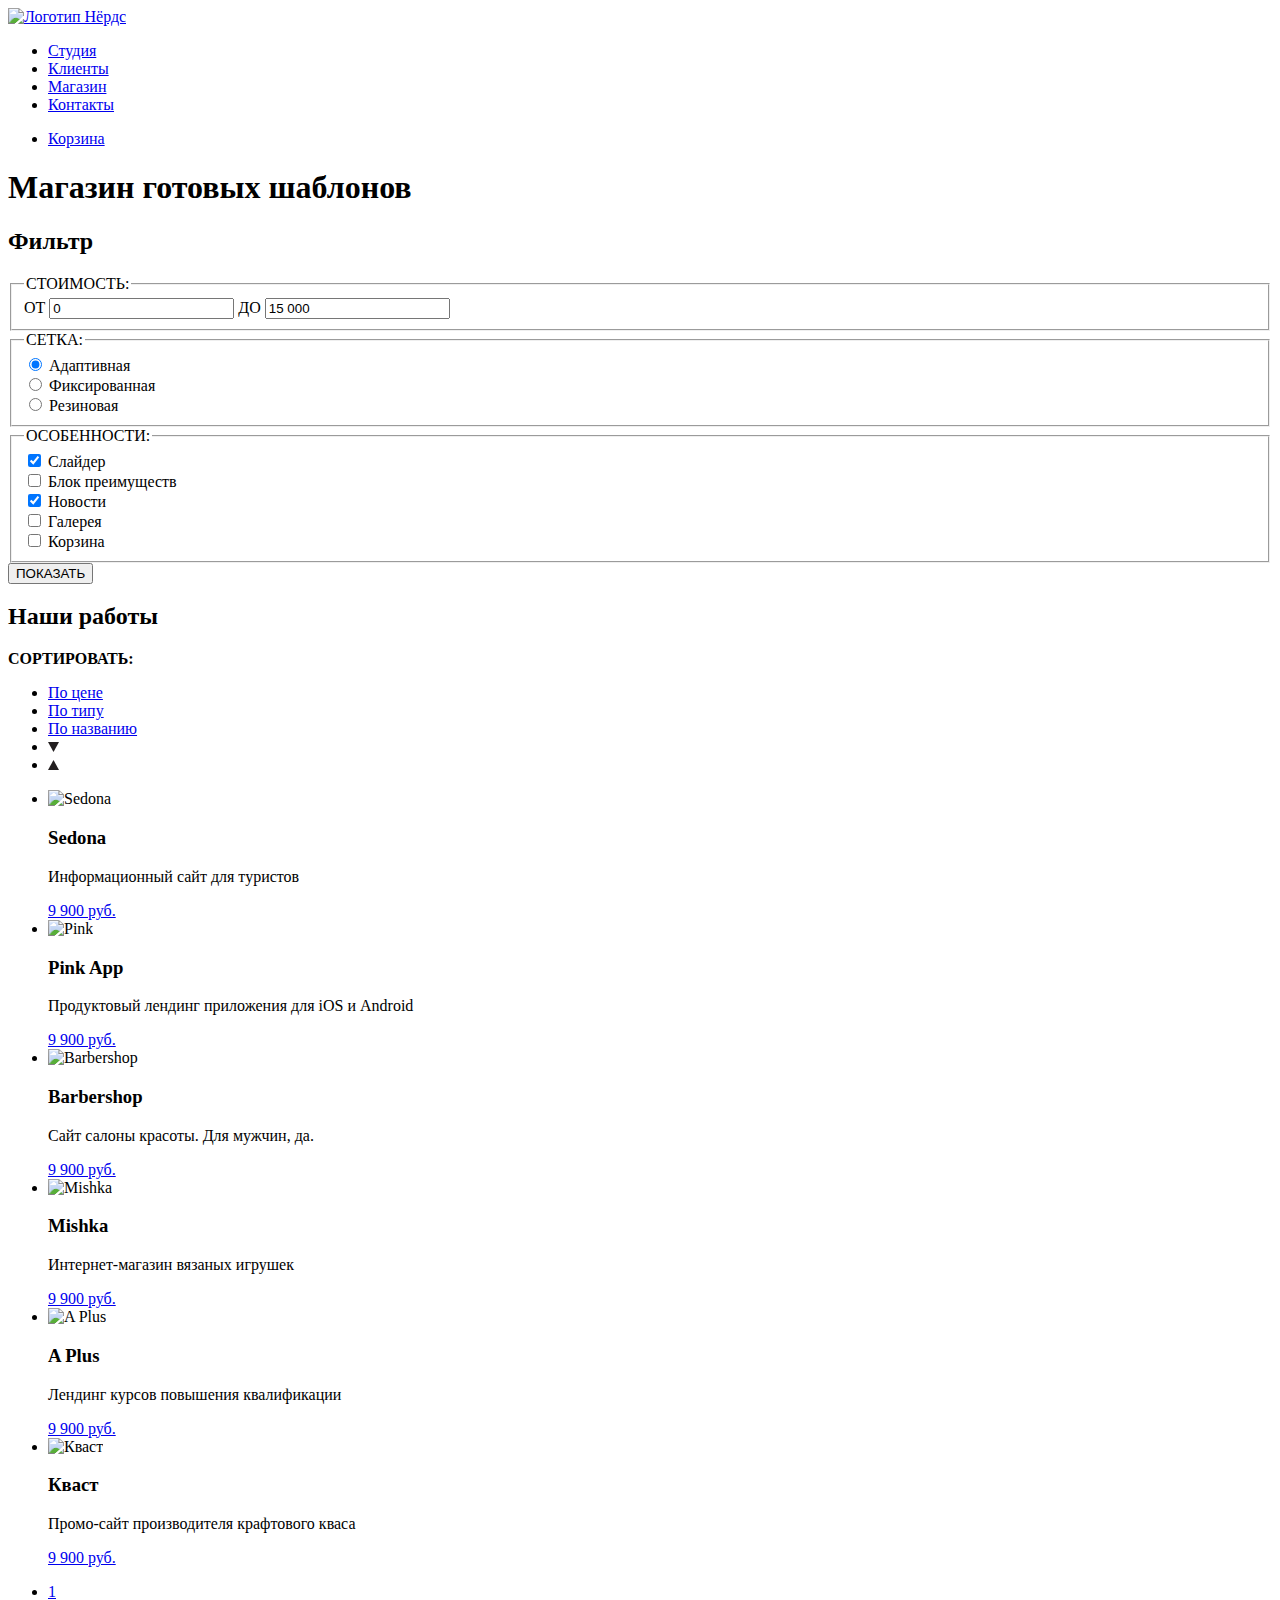
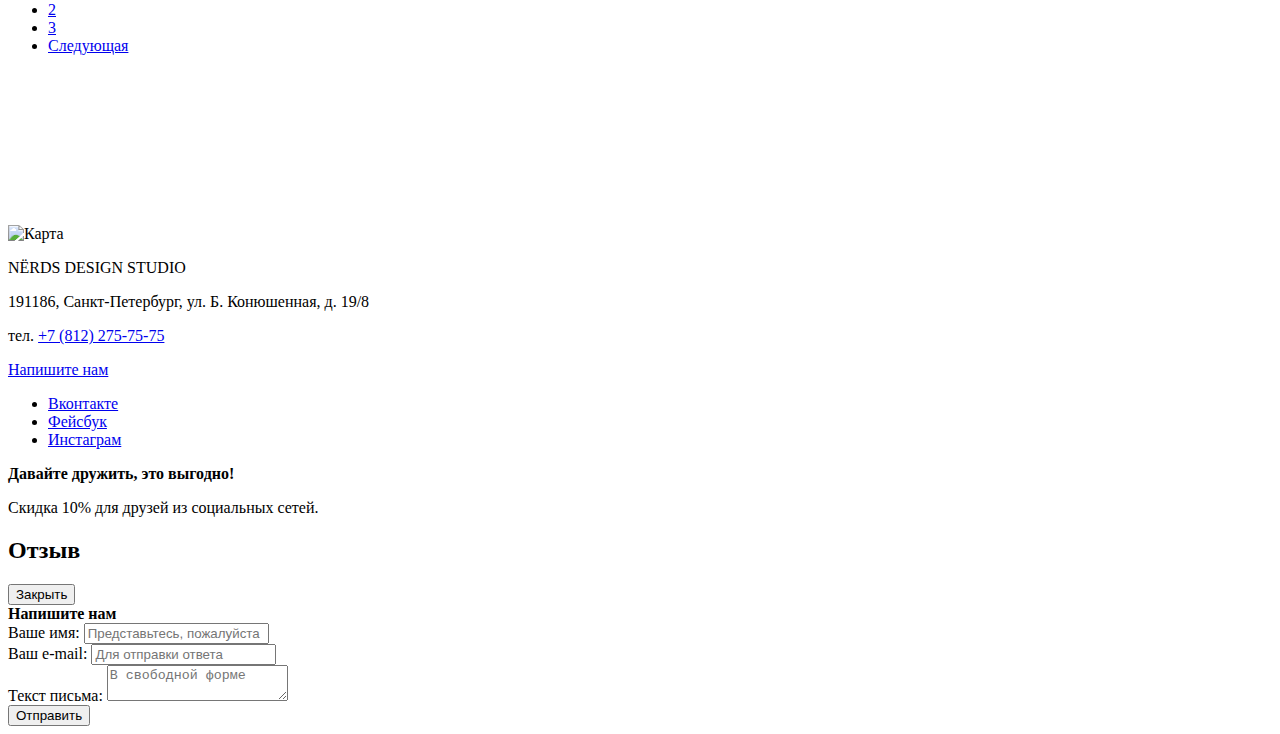
==== catalog.html @ ce2b2deb "Разметка личного проекта" ====
<!DOCTYPE html>
<html lang="ru">
  <head>
    <meta charset="UTF-8">
    <title>HTML Academy: Нёрдс</title>
    <link href="https://fonts.googleapis.com/css?family=Roboto:400,500,700&amp;subset=cyrillic" rel="stylesheet">
    <link href="css/normalize.css" rel="stylesheet">
    <link href="css/style.css" rel="stylesheet">
  </head>
  
  <body>
	
		<header class="main-header main-header__catalog">
			<div class="container">
				<nav class="main-navigation">
					<a class="main-logo" href="index.html">
						<img class="main-logo__img" src="img/nerds-logo.svg" alt="Логотип Нёрдс" width="160" height="65">
					</a>
					<ul class="main-navigation__list">
						<li class="main-navigation__item">
							<a class="main-navigation__link" href="index.html">
								Студия
							</a>
						</li>
						<li class="main-navigation__item">
							<a class="main-navigation__link" href="#">
								Клиенты
							</a>
						</li>
						<li class="main-navigation__item">
							<a class="main-navigation__link main-navigation__link-active" href="catalog.html">
								Магазин
							</a>
						</li>
						<li class="main-navigation__item">
							<a class="main-navigation__link" href="#">
								Контакты
							</a>
						</li>
					</ul>
					<ul class="cart">
						<li class="cart__item">
							<a class="cart__link" href="#">
								Корзина
							</a>
						</li>
					</ul>
				</nav>
				<h1 class="main-header__title">Магазин готовых шаблонов</h1>
			</div>
		</header>
		
		<main class="container main-catalog">
			
			<section class="filter">
				<h2 class="visually-hidden">Фильтр</h2>
				
				<form class="filter-form" action="https://echo.htmlacademy.ru" method="get">
					<fieldset class="filter-range">
						<legend class="filter-range__legend">СТОИМОСТЬ:</legend>
						<div class="filter-range__controls">
							<div class="filter-range__scale">
								<div class="filter-range__bar"></div>
							</div>
							<div class="filter-range__toggle filter-range__toggle-min"></div>
							<div class="filter-range__toggle filter-range__toggle-max"></div>
						</div>
						<div class="filter-range__price">
							<label class="filter-range__price-min" for="price-min">ОТ
								<input type="text" id="price-min" name="price-min" value="0">
							</label>
							<label class="filter-range__price-max" for="price-max">ДО
								<input type="text" id="price-max" name="price-max" value="15 000">
							</label>
						</div>
					</fieldset>
					
					<fieldset class="filter-grid">
						<legend class="filter-grid__legend">СЕТКА:</legend>
						<div class="filter-grid__block">
							<input class="visually-hidden filter-grid__block_radio" type="radio" name="grid" id="adaptive" checked>
							<label class="filter-grid__block_label" for="adaptive">Адаптивная</label>
						</div>
						<div class="filter-grid__block">
							<input class="visually-hidden filter-grid__block_radio" type="radio" name="grid" id="fixed">
							<label class="filter-grid__block_label" for="fixed">Фиксированная</label>
						</div>
						<div class="filter-grid__block">
							<input class="visually-hidden filter-grid__block_radio" type="radio" name="grid" id="rubber">
							<label class="filter-grid__block_label" for="rubber">Резиновая</label>
						</div>
					</fieldset>
					
					<fieldset class="filter-features">
						<legend class="filter-features__legend">ОСОБЕННОСТИ:</legend>
						<div class="filter-features__block">
							<input class="visually-hidden filter-features__block_checkbox" type="checkbox" name="slider" id="slider" checked>
							<label class="filter-features__block_label" for="slider">Слайдер</label>
						</div>
						<div class="filter-features__block">
							<input class="visually-hidden filter-features__block_checkbox" type="checkbox" name="feature" id="feature"> 
							<label class="filter-features__block_label" for="feature">Блок преимуществ</label>
						</div>
						<div class="filter-features__block">
							<input class="visually-hidden filter-features__block_checkbox" type="checkbox" name="news" id="news" checked>
							<label class="filter-features__block_label" for="news">Новости</label>
						</div>
						<div class="filter-features__block">
							<input class="visually-hidden filter-features__block_checkbox" type="checkbox" name="gallery" id="gallery">
							<label class="filter-features__block_label" for="gallery">Галерея</label>
						</div>
						<div class="filter-features__block">
							<input class="visually-hidden filter-features__block_checkbox" type="checkbox" name="basket" id="basket"> 
							<label class="filter-features__block_label" for="basket">Корзина</label>
						</div>
					</fieldset>
					
					<button class="button filter-form__btn" type="submit">ПОКАЗАТЬ</button>
				</form>
			
			</section>
			
			<section class="work">
				<h2 class="visually-hidden">Наши работы</h2>
				
				<div class="work-sort">
					<b class="work-sort__title">СОРТИРОВАТЬ:</b>
					<ul class="work-sort__list">
						<li class="work-sort__item">
							<a class="work-sort__link work-sort__link-active" href="#">По цене</a>
						</li>
						<li class="work-sort__item">
							<a class="work-sort__link" href="#">По типу</a>
						</li>
						<li class="work-sort__item">
							<a class="work-sort__link" href="#">По названию</a>
						</li>
						<li class="work-sort__item">
							<a class="work-sort__link work-sort__link-active work-sort__link-icon-down" href="#">
								<svg xmlns="http://www.w3.org/2000/svg" width="11" height="10" viewBox="0 0 11 10">
									<path fill="#231F20" d="M5.5 10L0 0h11" />
								</svg>
							</a>
						</li>
						<li class="work-sort__item">
							<a class="work-sort__link work-sort__link-icon-up" href="#">
								<svg xmlns="http://www.w3.org/2000/svg" width="11" height="10" viewBox="0 0 11 10">
									<path fill="#231F20" d="M5.5 0L0 10h11z" />
								</svg>
							</a>
						</li>
					</ul>
				</div>
				
				<ul class="work-catalog">
					<li class="work-catalog__item">
						<img class="work-catalog__img" src="img/sedona.jpg" width="358" height="574" alt="Sedona">
						<div class="work-catalog__block">
							<h3 class="work-catalog__title">Sedona</h3>
							<p class="work-catalog__descr work-catalog__descr-sedona">Информационный сайт для туристов</p>
							<a class="button work-catalog__link" href="#">9 900 руб.</a>
						</div>
					</li>
					<li class="work-catalog__item">
						<img class="work-catalog__img" src="img/pink.jpg" width="358" height="574" alt="Pink">
						<div class="work-catalog__block">
							<h3 class="work-catalog__title">Pink App</h3>
							<p class="work-catalog__descr work-catalog__descr-pink">Продуктовый лендинг приложения для iOS и Android</p>
							<a class="button work-catalog__link" href="#">9 900 руб.</a>
						</div>
					</li>
					<li class="work-catalog__item">
						<img class="work-catalog__img" src="img/barbershop.jpg" width="358" height="574" alt="Barbershop">
						<div class="work-catalog__block">
							<h3 class="work-catalog__title">Barbershop</h3>
							<p class="work-catalog__descr work-catalog__descr-barber">Сайт салоны красоты. Для мужчин, да.</p>
							<a class="button work-catalog__link" href="#">9 900 руб.</a>
						</div>
					</li>
					<li class="work-catalog__item">
						<img class="work-catalog__img" src="img/mishka.jpg" width="358" height="574" alt="Mishka">
						<div class="work-catalog__block">
							<h3 class="work-catalog__title">Mishka</h3>
							<p class="work-catalog__descr work-catalog__descr-mishka">Интернет-магазин вязаных игрушек</p>
							<a class="button work-catalog__link" href="#">9 900 руб.</a>
						</div>
					</li>
					<li class="work-catalog__item">
						<img class="work-catalog__img" src="img/aplus.jpg" width="358" height="574" alt="A Plus">
						<div class="work-catalog__block">
							<h3 class="work-catalog__title">A Plus</h3>
							<p class="work-catalog__descr work-catalog__descr-aplus">Лендинг курсов повышения квалификации</p>
							<a class="button work-catalog__link" href="#">9 900 руб.</a>
						</div>
					</li>
					<li class="work-catalog__item">
						<img class="work-catalog__img" src="img/kvast.jpg" width="358" height="574" alt="Кваст">
						<div class="work-catalog__block">
							<h3 class="work-catalog__title">Кваст</h3>
							<p class="work-catalog__descr work-catalog__descr-kvast">Промо-сайт производителя крафтового кваса</p>
							<a class="button work-catalog__link" href="#">9 900 руб.</a>
						</div>
					</li>
				</ul>
				
				<ul class="work-pagination">
					<li class="work-pagination__item">
						<a class="work-pagination__link work-pagination__link-active" href="#">1</a>
					</li>
					<li class="work-pagination__item">
						<a class="work-pagination__link" href="#">2</a>
					</li>
					<li class="work-pagination__item">
						<a class="work-pagination__link" href="#">3</a>
					</li>
					<li class="work-pagination__item">
						<a class="work-pagination__link work-pagination__link-next" href="#">Следующая</a>
					</li>
				</ul>
				
			</section>
			
		</main>
		
		<footer class="main-footer">
			
			<iframe class="footer-map__iframe" src="https://www.google.com/maps/embed?pb=!1m18!1m12!1m3!1d1998.5989424123868!2d30.32089461588742!3d59.938796869048105!2m3!1f0!2f0!3f0!3m2!1i1024!2i768!4f13.1!3m3!1m2!1s0x4696310fca5ba729%3A0xea9c53d4493c879f!2z0JHQvtC70YzRiNCw0Y8g0JrQvtC90Y7RiNC10L3QvdCw0Y8g0YPQuy4sIDE5LCDQodCw0L3QutGCLdCf0LXRgtC10YDQsdGD0YDQsywgMTkxMTg2!5e0!3m2!1sru!2sru!4v1525682351732" frameborder="0" style="border:0" allowfullscreen></iframe>
			<div class="container">
				<div class="footer-map__block">
					<img class="footer-map__img" src="img/map.png" width="1440" height="416" alt="Карта">
					<div class="footer-map__contacts">
						<p class="footer-map__title">NЁRDS DESIGN STUDIO</p>
						<p class="footer-map__adress">191186, Санкт-Петербург, ул. Б. Конюшенная, д. 19/8</p>
						<p class="footer-map__tel">тел. 
							<a class="footer-map__tel-link" href="+7 (812) 275-75-75">+7 (812) 275-75-75</a>
						</p>
						<a class="footer-map__btn button" href="modal.html">Напишите нам</a>
					</div>
				</div>
				
				<div class="footer-social">
					<ul class="footer-social__list">
						<li class="footer-social__item">
							<a class="button footer-social__link footer-social__link-vk" href="#">
								<span class="visually-hidden">Вконтакте</span>
							</a>
						</li>
						<li class="footer-social__item">
							<a class="button footer-social__link footer-social__link-fb" href="#">
								<span class="visually-hidden">Фейсбук</span>
							</a>
						</li>
						<li class="footer-social__item">
							<a class="button footer-social__link footer-social__link-insta" href="#">
								<span class="visually-hidden">Инстаграм</span>
							</a>
						</li>
					</ul>
					<div class="footer-social__slogan">
						<b class="footer-social__title">Давайте дружить, это выгодно!</b>
						<p class="footer-social__text">Скидка 10% для друзей из социальных сетей.</p>
					</div>
				</div>
			</div>
			
		</footer>
		
		<section class="modal">
			<h2 class="visually-hidden">Отзыв</h2>
			<button class="modal-close" type="button"><span class="visually-hidden">Закрыть</span></button>
			<form class="modal-form" action="https://echo.htmlacademy.ru" method="post">
				<b class="modal-form__title">Напишите нам</b>
				<div class="modal-form__block">
					<div class="modal-form__block_name">
						<label for="name">Ваше имя:</label>
						<input type="text" name="name" id="name" placeholder="Представьтесь, пожалуйста">
					</div>
					<div class="modal-form__block_email">
						<label for="email">Ваш e-mail:</label>
						<input type="email" name="email" id="email" placeholder="Для отправки ответа">
					</div>
				</div>
				<div class="modal-form__block_feedback">
					<label for="feedback">Текст письма:</label>
					<textarea name="feedback" id="feedback" placeholder="В свободной форме"></textarea>
				</div>
				<button class="button modal-form__block_btn" type="submit">Отправить</button>
			</form>
		</section>
		<script src="js/main.js"></script>
	</body>
</html>
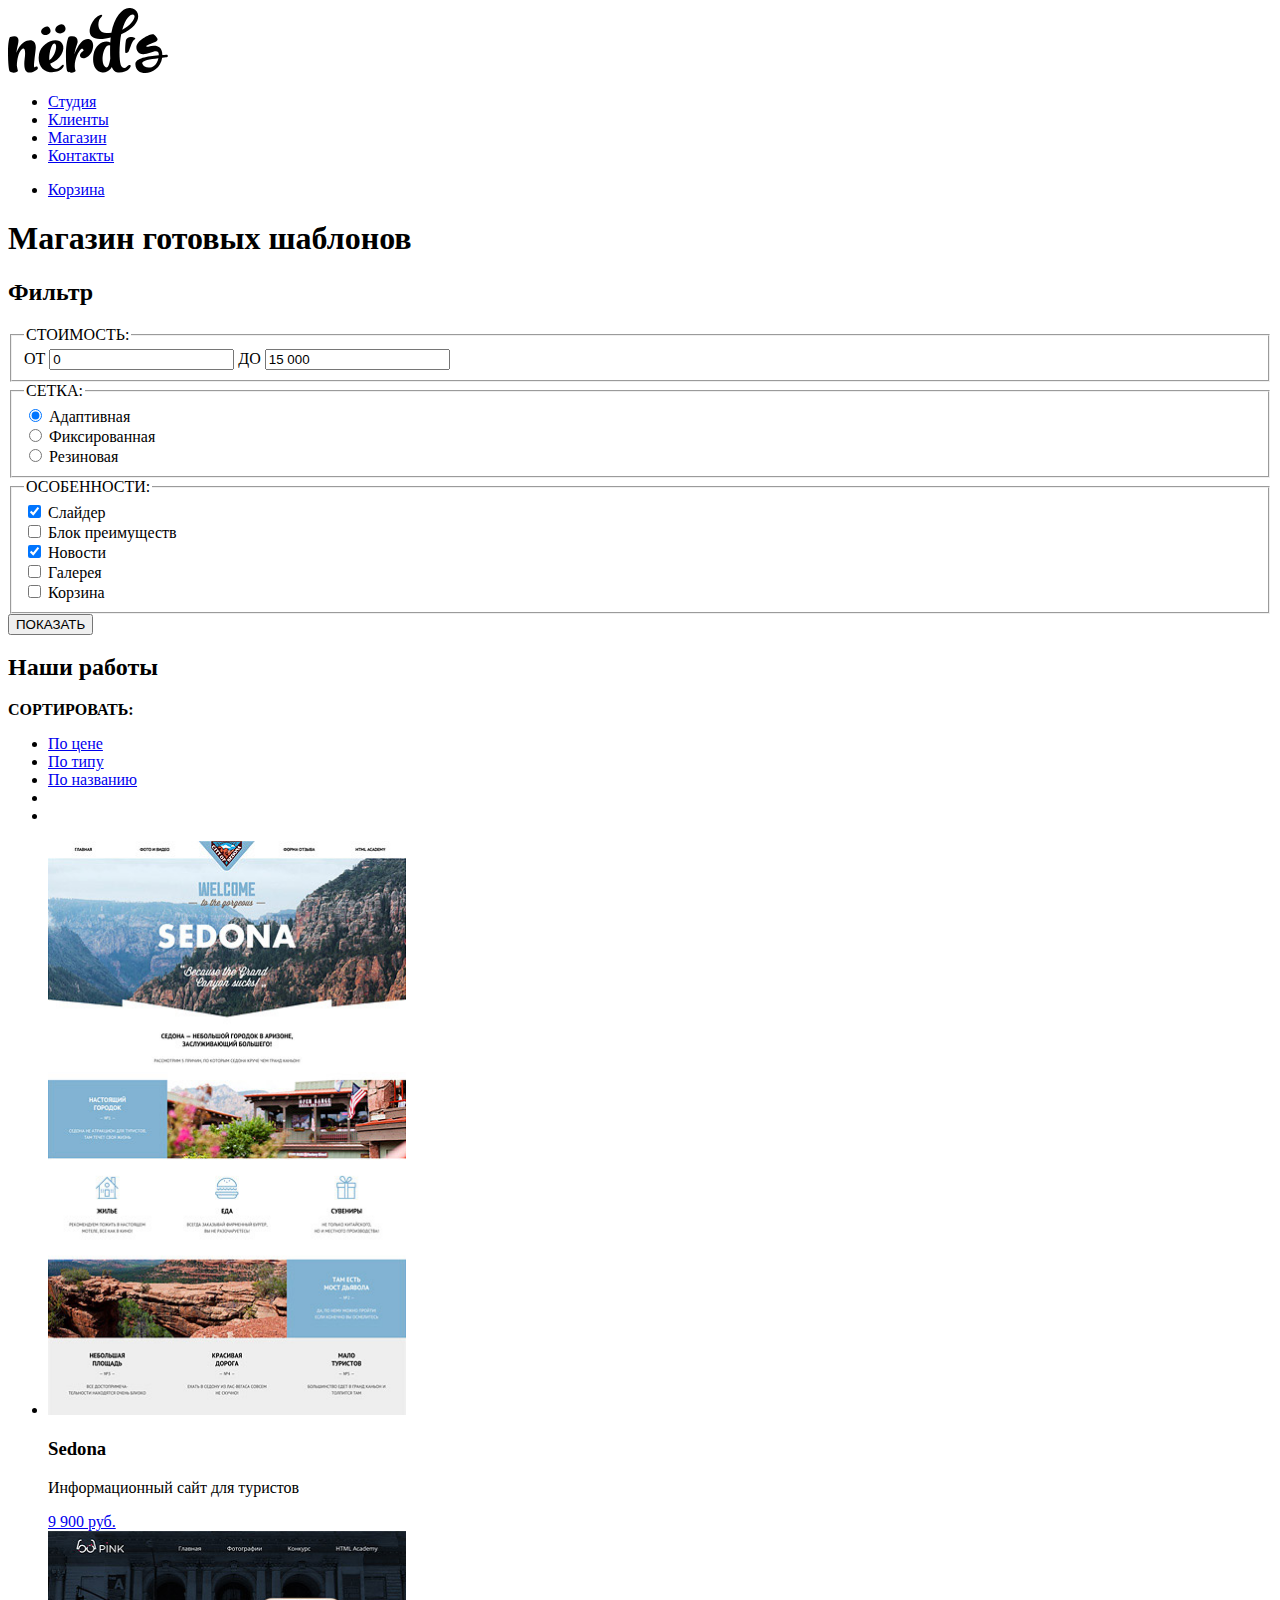
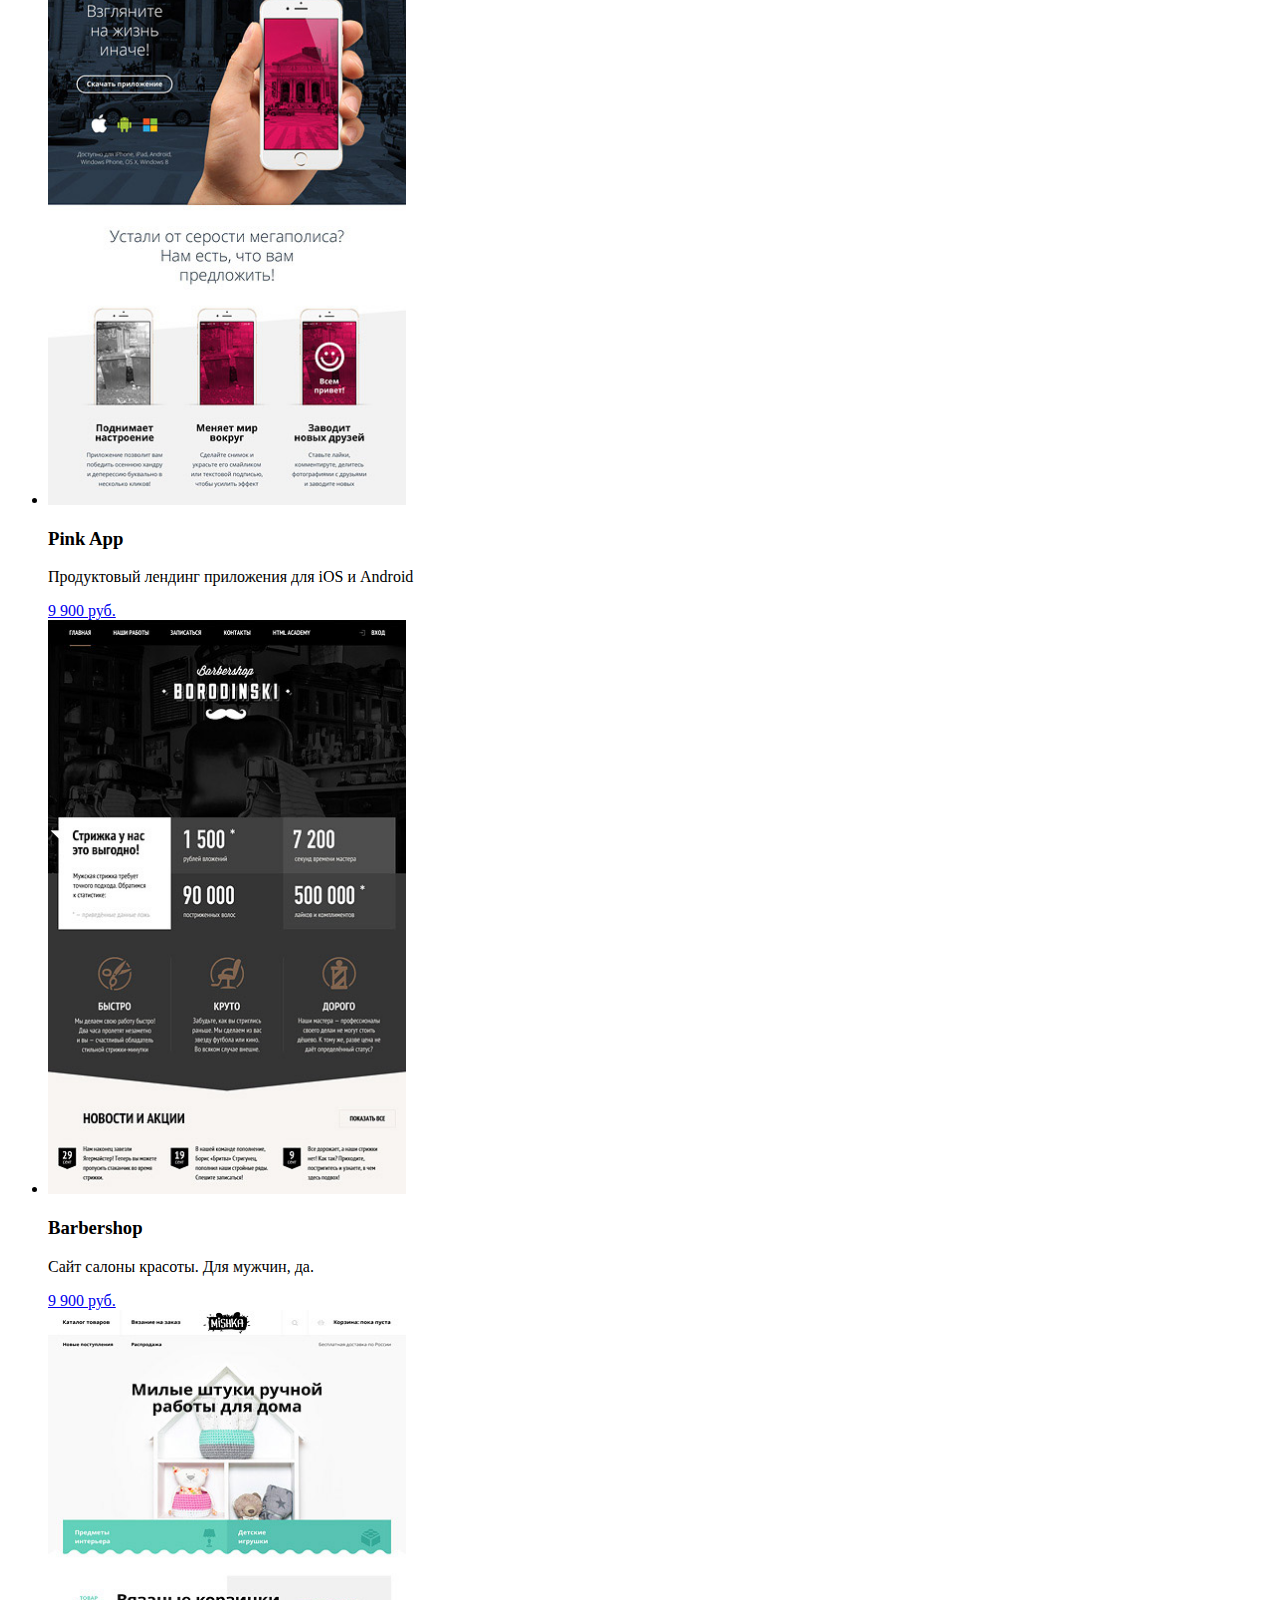
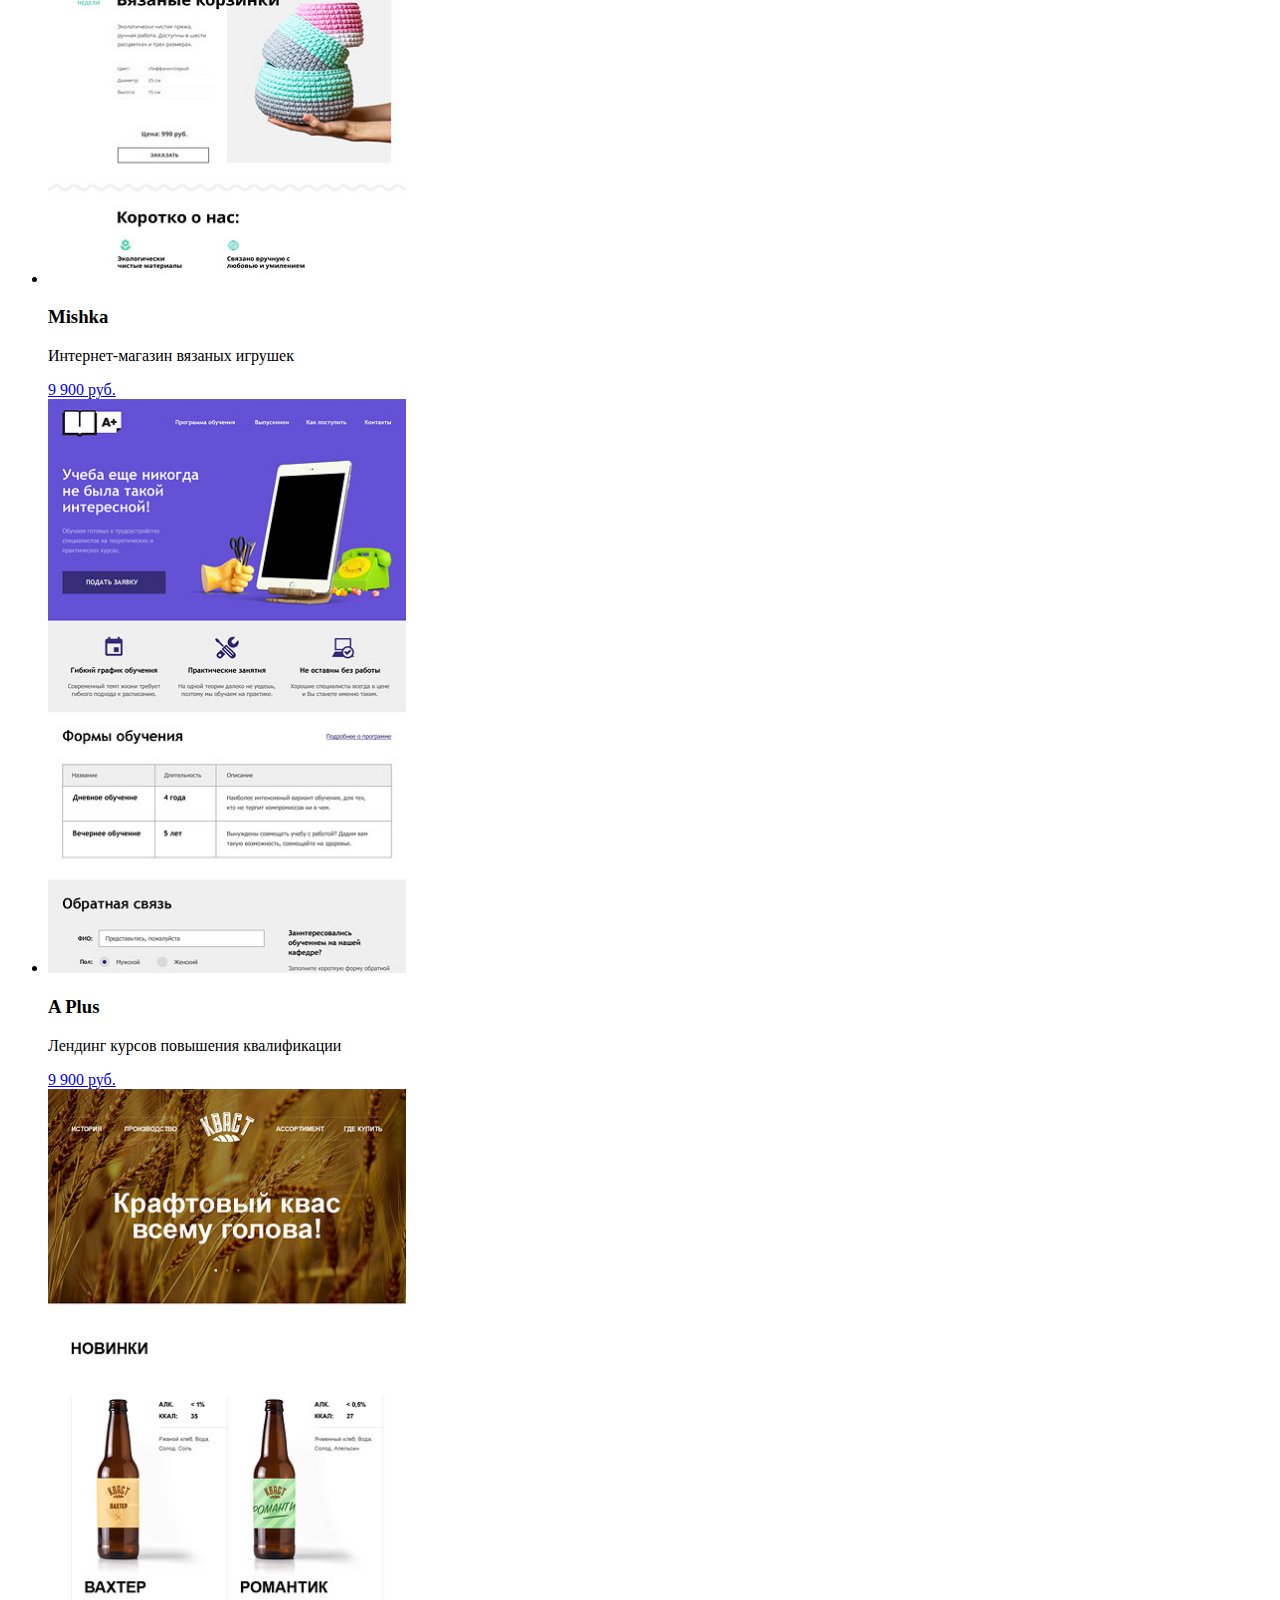
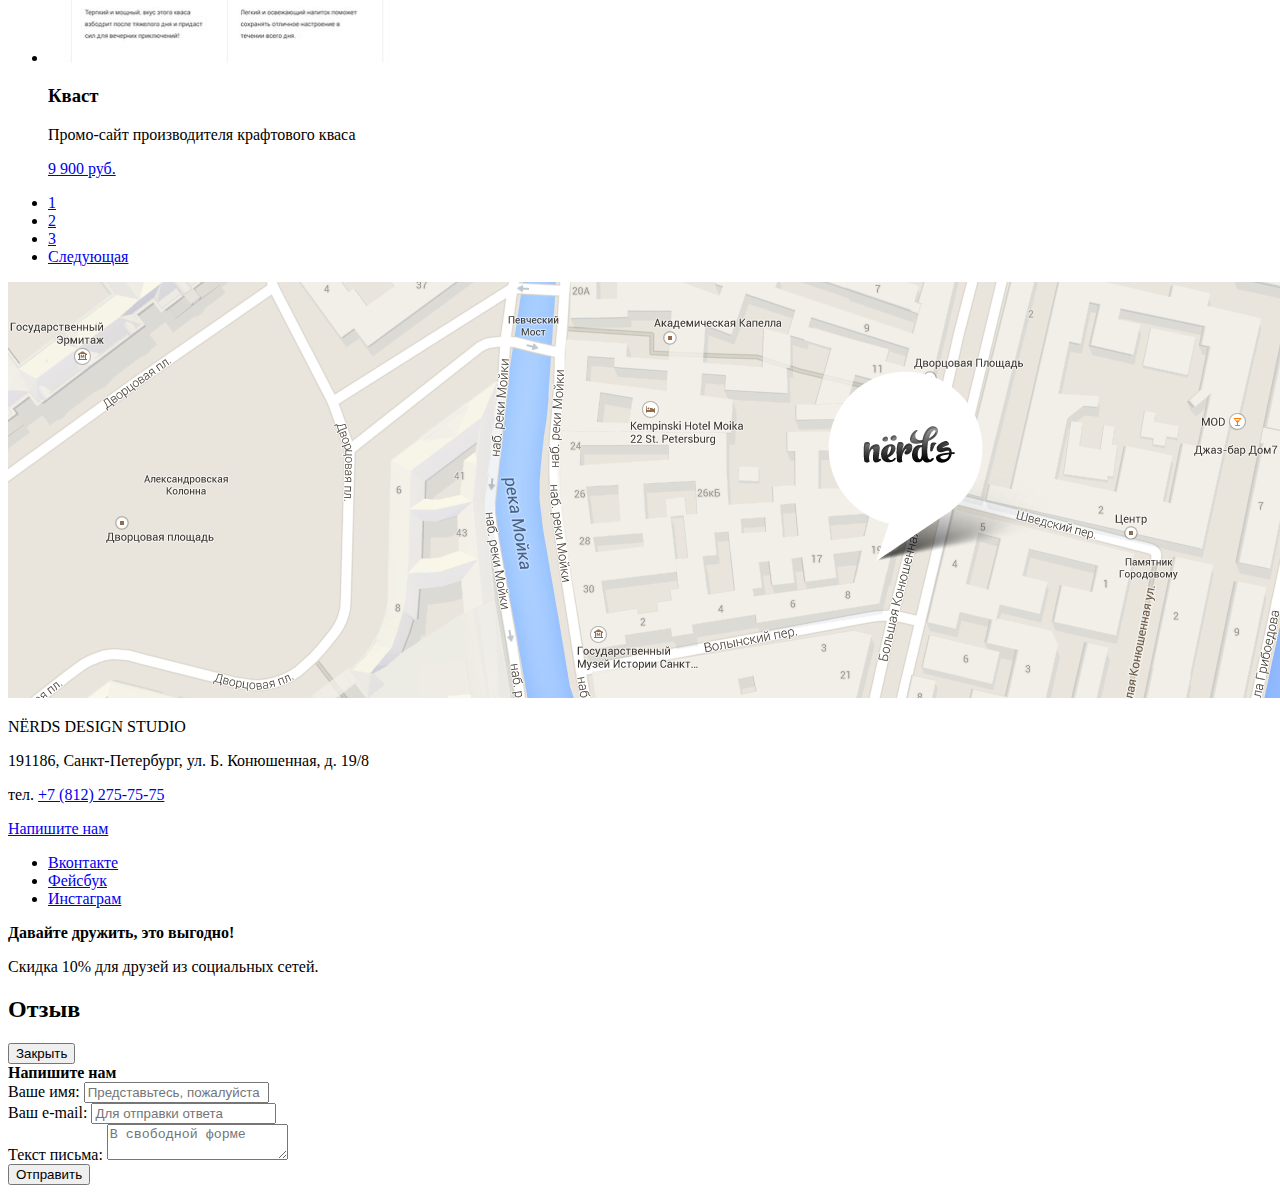
==== commit c4c3f3b8: "Подготовка графики личного проекта" ====
--- a/catalog.html
+++ b/catalog.html
@@ -3,9 +3,9 @@
   <head>
     <meta charset="UTF-8">
     <title>HTML Academy: Нёрдс</title>
-    <link href="https://fonts.googleapis.com/css?family=Roboto:400,500,700&amp;subset=cyrillic" rel="stylesheet">
+    <!-- <link href="https://fonts.googleapis.com/css?family=Roboto:400,500,700&amp;subset=cyrillic" rel="stylesheet">
     <link href="css/normalize.css" rel="stylesheet">
-    <link href="css/style.css" rel="stylesheet">
+    <link href="css/style.css" rel="stylesheet"> -->
   </head>
   
   <body>
@@ -137,16 +137,16 @@
 						</li>
 						<li class="work-sort__item">
 							<a class="work-sort__link work-sort__link-active work-sort__link-icon-down" href="#">
-								<svg xmlns="http://www.w3.org/2000/svg" width="11" height="10" viewBox="0 0 11 10">
-									<path fill="#231F20" d="M5.5 10L0 0h11" />
+								<!-- <svg xmlns="http://www.w3.org/2000/svg" width="11" height="10" viewBox="0 0 11 10">
+									<path fill="#231F20" d="M5.5 10L0 0h11" /> -->
 								</svg>
 							</a>
 						</li>
 						<li class="work-sort__item">
 							<a class="work-sort__link work-sort__link-icon-up" href="#">
-								<svg xmlns="http://www.w3.org/2000/svg" width="11" height="10" viewBox="0 0 11 10">
+								<!-- <svg xmlns="http://www.w3.org/2000/svg" width="11" height="10" viewBox="0 0 11 10">
 									<path fill="#231F20" d="M5.5 0L0 10h11z" />
-								</svg>
+								</svg> -->
 							</a>
 						</li>
 					</ul>
@@ -154,7 +154,7 @@
 				
 				<ul class="work-catalog">
 					<li class="work-catalog__item">
-						<img class="work-catalog__img" src="img/sedona.jpg" width="358" height="574" alt="Sedona">
+						<img class="work-catalog__img" src="img/img-sedona.jpg" width="358" height="574" alt="Sedona">
 						<div class="work-catalog__block">
 							<h3 class="work-catalog__title">Sedona</h3>
 							<p class="work-catalog__descr work-catalog__descr-sedona">Информационный сайт для туристов</p>
@@ -162,7 +162,7 @@
 						</div>
 					</li>
 					<li class="work-catalog__item">
-						<img class="work-catalog__img" src="img/pink.jpg" width="358" height="574" alt="Pink">
+						<img class="work-catalog__img" src="img/img-pink.jpg" width="358" height="574" alt="Pink">
 						<div class="work-catalog__block">
 							<h3 class="work-catalog__title">Pink App</h3>
 							<p class="work-catalog__descr work-catalog__descr-pink">Продуктовый лендинг приложения для iOS и Android</p>
@@ -170,7 +170,7 @@
 						</div>
 					</li>
 					<li class="work-catalog__item">
-						<img class="work-catalog__img" src="img/barbershop.jpg" width="358" height="574" alt="Barbershop">
+						<img class="work-catalog__img" src="img/img-barbershop.jpg" width="358" height="574" alt="Barbershop">
 						<div class="work-catalog__block">
 							<h3 class="work-catalog__title">Barbershop</h3>
 							<p class="work-catalog__descr work-catalog__descr-barber">Сайт салоны красоты. Для мужчин, да.</p>
@@ -178,7 +178,7 @@
 						</div>
 					</li>
 					<li class="work-catalog__item">
-						<img class="work-catalog__img" src="img/mishka.jpg" width="358" height="574" alt="Mishka">
+						<img class="work-catalog__img" src="img/img-mishka.jpg" width="358" height="574" alt="Mishka">
 						<div class="work-catalog__block">
 							<h3 class="work-catalog__title">Mishka</h3>
 							<p class="work-catalog__descr work-catalog__descr-mishka">Интернет-магазин вязаных игрушек</p>
@@ -186,7 +186,7 @@
 						</div>
 					</li>
 					<li class="work-catalog__item">
-						<img class="work-catalog__img" src="img/aplus.jpg" width="358" height="574" alt="A Plus">
+						<img class="work-catalog__img" src="img/img-aplus.jpg" width="358" height="574" alt="A Plus">
 						<div class="work-catalog__block">
 							<h3 class="work-catalog__title">A Plus</h3>
 							<p class="work-catalog__descr work-catalog__descr-aplus">Лендинг курсов повышения квалификации</p>
@@ -194,7 +194,7 @@
 						</div>
 					</li>
 					<li class="work-catalog__item">
-						<img class="work-catalog__img" src="img/kvast.jpg" width="358" height="574" alt="Кваст">
+						<img class="work-catalog__img" src="img/img-kvast.jpg" width="358" height="574" alt="Кваст">
 						<div class="work-catalog__block">
 							<h3 class="work-catalog__title">Кваст</h3>
 							<p class="work-catalog__descr work-catalog__descr-kvast">Промо-сайт производителя крафтового кваса</p>
@@ -224,7 +224,7 @@
 		
 		<footer class="main-footer">
 			
-			<iframe class="footer-map__iframe" src="https://www.google.com/maps/embed?pb=!1m18!1m12!1m3!1d1998.5989424123868!2d30.32089461588742!3d59.938796869048105!2m3!1f0!2f0!3f0!3m2!1i1024!2i768!4f13.1!3m3!1m2!1s0x4696310fca5ba729%3A0xea9c53d4493c879f!2z0JHQvtC70YzRiNCw0Y8g0JrQvtC90Y7RiNC10L3QvdCw0Y8g0YPQuy4sIDE5LCDQodCw0L3QutGCLdCf0LXRgtC10YDQsdGD0YDQsywgMTkxMTg2!5e0!3m2!1sru!2sru!4v1525682351732" frameborder="0" style="border:0" allowfullscreen></iframe>
+			<!-- <iframe class="footer-map__iframe" src="https://www.google.com/maps/embed?pb=!1m18!1m12!1m3!1d1998.5989424123868!2d30.32089461588742!3d59.938796869048105!2m3!1f0!2f0!3f0!3m2!1i1024!2i768!4f13.1!3m3!1m2!1s0x4696310fca5ba729%3A0xea9c53d4493c879f!2z0JHQvtC70YzRiNCw0Y8g0JrQvtC90Y7RiNC10L3QvdCw0Y8g0YPQuy4sIDE5LCDQodCw0L3QutGCLdCf0LXRgtC10YDQsdGD0YDQsywgMTkxMTg2!5e0!3m2!1sru!2sru!4v1525682351732" frameborder="0" style="border:0" allowfullscreen></iframe> -->
 			<div class="container">
 				<div class="footer-map__block">
 					<img class="footer-map__img" src="img/map.png" width="1440" height="416" alt="Карта">
@@ -287,6 +287,6 @@
 				<button class="button modal-form__block_btn" type="submit">Отправить</button>
 			</form>
 		</section>
-		<script src="js/main.js"></script>
+		<!-- <script src="js/main.js"></script> -->
 	</body>
 </html>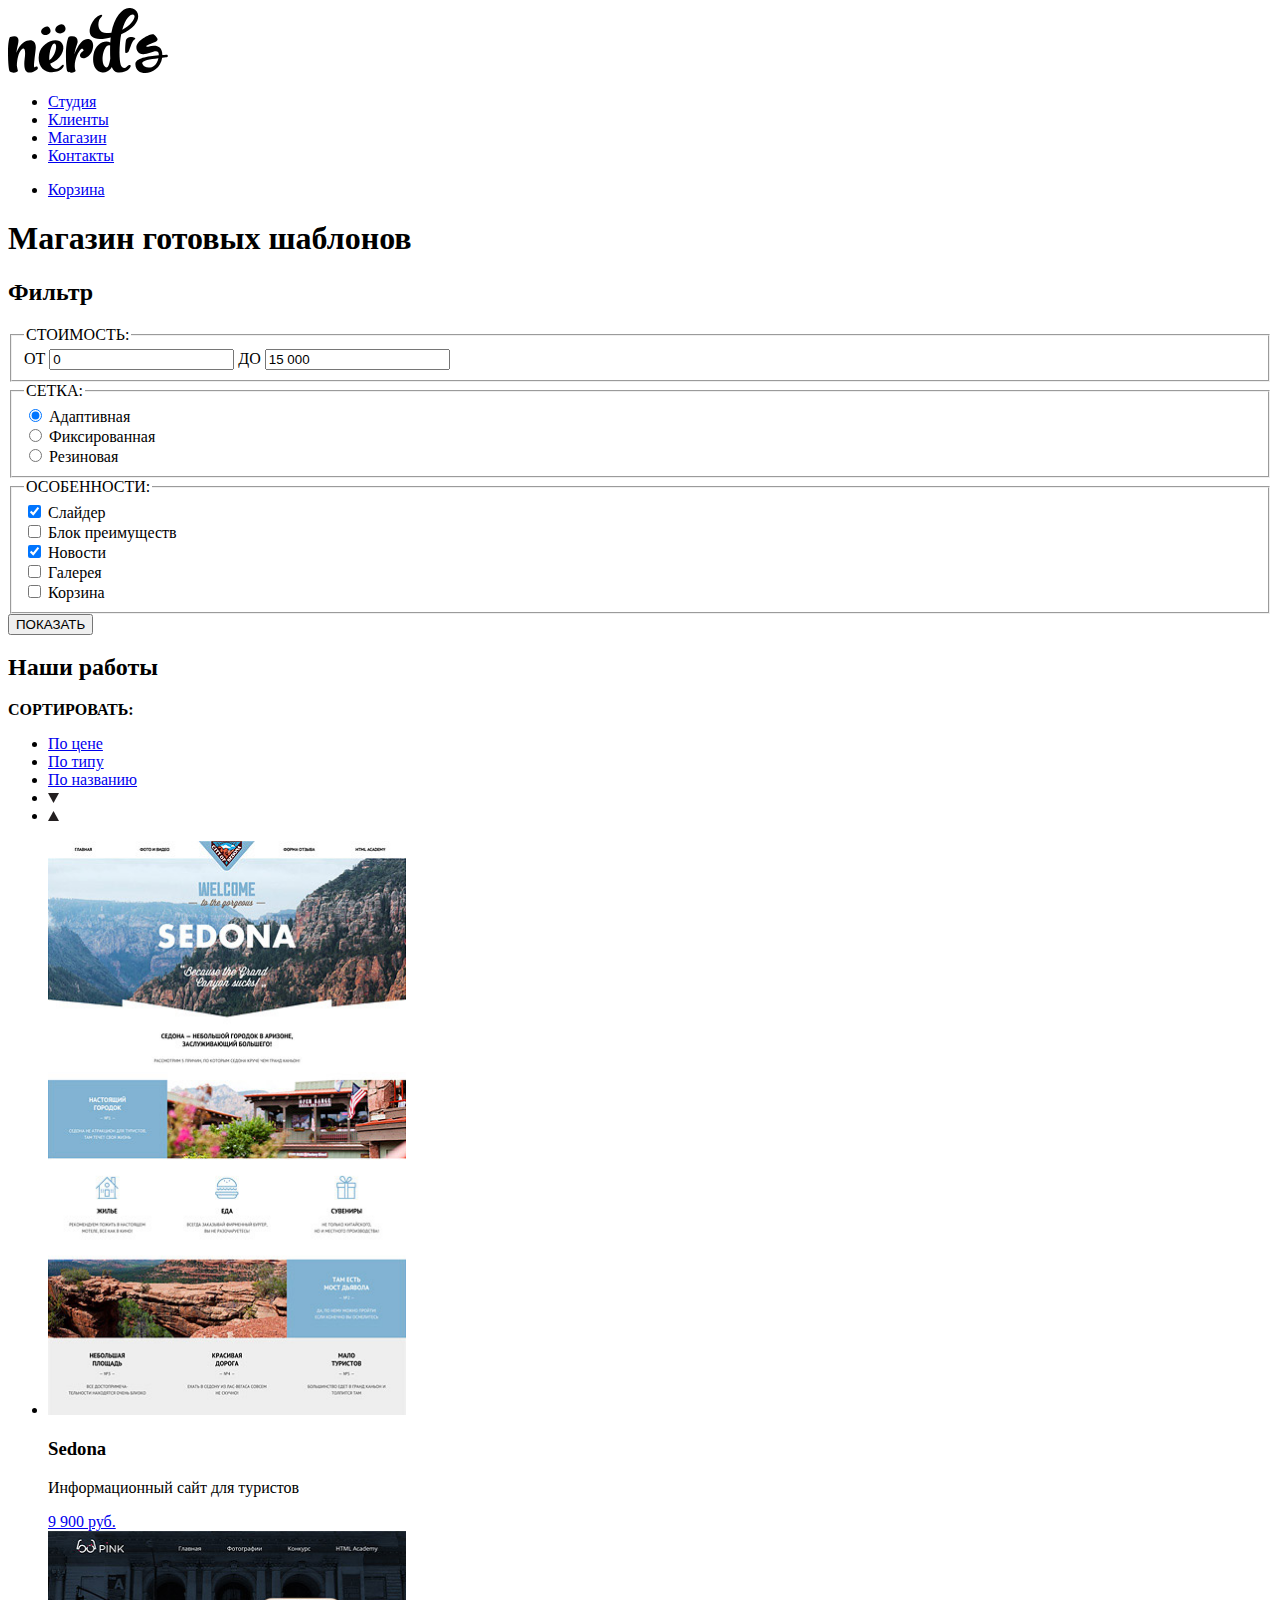
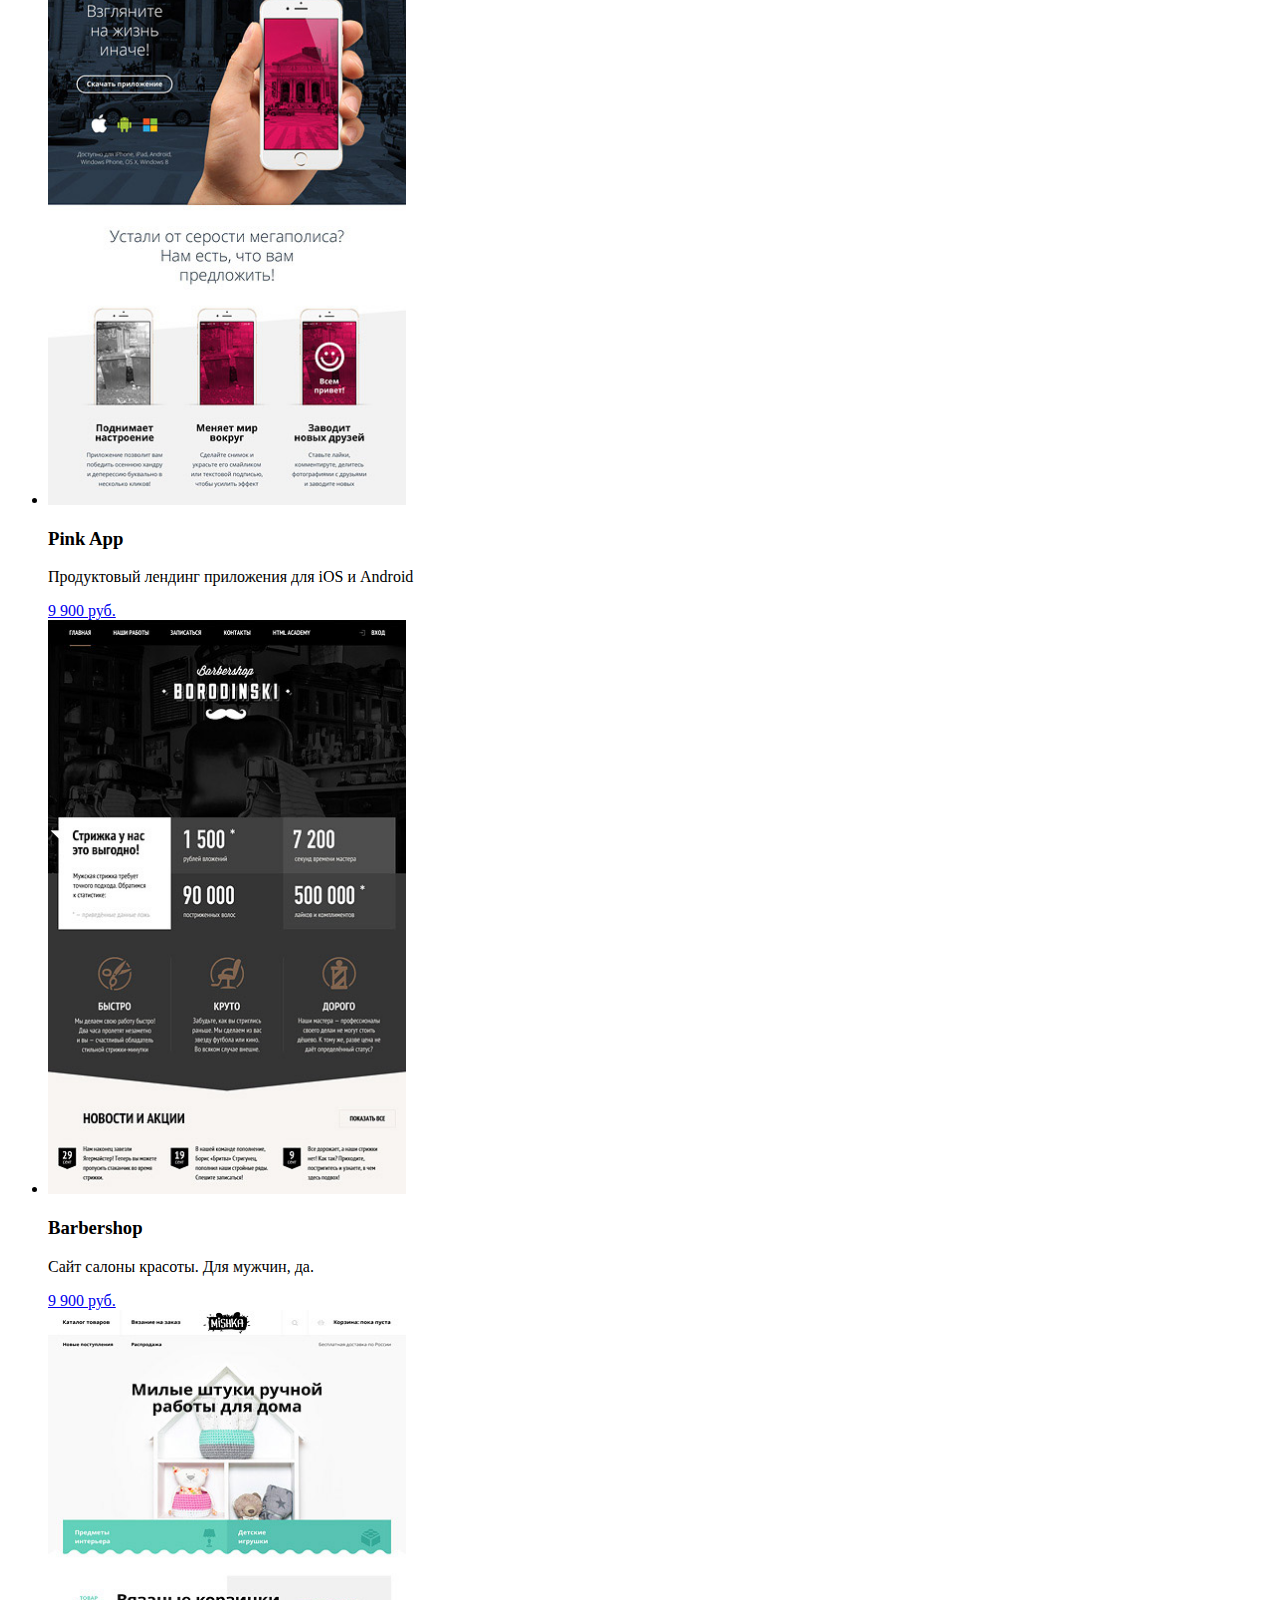
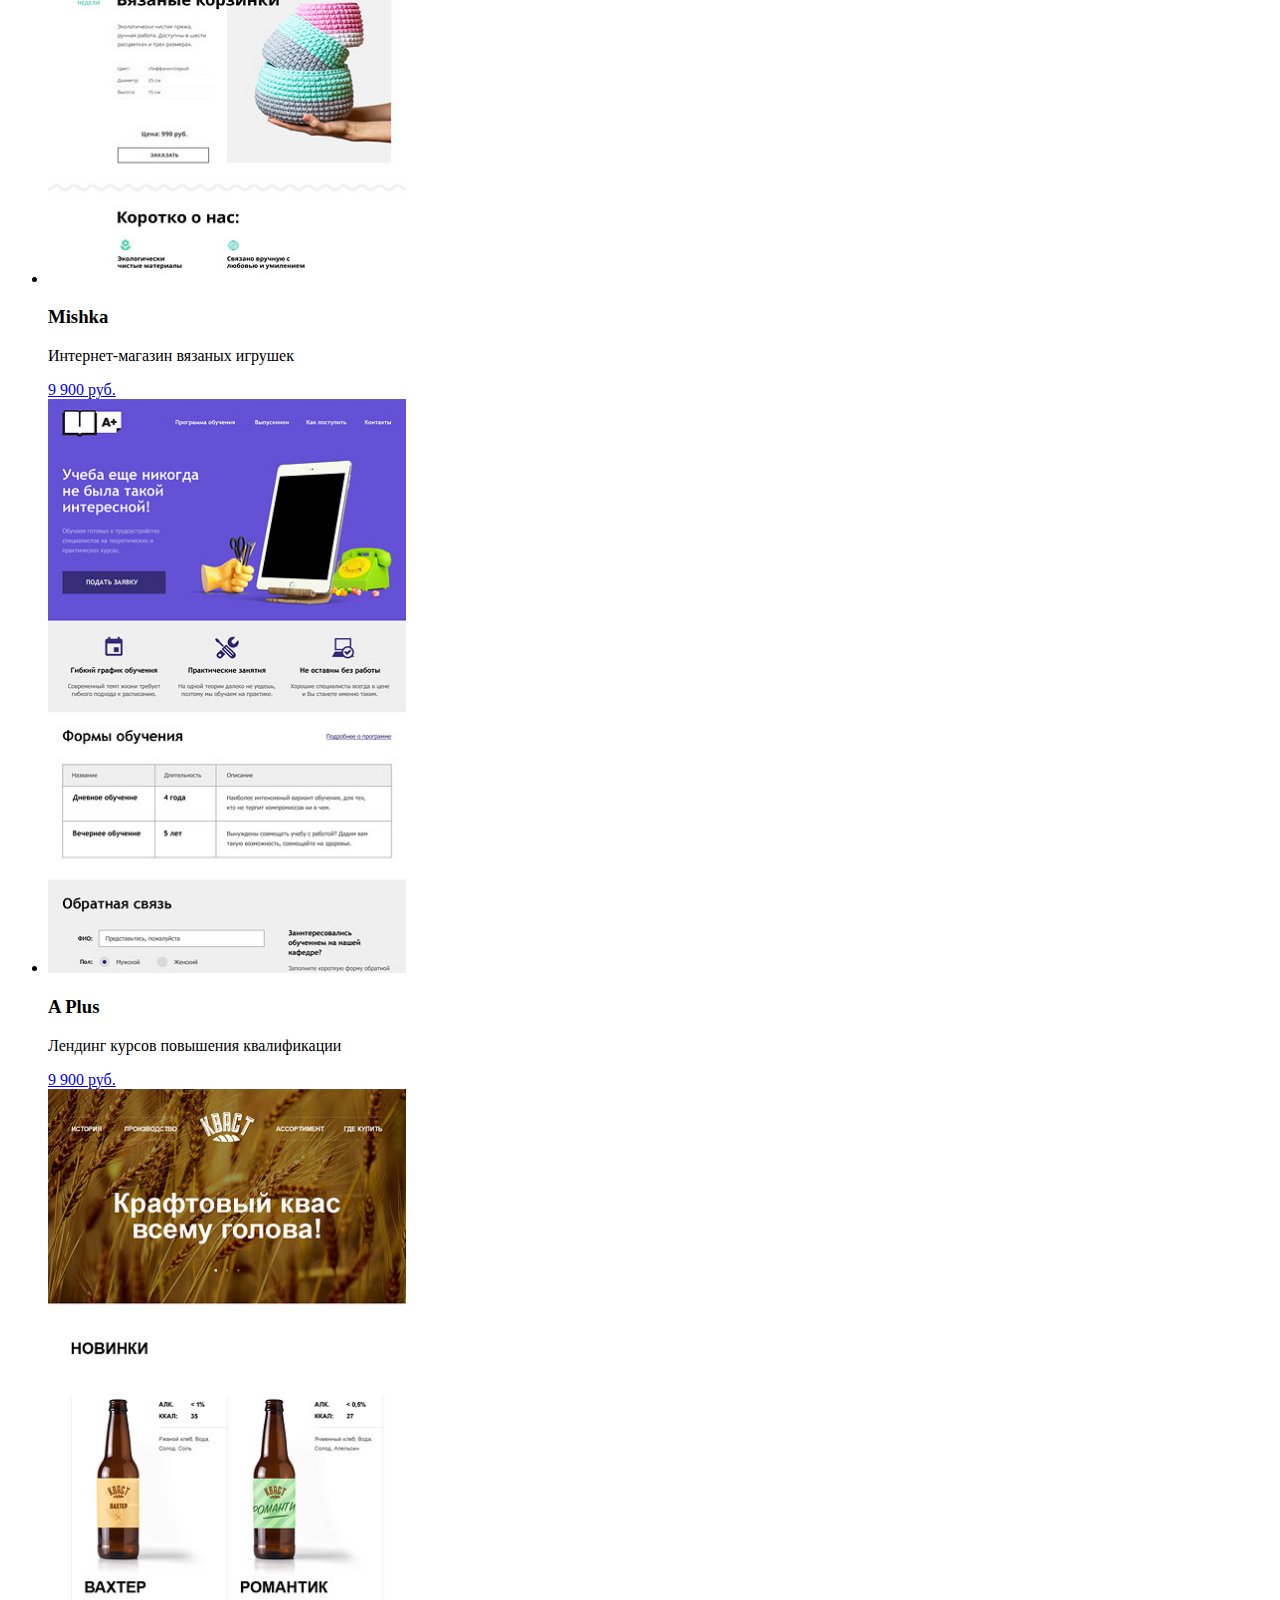
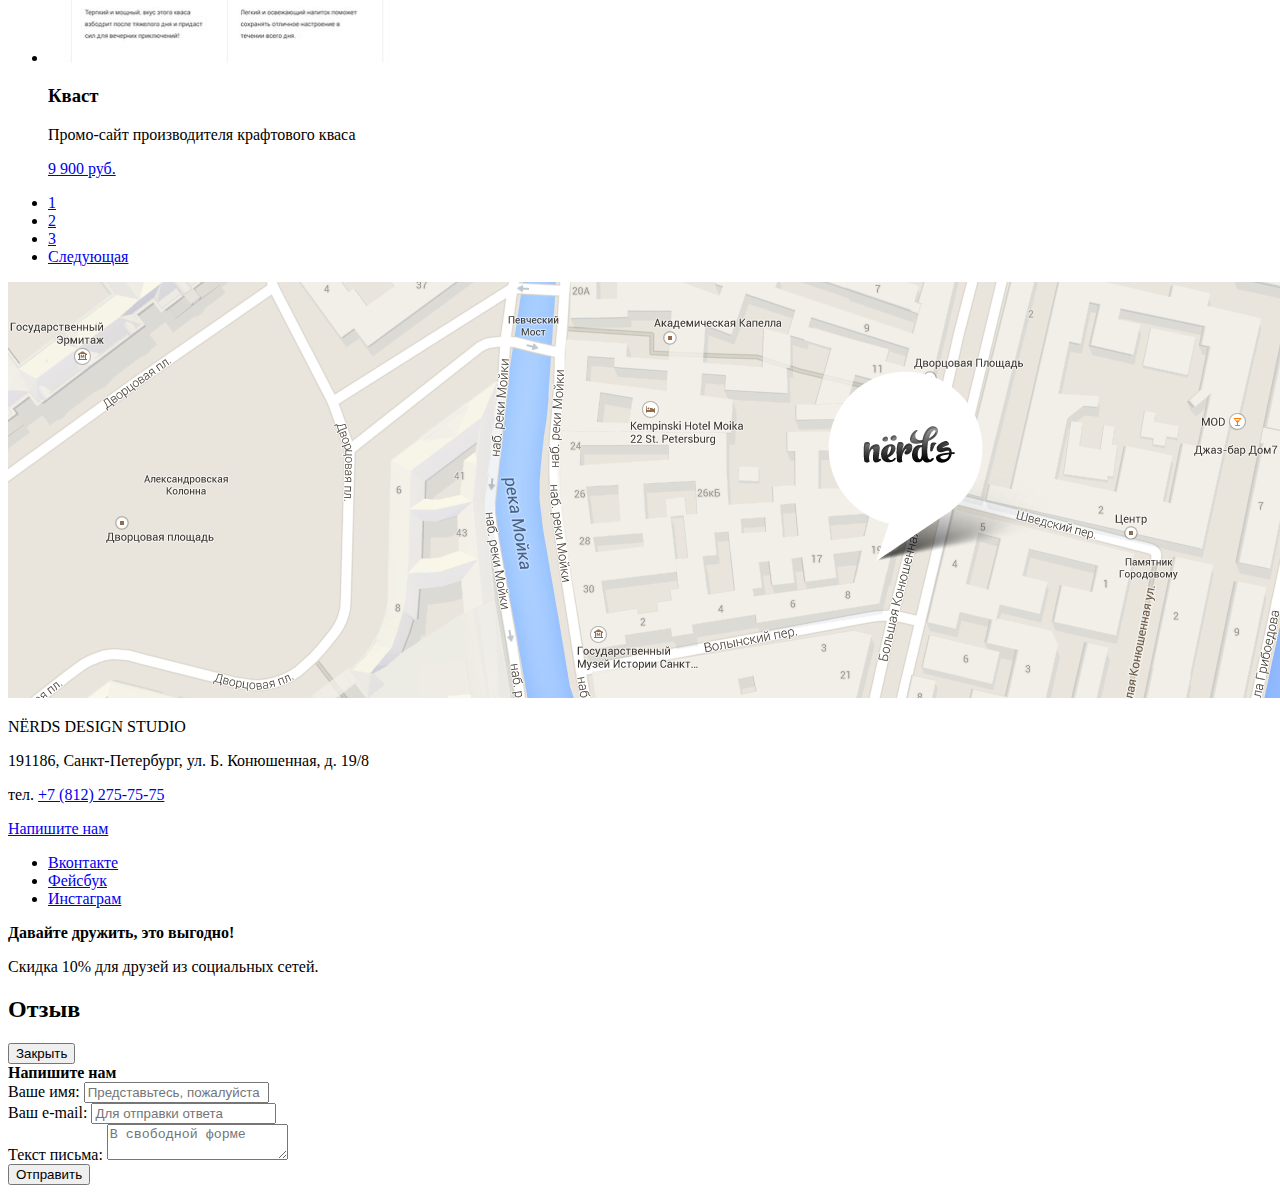
==== commit 331ddc73: "Завершаем разметку личного проекта" ====
--- a/catalog.html
+++ b/catalog.html
@@ -137,16 +137,16 @@
 						</li>
 						<li class="work-sort__item">
 							<a class="work-sort__link work-sort__link-active work-sort__link-icon-down" href="#">
-								<!-- <svg xmlns="http://www.w3.org/2000/svg" width="11" height="10" viewBox="0 0 11 10">
-									<path fill="#231F20" d="M5.5 10L0 0h11" /> -->
+								<svg xmlns="http://www.w3.org/2000/svg" width="11" height="10" viewBox="0 0 11 10">
+									<path fill="#231F20" d="M5.5 10L0 0h11" />
 								</svg>
 							</a>
 						</li>
 						<li class="work-sort__item">
 							<a class="work-sort__link work-sort__link-icon-up" href="#">
-								<!-- <svg xmlns="http://www.w3.org/2000/svg" width="11" height="10" viewBox="0 0 11 10">
+								<svg xmlns="http://www.w3.org/2000/svg" width="11" height="10" viewBox="0 0 11 10">
 									<path fill="#231F20" d="M5.5 0L0 10h11z" />
-								</svg> -->
+								</svg>
 							</a>
 						</li>
 					</ul>
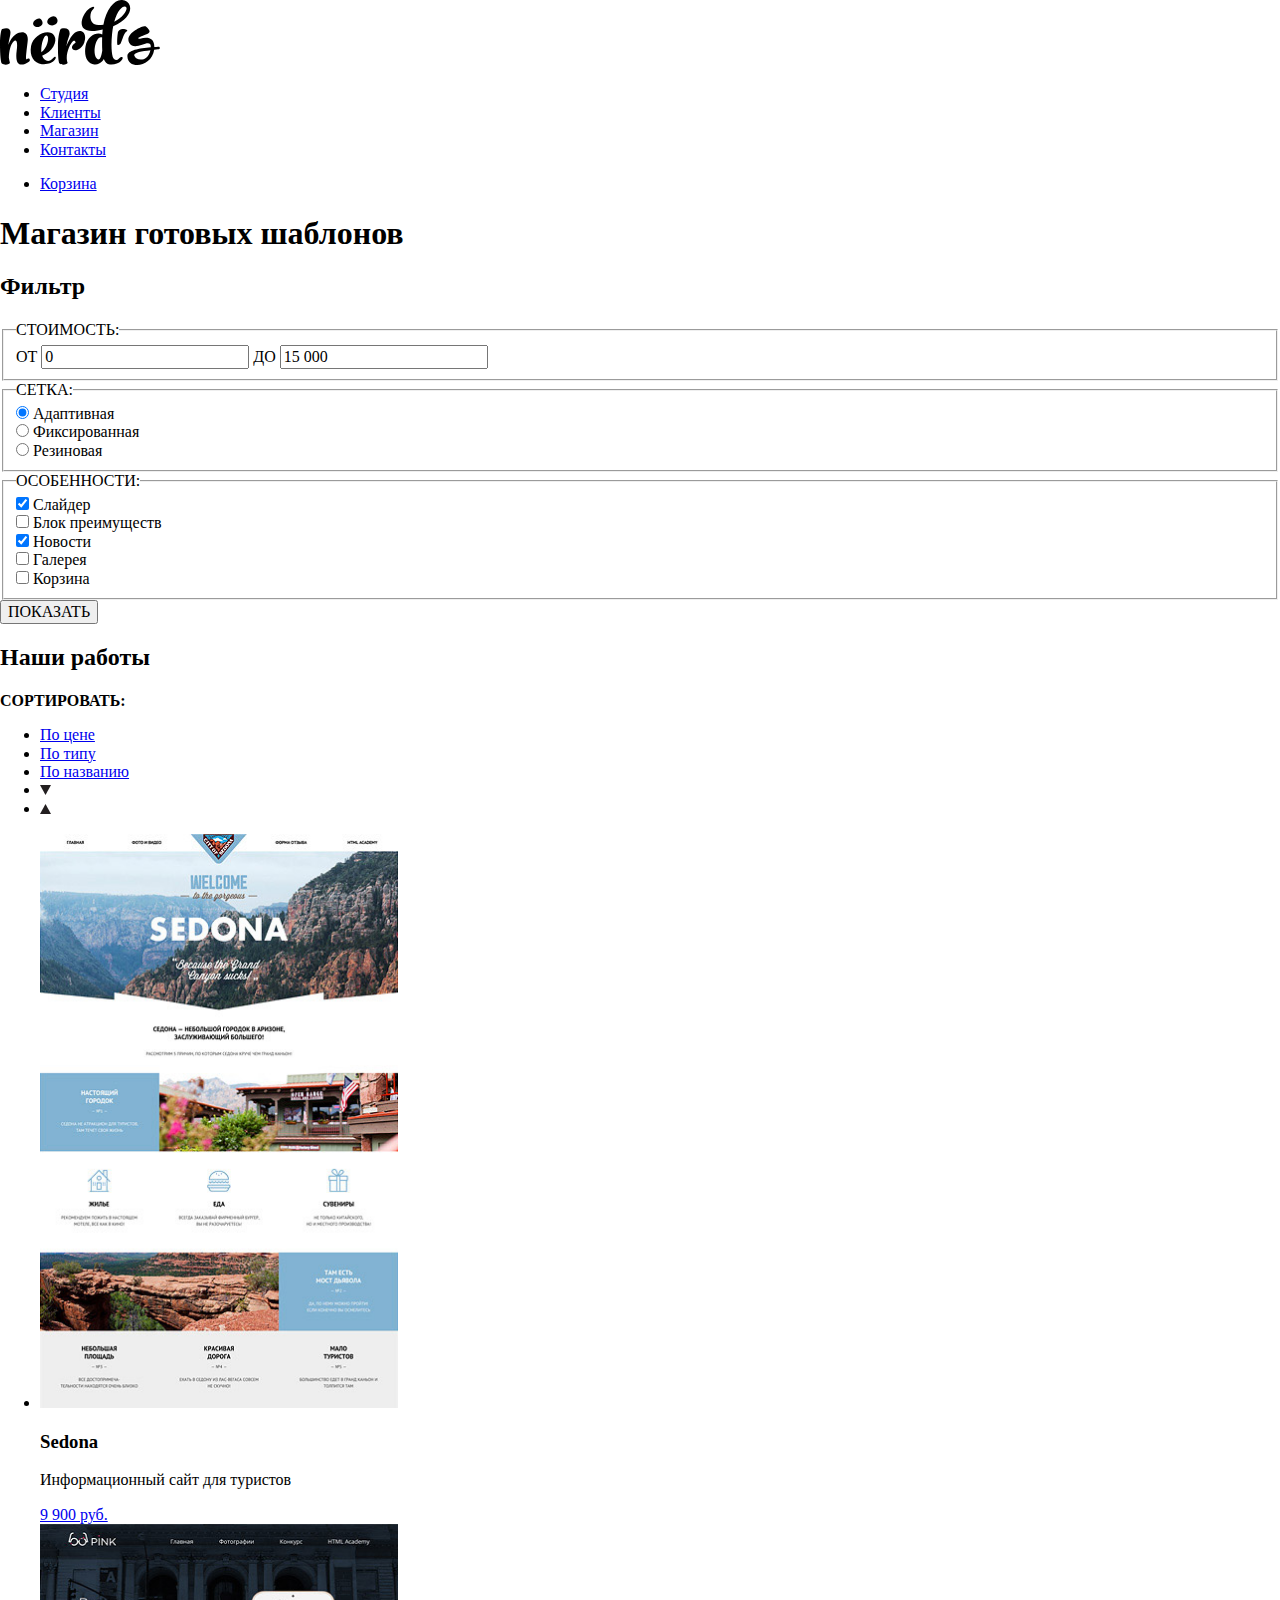
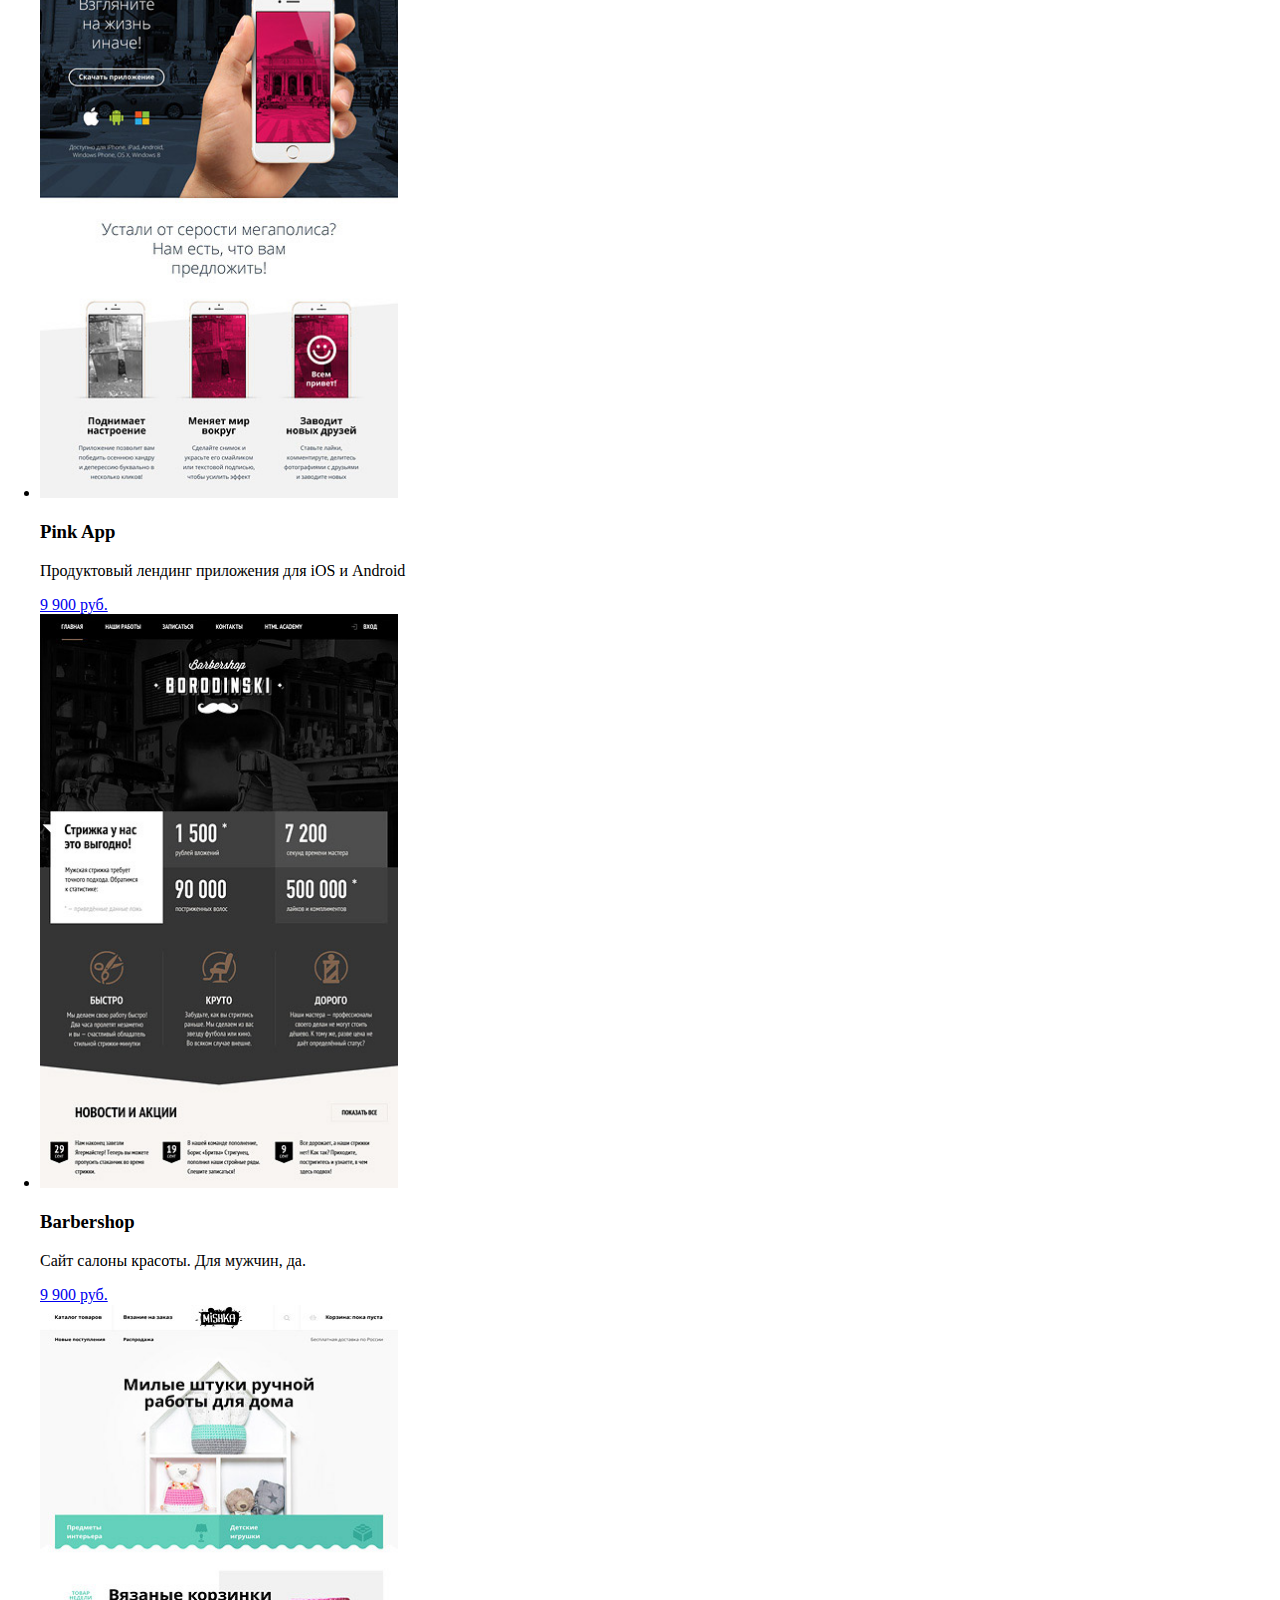
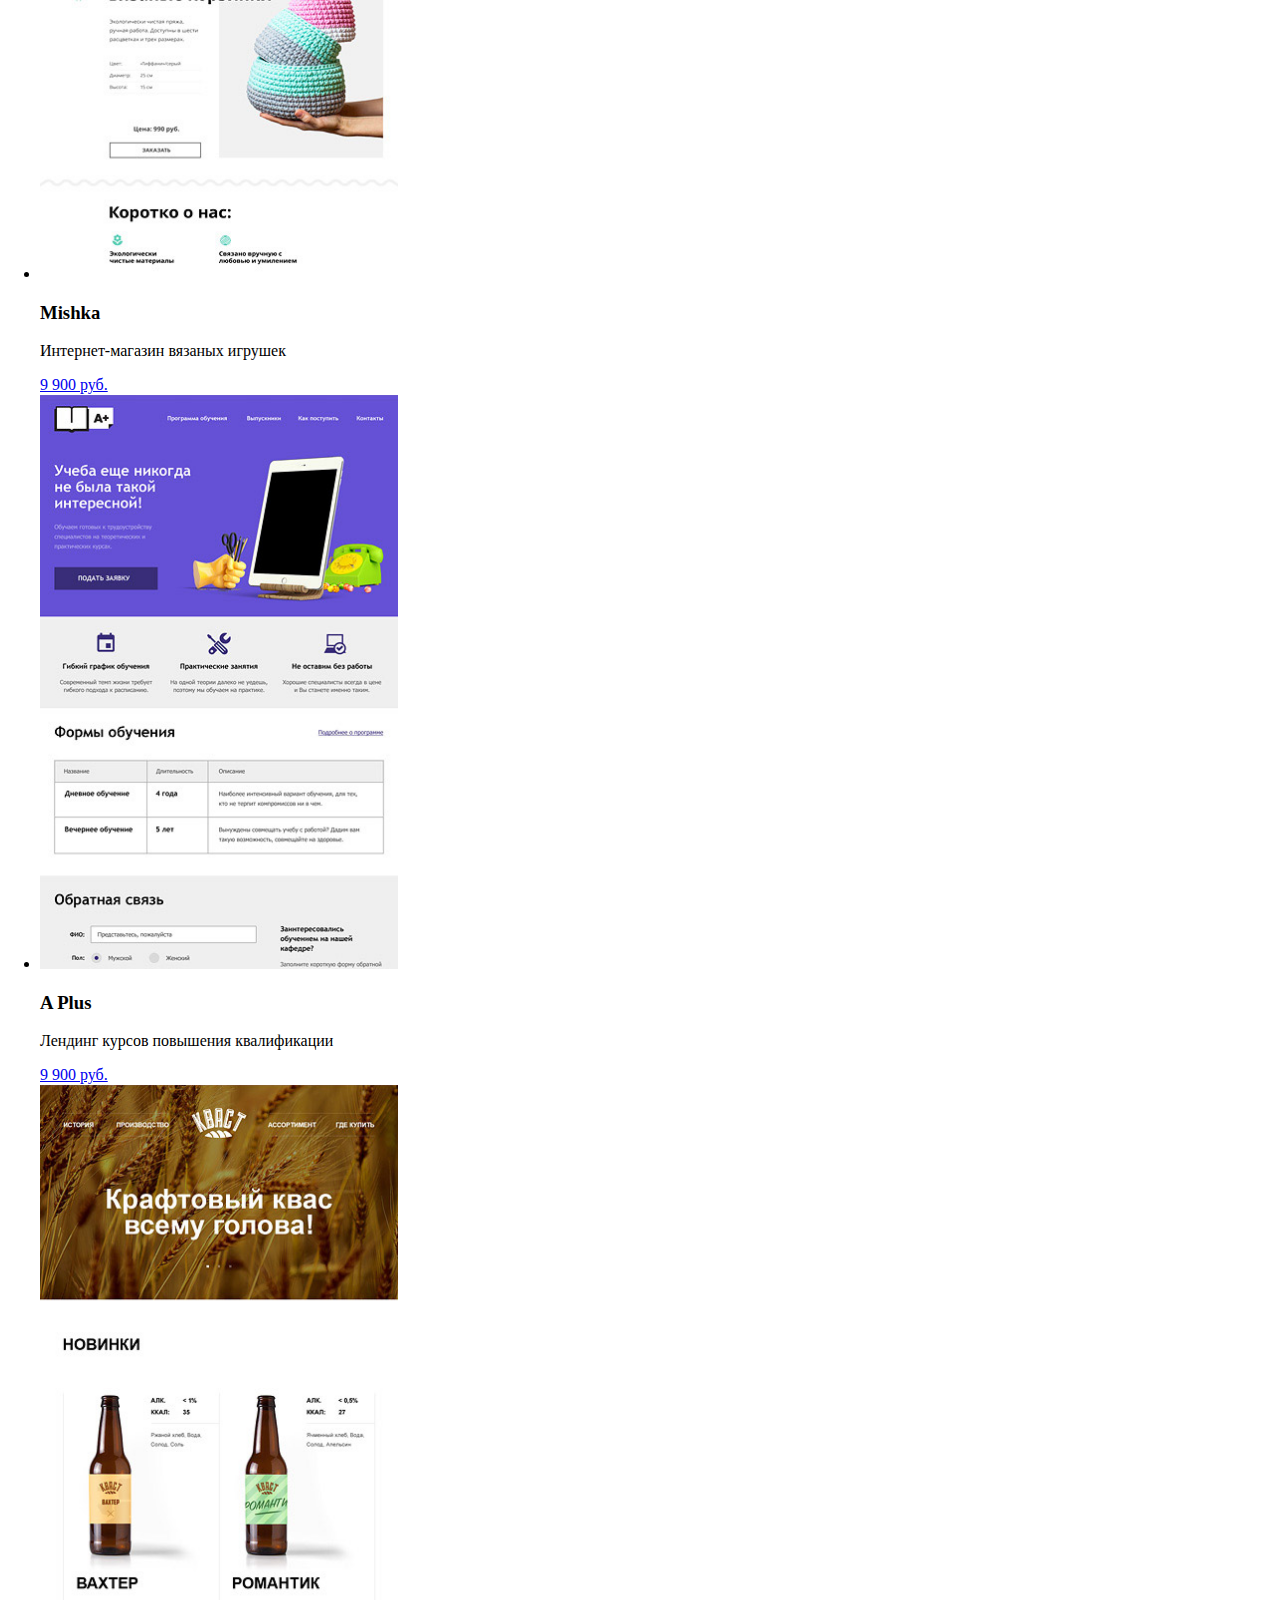
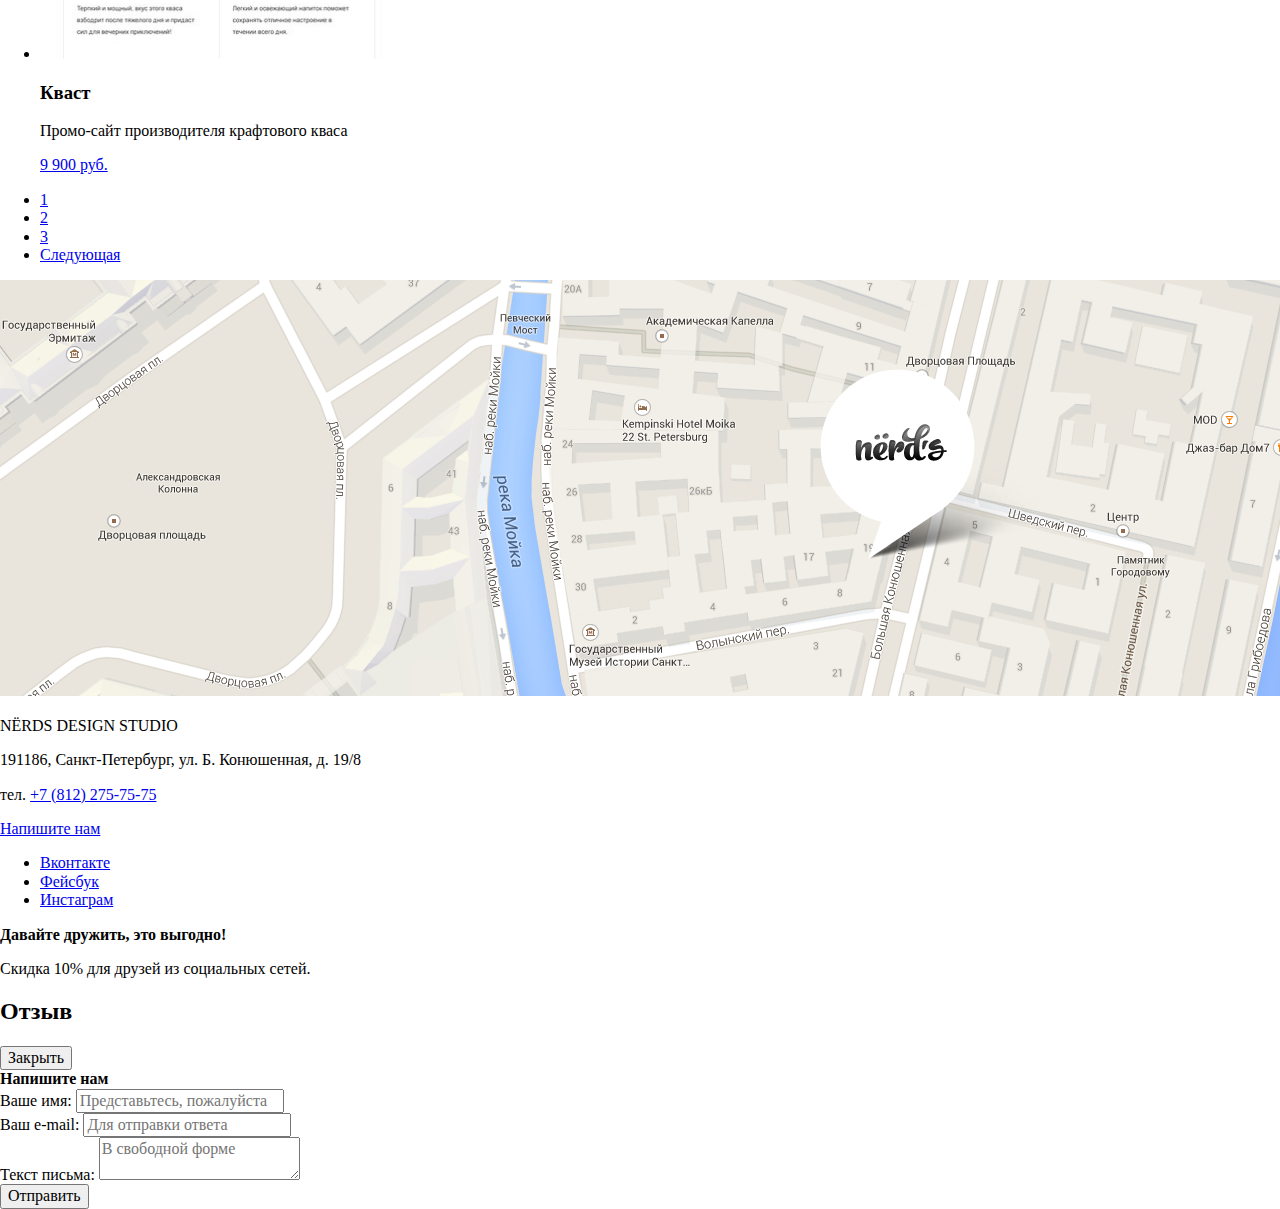
==== commit 92ebb609: "Подключение normailze и шрифтов в catalog.html" ====
--- a/catalog.html
+++ b/catalog.html
@@ -3,9 +3,9 @@
   <head>
     <meta charset="UTF-8">
     <title>HTML Academy: Нёрдс</title>
-    <!-- <link href="https://fonts.googleapis.com/css?family=Roboto:400,500,700&amp;subset=cyrillic" rel="stylesheet">
+    <link href="https://fonts.googleapis.com/css?family=Roboto:400,500,700&amp;subset=cyrillic" rel="stylesheet">
     <link href="css/normalize.css" rel="stylesheet">
-    <link href="css/style.css" rel="stylesheet"> -->
+    <!-- <link href="css/style.css" rel="stylesheet"> -->
   </head>
   
   <body>
@@ -289,4 +289,4 @@
 		</section>
 		<!-- <script src="js/main.js"></script> -->
 	</body>
-</html>+</html>
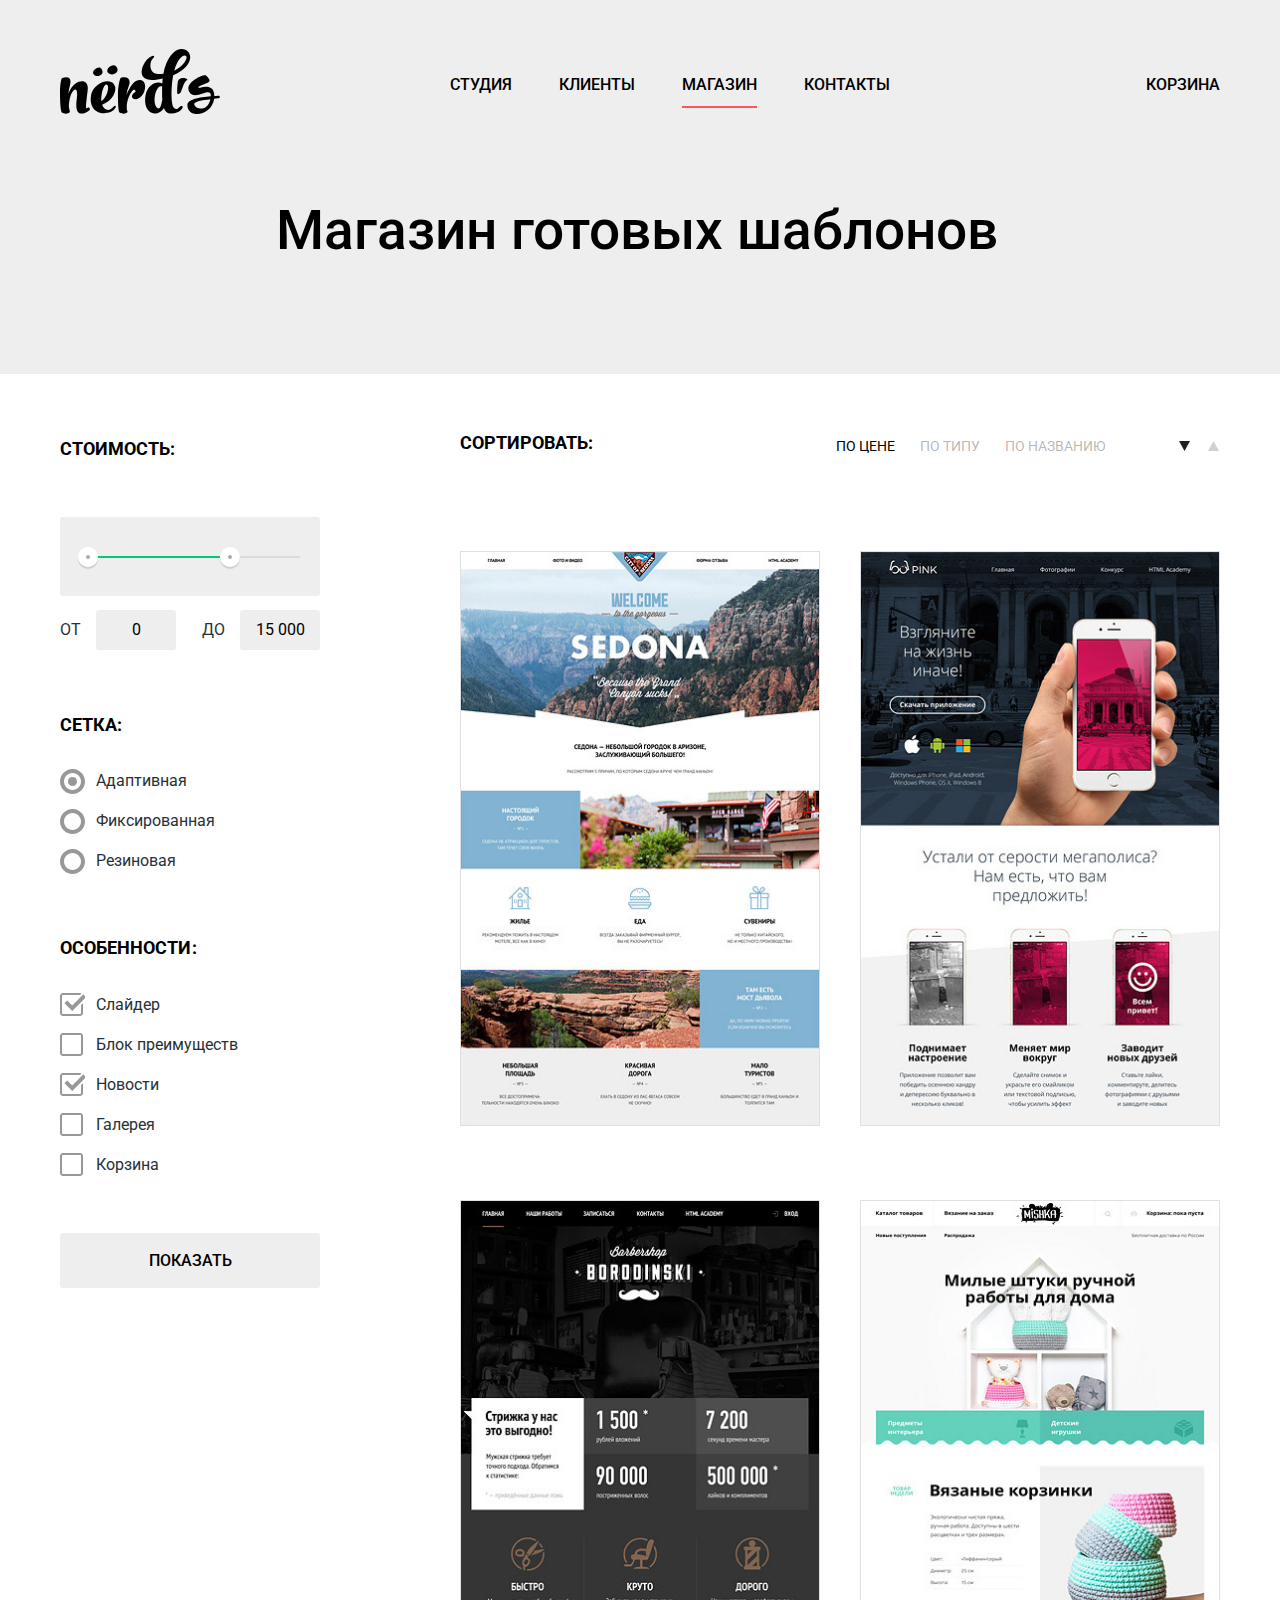
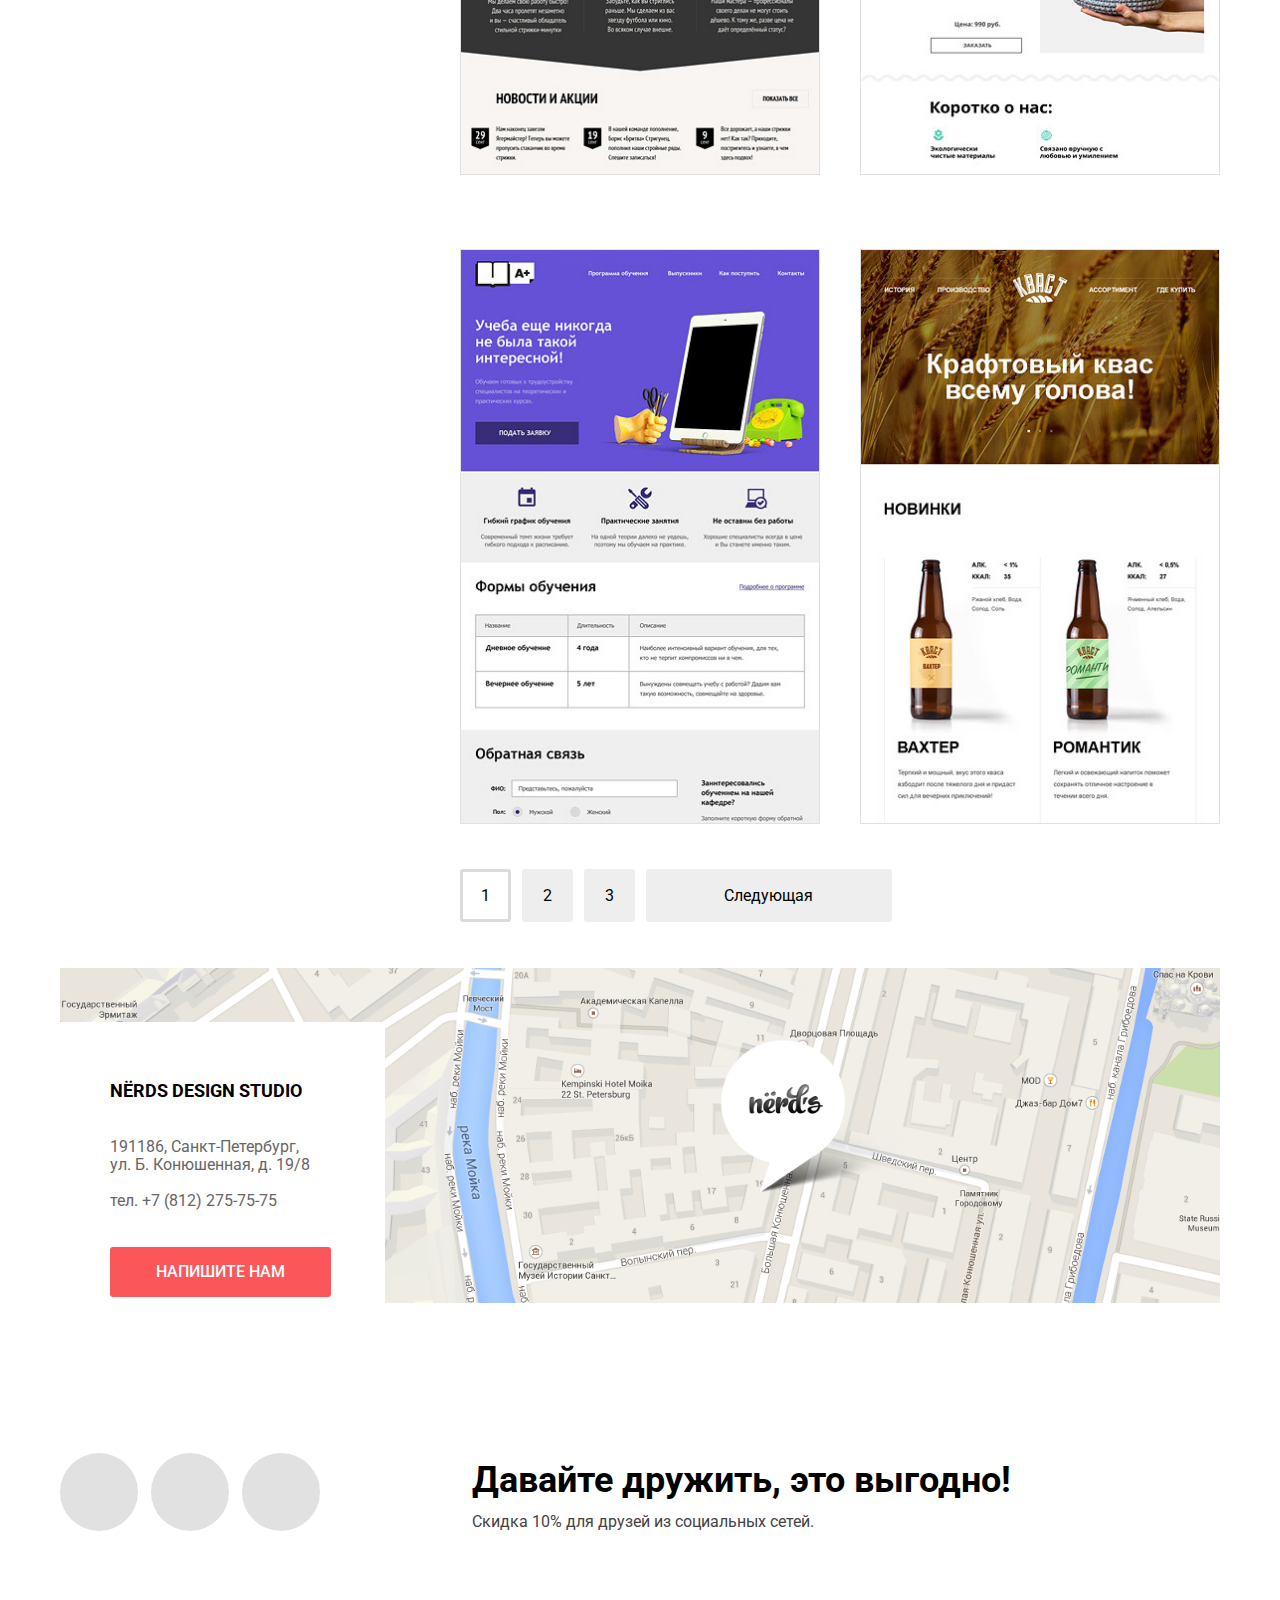
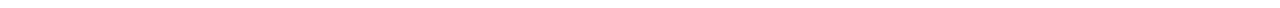
==== commit 0db4c41a: "Подключение style.css в catalog.html" ====
--- a/catalog.html
+++ b/catalog.html
@@ -5,7 +5,7 @@
     <title>HTML Academy: Нёрдс</title>
     <link href="https://fonts.googleapis.com/css?family=Roboto:400,500,700&amp;subset=cyrillic" rel="stylesheet">
     <link href="css/normalize.css" rel="stylesheet">
-    <!-- <link href="css/style.css" rel="stylesheet"> -->
+    <link href="css/style.css" rel="stylesheet">
   </head>
   
   <body>
--- a/css/style.css
+++ b/css/style.css
@@ -0,0 +1,1394 @@
+/*Общие стили*/
+html, body {
+  box-sizing: border-box;
+}
+
+body {
+  min-width: 1200px;
+  margin: 0;
+  padding: 0;
+	font-family: 'Roboto', Arial, sans-serif;
+  font-weight: 400;
+  font-size: 16px;
+  line-height: 24px;
+  color: #000000;
+	background-color: #ffffff;
+}
+
+a {
+  text-decoration: none;
+	cursor: pointer;
+}
+
+img {
+  max-width: 100%;
+  height: auto;
+}
+
+.button {
+	display: inline-block;
+	padding: 19px 40px 18px 40px;
+	color: #ffffff;
+	font-size: 16px;
+	font-weight: 500;
+	line-height: 18px;
+	text-transform: uppercase;
+	background-color: #fb565a;
+	border: none;
+  border-radius: 3px;
+}
+
+.visually-hidden:not(:focus):not(:active),
+input[type="checkbox"].visually-hidden,
+input[type="radio"].visually-hidden {
+  position: absolute;
+  width: 1px;
+  height: 1px;
+  margin: -1px;
+  border: 0;
+  padding: 0;
+  white-space: nowrap;
+  clip-path: inset(100%);
+  clip: rect(0 0 0 0);
+  overflow: hidden;
+}
+
+.container {
+	width: 1160px;
+	padding: 0 10px;
+	margin: 0 auto;
+}
+
+/*Header*/
+.main-header {
+	margin-bottom: 80px;
+	background-color: #eeeeee;
+}
+
+.main-logo:hover,
+.main-logo:focus {
+	opacity: 0.8;
+}
+
+.main-logo:active {
+	opacity: 0.3;
+}
+
+.main-navigation {
+	display: flex;
+	justify-content: space-between;
+	align-items: center;
+	padding-top: 49px;
+	margin: auto;
+}
+
+.main-navigation__list {
+	display: flex;
+	justify-content: space-between;
+	width: 440px;
+	padding: 0;
+}
+
+.main-navigation__item {
+	margin-right: 47px;
+	list-style: none;
+}
+
+.main-navigation__link,
+.cart__link {
+	font-weight: 500;
+	line-height: 30px;
+	color: #000000;
+	text-transform: uppercase;
+}
+
+.cart {
+	position: relative;
+	padding-left: 26px;
+	list-style: none;
+}
+
+.cart::before {
+	content: '';
+	position: absolute;
+	top: 8px;
+  left: -16px;
+  width: 15px;
+  height: 15px;
+	background-image: url("../img/icon-cart.svg");
+	background-repeat: no-repeat;
+  background-position: 0 0;
+}
+
+.main-navigation__link:focus,
+.main-navigation__link:hover,
+.cart__link:focus,
+.cart__link:hover {
+	color: #fb565a;
+}
+
+.main-navigation__link:active,
+.cart__link:active {
+	color: #000000;
+	opacity: 0.3;
+}
+
+.slider {
+	position: relative;
+}
+
+.slider-controls {
+	position: absolute;
+	left: 50%;
+	bottom: 108px;
+	width: 160px;
+	height: 18px;
+	font-size: 0;
+	text-align: center;
+	transform: translateX(-51%);
+	z-index: 10;
+}
+
+.slider-controls label {
+	position: relative;
+	display: inline-block;
+	padding: 11px;
+	width: 18px;
+	height: 18px;
+	border-radius: 50%;
+	cursor: pointer;
+}
+
+.slider-controls label::after {
+	content: '';
+	position: absolute;
+	top: 12px;
+	left: 12px;
+	width: 18px;
+	height: 18px;
+	background-color: #ffffff;
+	border-radius: 50%;
+	z-index: 1;
+}
+
+.slider-list {
+	padding: 0;
+	margin: 0;
+	list-style: none;
+}
+
+.slider-list__item {
+	display: none;
+	padding: 81px 0 80px 0;
+}
+
+.slider-list__item:nth-child(1) {
+	background: #eeeeee url("../img/slide-1.png") no-repeat 92% 30px;
+}
+
+.slider-list__item:nth-child(2) {
+	background: #eeeeee url("../img/slide-2.png") no-repeat 100% 13px;
+}
+
+.slider-list__item:nth-child(3) {
+	background: #eeeeee url("../img/slide-3.png") no-repeat 100% 33px;
+}
+
+#slider-1:checked~.slider-list .slider-list__item:nth-child(1) {
+	display: block;
+}
+
+#slider-2:checked~.slider-list .slider-list__item:nth-child(2) {
+	display: block;
+}
+
+#slider-3:checked~.slider-list .slider-list__item:nth-child(3) {
+	display: block;
+}
+
+#slider-1:checked~.slider-controls .slider-controls__label_1::before,
+#slider-2:checked~.slider-controls .slider-controls__label_2::before,
+#slider-3:checked~.slider-controls .slider-controls__label_3::before {
+	content: '';
+	position: absolute;
+	top: 52%;
+	left: 52%;
+	margin: -4px;
+	width: 4px;
+	height: 4px;
+	background-color: inherit;
+	border: 2px solid #c1c1c1;
+	border-radius: 50%;
+	z-index: 2;
+}
+
+.slider-list__title {
+	display: block;
+	margin: 0;
+	margin-bottom: 28px;
+	max-width: 600px;
+	font-size: 55px;
+	line-height: 55px;
+	font-weight: 500;
+}
+
+.slider-list__text {
+	margin: 0;
+	margin-bottom: 42px;
+	max-width: 430px;
+	color: #283136;
+	line-height: 24px;
+}
+
+.slider-list__btn {
+	display: inline-block;
+	padding-left: 53px;
+	padding-right: 55px;
+}
+
+.slider-list__btn:hover,
+.slider-list__btn:focus {
+	background-color: #e74246;
+}
+
+.slider-list__btn:active {
+	color: rgba(255, 255, 255, 0.3);
+	background-color: #d7373b;
+	box-shadow: inset 0 3px rgba(0, 0, 0, 0.1);
+}
+
+.services {
+	margin-bottom: 80px;
+}
+
+.services-list {
+	display: flex;
+	justify-content: space-between;
+	padding: 0;
+	list-style: none;
+}
+
+.services-list__item {
+	width: 300px;
+}
+
+.services-list__item:nth-child(3) {
+	margin-right: 60px;
+}
+
+.services-list__title {
+	margin-bottom: 26px;
+	font-size: 24px;
+	font-weight: 700;
+	line-height: 30px;
+	text-transform: uppercase;
+}
+
+.services-list__text {
+	margin-bottom: 35px;
+	width: 260px;
+	color: #283136;
+}
+
+.services-list__link-red:focus,
+.services-list__link-red:hover {
+	background-color: #e74246;
+}
+
+.services-list__link-red:active {
+	color: rgba(255, 255, 255, 0.3);
+	box-shadow: inset 0 3px 0 rgba(0, 1, 1, 0.1);
+	background-color: #d7373b;
+}
+
+.services-list__link-green {
+	background-color: #00ca74;
+}
+
+.services-list__link-green:focus,
+.services-list__link-green:hover {
+	background-color: #00bc6c;
+}
+
+.services-list__link-green:active {
+	color: rgba(255, 255, 255, 0.3);
+	box-shadow: inset 0 3px 0 rgba(0, 1, 1, 0.1);
+	background-color: #00aa62;
+}
+
+.services-list__link-yellow {
+	background-color: #efc84a;
+}
+
+.services-list__link-yellow:focus,
+.services-list__link-yellow:hover {
+	background-color: #eab534;
+}
+
+.services-list__link-yellow:active {
+	color: rgba(255, 255, 255, 0.3);
+	box-shadow: inset 0 3px 0 rgba(0, 1, 1, 0.1);
+	background-color: #e5a722;
+}
+
+.features {
+	display: flex;
+	justify-content: space-between;
+	margin-bottom: 77px;
+	border-top: 2px solid #eeeeee;
+}
+
+.features-description {
+	padding-top: 80px;
+	width: 670px;
+}
+
+.features-description__title {
+	margin: 0;
+	margin-bottom: 35px;
+	color: #000000;
+	font-size: 45px;
+	font-weight: 500;
+	line-height: 45px;
+}
+
+.features-description__text {
+	margin: 0;
+	margin-bottom: 47px;
+	color: #283136;
+}
+
+.features-description__subtitle {
+	margin: 0;
+	margin-bottom: 33px;
+	color: #283136;
+	font-weight: 700;
+	text-transform: uppercase;
+}
+
+.features-description__list {
+	position: relative;
+	margin: 0;
+	list-style: none;
+}
+
+.features-description__item {
+  padding-bottom: 30px;
+	color: #283136;
+}
+
+.features-description__item:nth-child(1)::before {
+	content: '';
+	position: absolute;
+	top: 12px;
+  left: 1px;
+	width: 25px;
+  height: 2px;
+  background-color: #fb565a;
+}
+
+.features-description__item:nth-child(2)::before {
+	content: '';
+	position: absolute;
+	top: 65px;
+  left: 1px;
+	width: 25px;
+  height: 2px;
+  background-color: #fb565a;
+}
+
+.features-description__item:nth-child(3)::before {
+	content: '';
+	position: absolute;
+	top: 119px;
+  left: 1px;
+	width: 25px;
+  height: 2px;
+  background-color: #fb565a;
+}
+
+.features-numbers {
+	padding-top: 40px;
+	width: 360px;
+}
+
+.features-numbers__img {
+	margin-bottom: 41px;
+}
+
+.features-numbers__table {
+	border-collapse: collapse;
+}
+
+.features-numbers__table-title {
+	margin-bottom: 49px;
+	font-weight: 700;
+	text-transform: uppercase;
+}
+
+.features-numbers__table-title-row1 {
+	font-size: 45px;
+	font-weight: 700;
+	line-height: 10.06px;
+	text-align: left;
+}
+
+.features-numbers__table-title-cell-1 {
+	padding-bottom: 45px;
+	padding-top: 15px;
+	width: 33%;
+	text-align: left;
+}
+
+.features-numbers__table-title-row1 span {
+	font-weight: 400;
+	font-size: 26px;
+	vertical-align: super;
+}
+
+.features-numbers__table-title-cell-2 {
+	color: #283136;
+	font-size: 16px;
+	font-weight: 400;
+	line-height: 18px;
+	text-align: left;
+}
+
+.partners {
+	margin-bottom: 80px;
+	border-top: 2px solid #eeeeee;
+	border-bottom: 2px solid #eeeeee;
+}
+
+.partners__list {
+	display: flex;
+	justify-content: space-between;
+	align-items: center;
+	margin: 0;
+	padding: 46px 50px 44px 40px;
+	list-style: none;
+}
+
+.partners__item {
+	position: relative;
+}
+
+.partners__item:nth-child(1):after {
+	content: '';
+	position: absolute;
+	top: 7px;
+	right: -49px;
+	width: 2px;
+	height: 52px;
+	background-color: #eeeeee;
+}
+
+.partners__item:nth-child(2):after {
+	content: '';
+	position: absolute;
+	top: 18px;
+	right: -44px;
+	width: 2px;
+	height: 52px;
+	background-color: #eeeeee;
+}
+
+.partners__item:nth-child(3):after {
+	content: '';
+	position: absolute;
+	top: 1px;
+	right: -56px;
+	width: 2px;
+	height: 52px;
+	background-color: #eeeeee;
+}
+
+.partners__img {
+	opacity: 0.2;
+}
+
+.partners__img:focus,
+.partners__img:hover {
+	opacity: 1;
+}
+
+.partners__img:active {
+	opacity: 0.1;
+}
+
+.main-footer {
+	margin-bottom: 70px;
+}
+
+.footer-map__block {
+	position: relative;
+	margin: 0 auto;
+	margin-bottom: 69px;
+	width: 100%;
+	height: 416px;
+}
+
+.footer-map__iframe {
+	position: absolute;
+	width: 100%;
+	height: 416px;
+	frameborder: 0; 
+	z-index: 2;
+}
+
+.footer-map__img {
+	position: absolute;
+	top: 0;
+	left: 0;
+	z-index: 1;
+}
+
+.footer-map__contacts {
+	position: absolute;
+	margin-top: 54px;
+	padding: 54px 50px 47px 50px;
+	width: 225px;
+	max-height: 210px;
+	background-color: #ffffff;
+	z-index: 3;
+}
+
+.footer-map__title {
+	margin: 0;
+	margin-bottom: 32px;
+	font-size: 18px;
+	font-weight: 700;
+	line-height: 30px;
+	text-transform: uppercase;
+}
+
+.footer-map__adress {
+	margin: 0;
+	margin-bottom: 18px;
+	width: 210px;
+	color: #666666;
+	line-height: 18px;
+}
+
+.footer-map__tel,
+.footer-map__tel-link {
+	margin: 0;
+	margin-bottom: 37px;
+	color: #666666;
+	line-height: 18px;
+}
+
+.footer-map__btn {
+	padding: 16px 46px;
+}
+
+.footer-map__btn:focus,
+.footer-map__btn:hover {
+	background-color: #e74246;
+}
+
+.footer-map__btn:active {
+	color: rgba(255, 255, 255, 0.3);
+	box-shadow: inset 0 3px 0 rgba(0, 1, 1, 0.1);
+	background-color: #d7373b;
+}
+
+.footer-social {
+	display: flex;
+}
+
+.footer-social__list {
+	display: flex;
+	justify-content: space-between;
+	margin: 0;
+	margin-right: 139px;
+	padding: 0;
+	list-style: none;
+}
+
+.footer-social__item {
+	position: relative;
+	margin-right: 13px;
+}
+
+.footer-social__link {
+	margin: auto;
+	padding: 0;
+	width: 78px;
+	height: 78px;
+	background-color: #e1e1e1;
+	border-radius: 50%;
+}
+
+.footer-social__link:focus,
+.footer-social__link:hover {
+	background-color: #e74246;
+}
+
+.footer-social__link:active {
+	background-color: #d7373b;
+}
+
+.footer-social__link-vk::before {
+	content: '';
+	position: absolute;
+	width: 26px;
+	height: 15px;
+	left: 25px;
+	bottom: 37px;
+	background: url("../img/icon-vk.svg") no-repeat;
+}
+
+.footer-social__link-fb::before {
+	content: '';
+	position: absolute;
+	width: 12px;
+	height: 22px;
+	left: 33px;
+	bottom: 35px;
+	background: url("../img/icon-fb.svg") no-repeat;
+}
+
+.footer-social__link-insta::before {
+	content: '';
+	position: absolute;
+	width: 21px;
+	height: 21px;
+	left: 29px;
+	bottom: 35px;
+	background: url("../img/icon-insta.svg") no-repeat;
+}
+
+.footer-social__link-vk:active::before,
+.footer-social__link-fb:active::before,
+.footer-social__link-insta:active::before{
+	opacity: 0.3;
+}
+
+.footer-social__slogan {
+	margin-top: 9px;
+}
+
+.footer-social__title {
+	font-size: 36px;
+	font-weight: 700;
+	line-height: 36px;
+}
+
+.footer-social__text {
+	margin: 0;
+	margin-top: 12px;
+	color: #444444;
+	line-height: 22px;
+}
+
+/*Модальное окно*/
+
+@keyframes bounce {
+	0% {
+		transform: translateY(-2000px);
+	}
+	70% {
+		transform: translateY(30px);
+	}
+	90% {
+		transform: translateY(-10px);
+	}
+	100% {
+		transform: translateY(0);
+	}
+}
+
+@keyframes shake {
+	0%,
+	100% {
+		transform: translateX(0);
+	}
+	10%,
+	30%,
+	50%,
+	70%,
+	90% {
+		transform: translateX(-10px);
+	}
+	20%,
+	40%,
+	60%,
+	80% {
+		transform: translateX(10px);
+	}
+}
+
+.modal {
+	position: fixed;
+	display: none;
+	top: 120px;
+	left: 50%;
+	margin-left: -480px;
+	padding: 73px 100px 84px 100px;
+	width: 760px;
+	background-color: #ffffff;
+	box-shadow: 0 20px 40px rgba(0, 1, 1, 0.75);
+	z-index: 1000;
+}
+
+.modal-show {
+	display: block;
+	animation: bounce 0.6s;
+}
+
+.modal-error {
+	animation: shake 0.6s;
+}
+
+.modal-close {
+	position: absolute;
+	top: 78px;
+	right: 90px;
+	width: 21px;
+	height: 21px;
+	background-color: #ffffff;
+	border: none;
+	cursor: pointer;
+}
+
+.modal-close::before {
+	content: '';
+	position: absolute;
+	top: 0;
+	left: 0;
+	width: 21px;
+	height: 21px;
+	background: url("../img/close-cross.svg") no-repeat;
+	opacity: 0.3;
+}
+
+.modal-close:focus::before,
+.modal-close:hover::before {
+	opacity: 1;
+}
+
+.modal-close:active::before {
+	opacity: 0.1;
+}
+
+.modal-form__title {
+	display: inline-block;
+	margin-bottom: 38px;
+	font-size: 45px;
+	font-weight: 500;
+	line-height: 45px;
+}
+
+.modal-form__block {
+	display: flex;
+	justify-content: space-between;
+	flex-wrap: wrap;
+	margin-bottom: 36px;
+}
+
+.modal-form__block_name {
+	width: 360px;
+}
+
+.modal-form__block_email {
+	width: 360px;
+}
+
+.modal-form label {
+	display: inline-block;
+	margin-bottom: 12px;
+	vertical-align: middle;
+	font-weight: 700;
+	line-height: 18px;
+}
+
+.modal-form__block_name input,
+.modal-form__block_email input {
+	box-sizing: border-box;
+	width: 360px;
+	height: 50px;
+	padding-left: 16px;
+	color: #444444;
+	border: 2px solid #d7dcde;
+	border-radius: 3px;
+	outline: none;
+}
+
+.modal-form__block_feedback {
+	margin-bottom: 38px;
+}
+
+.modal-form__block_feedback textarea {
+	box-sizing: border-box;
+	padding-left: 16px;
+	padding-top: 14px;
+	width: 760px;
+	height: 117px;
+	color: #444444;
+	border: 2px solid #d7dcde;
+	border-radius: 3px;
+	outline: none;
+}
+
+.modal-form__block_name input:hover,
+.modal-form__block_email input:hover,
+.modal-form__block_feedback textarea:hover {
+	border-color: #b4b9bb;
+}
+
+.modal-form__block_name input:focus,
+.modal-form__block_email input:focus,
+.modal-form__block_feedback textarea:focus {
+	color: #444444;
+	border-color: #000000;
+}
+
+.modal-form__block_name input:invalid,
+.modal-form__block_email input:invalid,
+.modal-form__block_feedback textarea:invalid {
+	color: #e74246;
+	border-color: #e74246;
+}
+
+.modal-form__block_btn {
+	padding-left: 82px;
+	padding-right: 84px;
+	font-family: 'Roboto', Arial, sans-serif;
+	font-size: 16px;
+	line-height: 18px;
+}
+
+.modal-form__block_btn:focus,
+.modal-form__block_btn:hover {
+	background-color: #e74246;
+}
+
+.modal-form__block_btn:active {
+	color: #e26c6e;
+  background-color: #d7373b;
+  box-shadow: inset 0 3px 0 0 #c13135;
+}
+
+/*Каталог*/
+
+.main-header__catalog {
+	margin-bottom: 60px;
+}
+
+.main-navigation__link-active,
+.main-navigation__link-active:hover,
+.main-navigation__link-active:active {
+	padding-bottom: 12px;
+	border-bottom: 2px solid #fb565a;
+}
+
+.main-header__title {
+	display: inline-block;
+	margin: 82px 0 116px 216px; 
+  font-weight: 500;
+  font-size: 55px;
+  line-height: 55px;
+  vertical-align: middle;
+}
+
+.main-catalog {
+	display: flex;
+	flex-wrap: wrap;
+	margin-bottom: 60px;
+}
+
+.filter {
+	width: 260px;
+	margin-right: 140px;
+}
+
+.filter-range,
+.filter-grid,
+.filter-features {
+	margin: 0;
+	padding: 0;
+	border: none;
+}
+
+.filter-range {
+	margin-bottom: 60px;
+}
+
+.filter-range__legend,
+.filter-grid__legend,
+.filter-features__legend {
+	font-size: 18px;
+	font-weight: 700;
+	line-height: 30px;
+	text-transform: uppercase;
+	letter-spacing: 0.05px;
+}
+
+.filter-range__legend {
+	margin-bottom: 53px;
+}
+
+.filter-form label {
+	color: #283136;
+	line-height: 20px;
+}
+
+.filter-range__controls {
+	position: relative;
+	height: 40px;
+	margin-bottom: 14px;
+	padding-top: 39px;
+	padding-right: 20px;
+	padding-left: 20px;
+	background-color: #eeeeee;
+	border-radius: 3px;
+}
+
+.filter-range__scale {
+	height: 2px;
+	background-color: #d7dcde;
+}
+
+.filter-range__bar {
+	width: 70%;
+	height: 2px;
+	background-color: #00ca75;
+}
+
+.filter-range__toggle {
+	position: absolute;
+	top: 30px;
+	left: 0;
+	width: 4px;
+	height: 4px;
+	background-color: #ababab;
+	border: 8px solid #ffffff;
+	border-radius: 50%;
+	box-shadow: 0 2px 1px 0 #cfcfcf;
+	cursor: pointer;
+}
+
+.filter-range__toggle-min {
+	left: 18px;
+}
+
+.filter-range__toggle-max {
+	left: 160px;
+}
+
+.filter-range__price {
+	font-size: 0;
+}
+
+.filter-range__price-min,
+.filter-range__price-max {
+	display: inline-block;
+	width: 50%;
+	color: #283136;
+	font-size: 16px;
+	line-height: 22px;
+	text-transform: uppercase;
+}
+
+.filter-range__price-max {
+	text-align: right;
+}
+
+.filter-range__price input {
+	width: 60px;
+	margin-left: 11px;
+	padding: 9px 10px;
+	font-family: 'Roboto', Arial, sans-serif;
+  font-size: 16px;
+  line-height: 22px;
+	text-align: center;
+	background-color: #eeeeee;
+	border: none;
+	border-radius: 3px;
+}
+
+.filter-grid {
+	display: flex;
+	flex-direction: column;
+	margin-bottom: 52px;
+}
+
+.filter-grid__legend {
+	margin-bottom: 21px;
+}
+
+.filter-grid__block {
+	position: relative;
+	padding: 8px 0 8px 36px;
+}
+
+.filter-grid__block_radio + .filter-grid__block_label::before {
+	content: '';
+	position: absolute;
+	top: 8px;
+	left: 0;
+	width: 25px;
+	height: 25px;
+	background: url("../img/radio-off.svg") no-repeat;
+	opacity: 0.4;
+}
+
+.filter-grid__block_radio:checked + .filter-grid__block_label::before {
+	content: '';
+	position: absolute;
+	top: 8px;
+	left: 0;
+	width: 25px;
+	height: 25px;
+	background: url("../img/radio-on.svg") no-repeat;
+	opacity: 0.4;
+}
+
+.filter-grid__block_label:hover {
+	color: #000000;
+	cursor: pointer;
+}
+
+.filter-grid__block_radio + .filter-grid__block_label:hover::before {
+	opacity: 1;
+}
+
+.filter-grid__block_radio:disabled + .filter-grid__block_label {
+	color: rgba(40, 49, 54, 0.3);
+}
+
+.filter-grid__block_radio:disabled + .filter-grid__block_label::before,
+.filter-grid__block_radio:disabled + .filter-grid__block_label:hover::before {
+	opacity: 0.1;
+}
+
+.filter-grid__block_radio:checked:disabled + .filter-grid__block_label {
+	color: rgba(40, 49, 54, 0.3);
+}
+
+.filter-grid__block_radio:checked:disabled + .filter-grid__block_label::before,
+.filter-grid__block_radio:checked:disabled + .filter-grid__block_label:hover::before {
+	opacity: 0.1;
+}
+
+.filter-grid__block_radio:focus + .filter-grid__block_label {
+	border-color: #663d15;
+	outline: thin dotted;
+}
+
+.filter-features {
+	display: flex;
+	flex-direction: column;
+	margin-bottom: 48px;
+}
+
+.filter-features__legend {
+	margin-bottom: 22px;
+}
+
+.filter-features__block {
+	position: relative;
+	padding: 8px 0 8px 36px;
+}
+
+.filter-features__block_checkbox + .filter-features__block_label::before {
+	content: '';
+	position: absolute;
+	top: 8px;
+	left: 0;
+	width: 25px;
+	height: 25px;
+	background: url("../img/checkbox-off.svg") no-repeat;
+	opacity: 0.4;
+}
+
+.filter-features__block_checkbox:checked + .filter-features__block_label::before {
+	content: '';
+	position: absolute;
+	top: 8px;
+	left: 0;
+	width: 25px;
+	height: 25px;
+	background: url("../img/checkbox-on.svg") no-repeat;
+	opacity: 0.4;
+}
+
+.filter-features__block_label:hover {
+	cursor: pointer;
+}
+
+.filter-features__block_checkbox + .filter-features__block_label:hover::before {
+	opacity: 1;
+}
+
+.filter-features__block_checkbox:disabled + .filter-features__block_label {
+	color: rgba(40, 49, 54, 0.3);
+}
+
+.filter-features__block_checkbox:disabled + .filter-features__block_label::before,
+.filter-features__block_checkbox:disabled + .filter-features__block_label:hover::before {
+	opacity: 0.1;
+}
+
+.filter-features__block_checkbox:checked:disabled + .filter-features__block_label {
+	color: rgba(40, 49, 54, 0.3);
+}
+
+.filter-features__block_checkbox:checked:disabled + .filter-features__block_label::before,
+.filter-features__block_checkbox:checked:disabled + .filter-features__block_label:hover::before {
+	opacity: 0.1;
+}
+
+.filter-features__block_checkbox:focus + .filter-features__block_label {
+	border-color: #663d15;
+	outline: thin dotted;
+}
+
+.filter-form__btn {
+	padding-right: 88px;
+	padding-left: 89px;
+	color: #000000;
+	font-weight: 500;
+	line-height: 18px;
+	background-color: #eeeeee;
+}
+
+.filter-form__btn:focus,
+.filter-form__btn:hover {
+	background-color: #dfdfdf;
+}
+
+.filter-form__btn:active {
+	color: rgba(0, 0, 0, 0.3);
+	background-color: #d5d5d5;
+}
+
+.work {
+	display: flex;
+	justify-content: space-between;
+	flex-wrap: wrap;
+	width: 760px;
+}
+
+.work-sort {
+	display: flex;
+	justify-content: space-between;
+  align-items: flex-start;
+  width: 100%;
+  margin-bottom: 53px;
+}
+
+.work-sort__title {
+	margin: 0;
+	font-size: 18px;
+	font-weight: 700;
+	line-height: 18px;
+	text-transform: uppercase;
+}
+
+.work-sort__list {
+	display: flex;
+  width: 384px;
+  margin: 0;
+  padding: 0;
+  list-style: none;
+}
+
+.work-sort__link {
+	margin-right: 25px;
+	font-size: 14px;
+  line-height: 18px;
+  color: rgba(0, 0, 0, 0.3);
+  text-transform: uppercase;
+}
+
+.work-sort__link:focus,
+.work-sort__link:hover {
+	color: rgba(0, 0, 0, 0.6);
+}
+
+.work-sort__link:active {
+	color: #000000;
+}
+
+.work-sort__link-active,
+.work-sort__link-active:hover {
+	color: #000000;
+}
+
+.work-sort__link-icon-down {
+	margin-left: 48px;
+	margin-right: 18px;
+}
+
+.work-sort__link-icon-down:focus,
+.work-sort__link-icon-down:hover,
+.work-sort__link-icon-down:active {
+	opacity: 1;
+}
+
+.work-sort__link-icon-up {
+	margin-right: 0;
+	opacity: 0.2;
+}
+
+.work-sort__link-icon-up:focus,
+.work-sort__link-icon-up:hover {
+	opacity: 0.5;
+}
+
+.work-sort__link-icon-up:active {
+	opacity: 1;
+}
+
+.work-catalog {
+	display: flex;
+	flex-wrap: wrap;
+	justify-content: space-between;
+	margin: 0;
+	padding: 0;
+	width: 760px;
+	list-style: none;
+}
+
+.work-catalog__item {
+	position: relative;
+	margin-bottom: 33px;
+	padding-top: 40px;
+	width: 360px;
+	min-height: 576px;
+	overflow: hidden;
+}
+
+.work-catalog__img {
+	position: absolute;
+	top: 40px;
+	left: 0;
+	border: 1px solid rgba(0, 0, 0, 0.12);
+}
+
+.work-catalog__item::before {
+	content: '';
+	position: absolute;
+	top: 0;
+	left: 0;
+	width: 360px;
+	height: 40px;
+	background: url("../img/icon-browser.svg") no-repeat;
+	opacity: 0.12;
+	z-index: 200;
+}
+
+.work-catalog__item:hover::before {
+	opacity: 1;
+}
+
+.work-catalog__block {
+	position: absolute;
+	bottom: 0;
+	left: 0;
+	display: none;
+	width: 100%;
+	height: 231px;
+	text-align: center;
+	background-color: #eeeeee;
+	z-index: 20;
+}
+
+.work-catalog__item:hover .work-catalog__block {
+	display: block;
+}
+
+.work-catalog__title {
+	display: inline-block;
+	margin: 30px 0 15px 0;
+	padding: 0;
+	vertical-align: middle;
+	font-size: 18px;
+	font-weight: 700;
+	line-height: 30px;
+	text-transform: uppercase;
+}
+
+.work-catalog__descr {
+	margin: 0;
+	margin-bottom: 30px;
+	padding: 0;
+	color: #666666;
+	line-height: 18px;
+}
+
+.work-catalog__descr-sedona,
+.work-catalog__descr-barber,
+.work-catalog__descr-mishka {
+	padding-right: 80px;
+	padding-left: 80px;
+}
+
+.work-catalog__descr-pink,
+.work-catalog__descr-aplus,
+.work-catalog__descr-kvast {
+	padding-right: 60px;
+	padding-left: 60px;
+}
+
+.work-catalog__link {
+	padding-right: 60px;
+	padding-left: 62px;
+	font-weight: 500;
+	line-height: 18px;
+	text-transform: uppercase;
+}
+
+.work-catalog__link:focus,
+.work-catalog__link:hover {
+	background-color: #e74246;
+}
+
+.work-catalog__link:active {
+	box-shadow: inset 0 3px 0 rgba(0, 1, 1, 0.1);
+	background-color: #d7373b;
+}
+
+.work-pagination {
+	display: flex;
+	margin: 0;
+	margin-top: 26px;
+	padding: 0;
+	list-style: none;
+}
+
+.work-pagination__item {
+	margin-right: 11px;
+}
+
+.work-pagination__link {
+	padding: 17px 21px 17px 21px;
+	color: #000000;
+	background-color: #eeeeee;
+	border-radius: 3px;
+}
+
+.work-pagination__link-next {
+	padding-right: 79px;
+	padding-left: 78px;
+}
+
+.work-pagination__link:focus,
+.work-pagination__link:hover {
+	background-color: #dfdfdf;
+}
+
+.work-pagination__link:active {
+	color: rgba(0, 0, 0, 0.3);
+}
+
+.work-pagination__link-active,
+.work-pagination__link-active:hover,
+.work-pagination__link-active:active {
+	padding: 14px 18px 14px 18px;
+	background-color: #ffffff;
+	border: 3px solid #dbdbdb;
+	box-shadow: 0 0 0 0;
+}
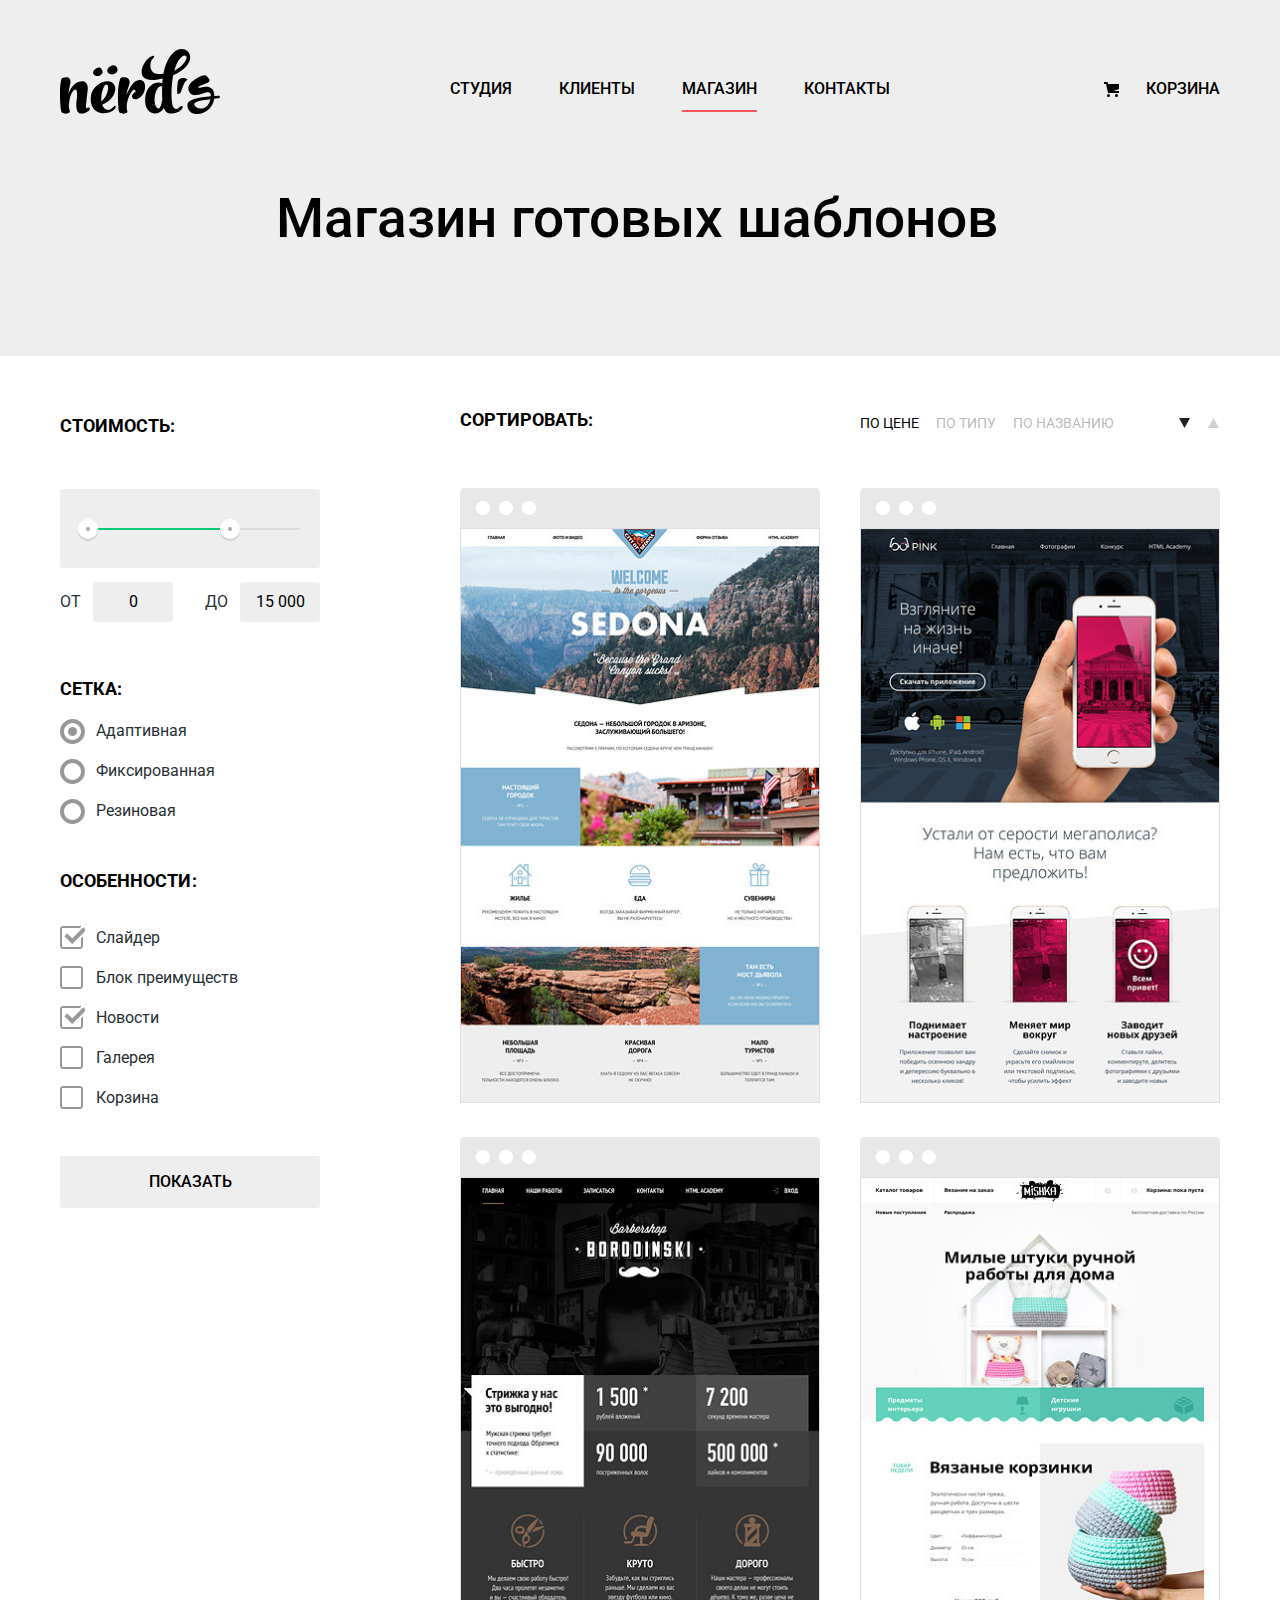
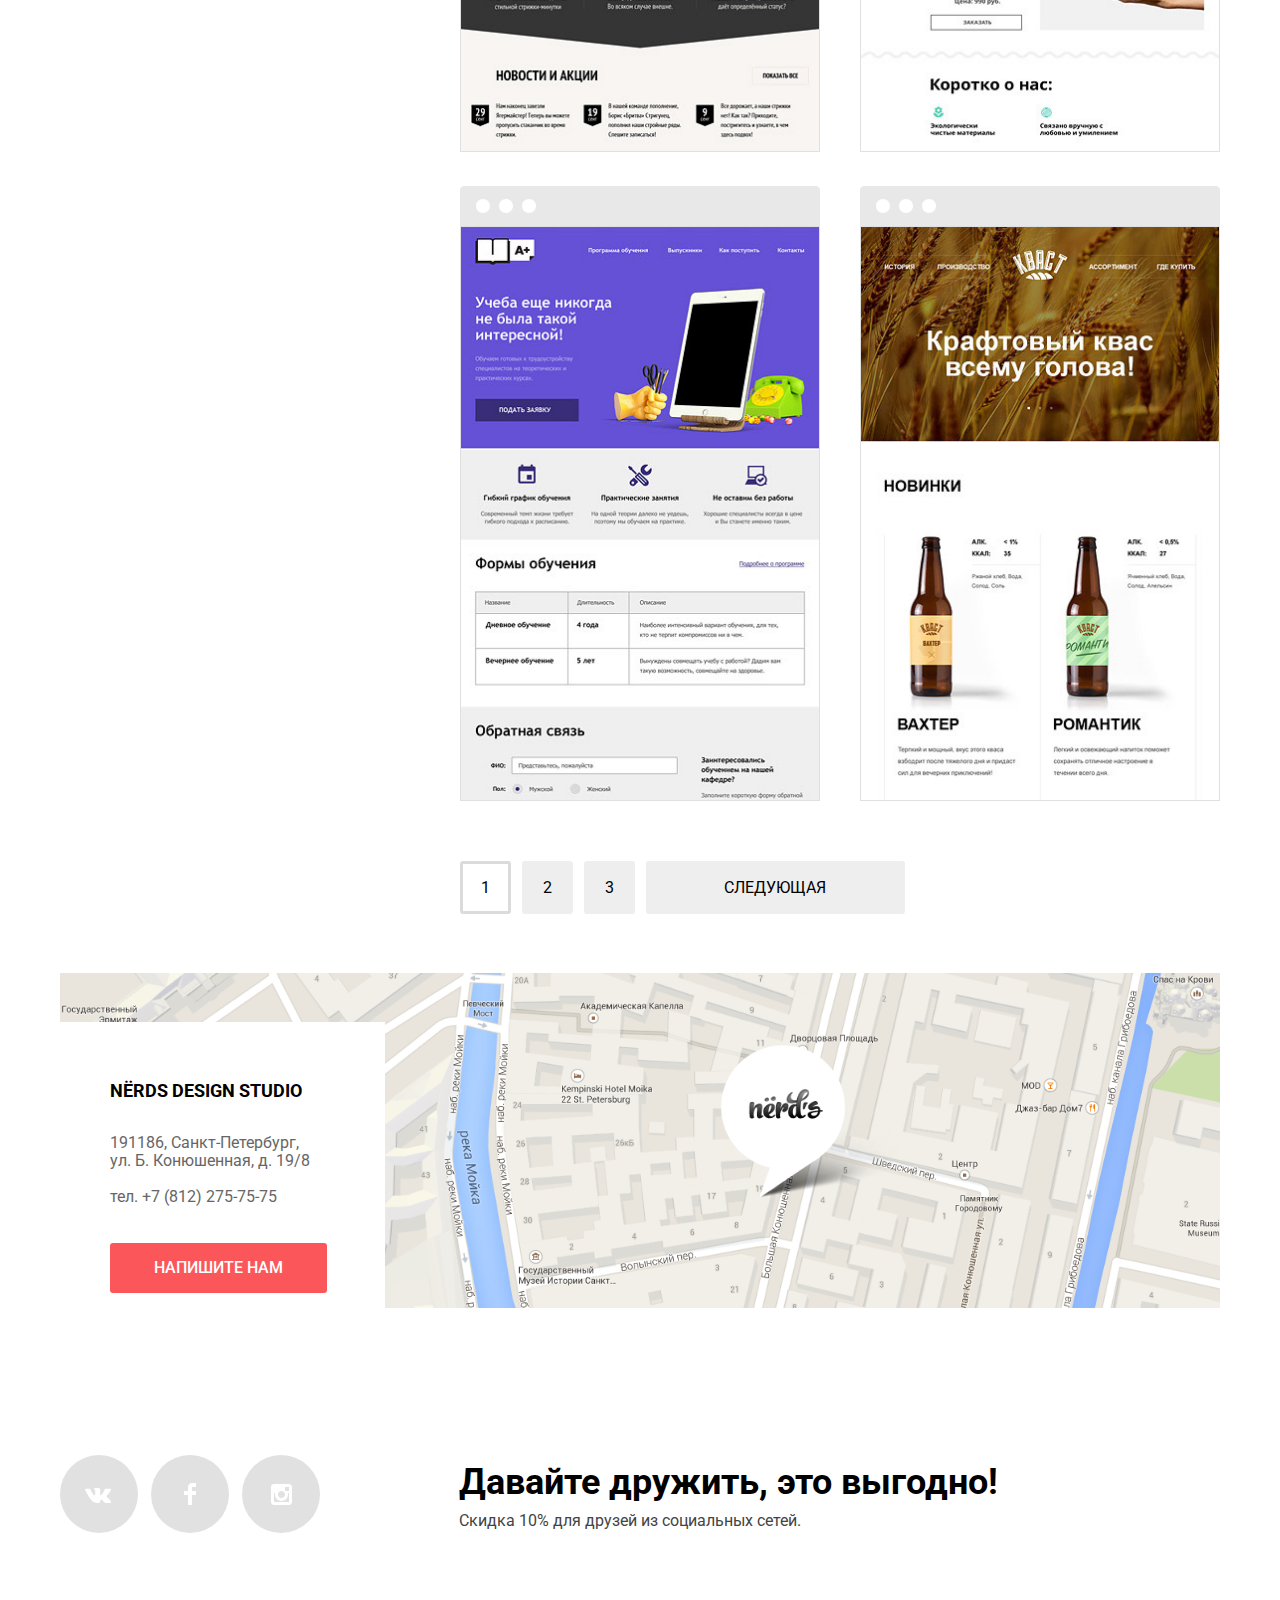
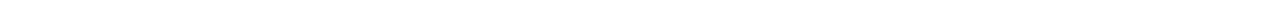
==== commit 3017c7fd: "Корректировка разметки. Обновление стилей под PixelPerfect." ====
--- a/catalog.html
+++ b/catalog.html
@@ -224,7 +224,7 @@
 		
 		<footer class="main-footer">
 			
-			<!-- <iframe class="footer-map__iframe" src="https://www.google.com/maps/embed?pb=!1m18!1m12!1m3!1d1998.5989424123868!2d30.32089461588742!3d59.938796869048105!2m3!1f0!2f0!3f0!3m2!1i1024!2i768!4f13.1!3m3!1m2!1s0x4696310fca5ba729%3A0xea9c53d4493c879f!2z0JHQvtC70YzRiNCw0Y8g0JrQvtC90Y7RiNC10L3QvdCw0Y8g0YPQuy4sIDE5LCDQodCw0L3QutGCLdCf0LXRgtC10YDQsdGD0YDQsywgMTkxMTg2!5e0!3m2!1sru!2sru!4v1525682351732" frameborder="0" style="border:0" allowfullscreen></iframe> -->
+			<iframe class="footer-map__iframe" src="https://www.google.com/maps/embed?pb=!1m18!1m12!1m3!1d1998.5989424123868!2d30.32089461588742!3d59.938796869048105!2m3!1f0!2f0!3f0!3m2!1i1024!2i768!4f13.1!3m3!1m2!1s0x4696310fca5ba729%3A0xea9c53d4493c879f!2z0JHQvtC70YzRiNCw0Y8g0JrQvtC90Y7RiNC10L3QvdCw0Y8g0YPQuy4sIDE5LCDQodCw0L3QutGCLdCf0LXRgtC10YDQsdGD0YDQsywgMTkxMTg2!5e0!3m2!1sru!2sru!4v1525682351732" frameborder="0" style="border:0" allowfullscreen></iframe>
 			<div class="container">
 				<div class="footer-map__block">
 					<img class="footer-map__img" src="img/map.png" width="1440" height="416" alt="Карта">
@@ -287,6 +287,6 @@
 				<button class="button modal-form__block_btn" type="submit">Отправить</button>
 			</form>
 		</section>
-		<!-- <script src="js/main.js"></script> -->
+		<script src="js/main.js"></script>
 	</body>
 </html>
--- a/css/style.css
+++ b/css/style.css
@@ -1,5 +1,6 @@
 /*Общие стили*/
 html, body {
+  -webkit-box-sizing: border-box;
   box-sizing: border-box;
 }
 
@@ -27,7 +28,7 @@
 
 .button {
 	display: inline-block;
-	padding: 19px 40px 18px 40px;
+	padding: 17px 40px 17px 40px;
 	color: #ffffff;
 	font-size: 16px;
 	font-weight: 500;
@@ -48,6 +49,7 @@
   border: 0;
   padding: 0;
   white-space: nowrap;
+  -webkit-clip-path: inset(100%);
   clip-path: inset(100%);
   clip: rect(0 0 0 0);
   overflow: hidden;
@@ -75,18 +77,29 @@
 }
 
 .main-navigation {
+	display: -webkit-box;
+	display: -ms-flexbox;
 	display: flex;
+	-webkit-box-pack: justify;
+	-ms-flex-pack: justify;
 	justify-content: space-between;
+	-webkit-box-align: center;
+	-ms-flex-align: center;
 	align-items: center;
 	padding-top: 49px;
 	margin: auto;
 }
 
 .main-navigation__list {
+	display: -webkit-box;
+	display: -ms-flexbox;
 	display: flex;
+	-webkit-box-pack: justify;
+	-ms-flex-pack: justify;
 	justify-content: space-between;
 	width: 440px;
 	padding: 0;
+  padding-top: 8px;
 }
 
 .main-navigation__item {
@@ -105,6 +118,7 @@
 .cart {
 	position: relative;
 	padding-left: 26px;
+  margin-top: 24px;
 	list-style: none;
 }
 
@@ -115,7 +129,7 @@
   left: -16px;
   width: 15px;
   height: 15px;
-	background-image: url("../img/icon-cart.svg");
+	background-image: url("../img/cart-icon.svg");
 	background-repeat: no-repeat;
   background-position: 0 0;
 }
@@ -145,6 +159,8 @@
 	height: 18px;
 	font-size: 0;
 	text-align: center;
+	-webkit-transform: translateX(-51%);
+	-ms-transform: translateX(-51%);
 	transform: translateX(-51%);
 	z-index: 10;
 }
@@ -179,19 +195,19 @@
 
 .slider-list__item {
 	display: none;
-	padding: 81px 0 80px 0;
+	padding: 72px 0 80px 0;
 }
 
 .slider-list__item:nth-child(1) {
-	background: #eeeeee url("../img/slide-1.png") no-repeat 92% 30px;
+	background: #eeeeee url("../img/slide1.png") no-repeat 93% 13px;
 }
 
 .slider-list__item:nth-child(2) {
-	background: #eeeeee url("../img/slide-2.png") no-repeat 100% 13px;
+	background: #eeeeee url("../img/slide2.png") no-repeat 100% 0px;
 }
 
 .slider-list__item:nth-child(3) {
-	background: #eeeeee url("../img/slide-3.png") no-repeat 100% 33px;
+	background: #eeeeee url("../img/slide3.png") no-repeat 100% 15px;
 }
 
 #slider-1:checked~.slider-list .slider-list__item:nth-child(1) {
@@ -225,7 +241,7 @@
 .slider-list__title {
 	display: block;
 	margin: 0;
-	margin-bottom: 28px;
+	margin-bottom: 26px;
 	max-width: 600px;
 	font-size: 55px;
 	line-height: 55px;
@@ -234,7 +250,7 @@
 
 .slider-list__text {
 	margin: 0;
-	margin-bottom: 42px;
+	margin-bottom: 38px;
 	max-width: 430px;
 	color: #283136;
 	line-height: 24px;
@@ -254,6 +270,7 @@
 .slider-list__btn:active {
 	color: rgba(255, 255, 255, 0.3);
 	background-color: #d7373b;
+	-webkit-box-shadow: inset 0 3px rgba(0, 0, 0, 0.1);
 	box-shadow: inset 0 3px rgba(0, 0, 0, 0.1);
 }
 
@@ -262,7 +279,11 @@
 }
 
 .services-list {
+	display: -webkit-box;
+	display: -ms-flexbox;
 	display: flex;
+	-webkit-box-pack: justify;
+	-ms-flex-pack: justify;
 	justify-content: space-between;
 	padding: 0;
 	list-style: none;
@@ -276,8 +297,12 @@
 	margin-right: 60px;
 }
 
+.services-list__img {
+  margin-bottom: -5px;
+}
+
 .services-list__title {
-	margin-bottom: 26px;
+	margin-bottom: 15px;
 	font-size: 24px;
 	font-weight: 700;
 	line-height: 30px;
@@ -285,7 +310,7 @@
 }
 
 .services-list__text {
-	margin-bottom: 35px;
+	margin-bottom: 31px;
 	width: 260px;
 	color: #283136;
 }
@@ -297,6 +322,7 @@
 
 .services-list__link-red:active {
 	color: rgba(255, 255, 255, 0.3);
+	-webkit-box-shadow: inset 0 3px 0 rgba(0, 1, 1, 0.1);
 	box-shadow: inset 0 3px 0 rgba(0, 1, 1, 0.1);
 	background-color: #d7373b;
 }
@@ -312,6 +338,7 @@
 
 .services-list__link-green:active {
 	color: rgba(255, 255, 255, 0.3);
+	-webkit-box-shadow: inset 0 3px 0 rgba(0, 1, 1, 0.1);
 	box-shadow: inset 0 3px 0 rgba(0, 1, 1, 0.1);
 	background-color: #00aa62;
 }
@@ -327,25 +354,30 @@
 
 .services-list__link-yellow:active {
 	color: rgba(255, 255, 255, 0.3);
+	-webkit-box-shadow: inset 0 3px 0 rgba(0, 1, 1, 0.1);
 	box-shadow: inset 0 3px 0 rgba(0, 1, 1, 0.1);
 	background-color: #e5a722;
 }
 
 .features {
+	display: -webkit-box;
+	display: -ms-flexbox;
 	display: flex;
+	-webkit-box-pack: justify;
+	-ms-flex-pack: justify;
 	justify-content: space-between;
-	margin-bottom: 77px;
+	margin-bottom: 47px;
 	border-top: 2px solid #eeeeee;
 }
 
 .features-description {
-	padding-top: 80px;
+	padding-top: 73px;
 	width: 670px;
 }
 
 .features-description__title {
 	margin: 0;
-	margin-bottom: 35px;
+	margin-bottom: 32px;
 	color: #000000;
 	font-size: 45px;
 	font-weight: 500;
@@ -354,13 +386,13 @@
 
 .features-description__text {
 	margin: 0;
-	margin-bottom: 47px;
+	margin-bottom: 39px;
 	color: #283136;
 }
 
 .features-description__subtitle {
 	margin: 0;
-	margin-bottom: 33px;
+	margin-bottom: 23px;
 	color: #283136;
 	font-weight: 700;
 	text-transform: uppercase;
@@ -373,7 +405,7 @@
 }
 
 .features-description__item {
-  padding-bottom: 30px;
+  padding-bottom: 25px;
 	color: #283136;
 }
 
@@ -390,7 +422,7 @@
 .features-description__item:nth-child(2)::before {
 	content: '';
 	position: absolute;
-	top: 65px;
+	top: 60px;
   left: 1px;
 	width: 25px;
   height: 2px;
@@ -400,7 +432,7 @@
 .features-description__item:nth-child(3)::before {
 	content: '';
 	position: absolute;
-	top: 119px;
+	top: 108px;
   left: 1px;
 	width: 25px;
   height: 2px;
@@ -413,7 +445,7 @@
 }
 
 .features-numbers__img {
-	margin-bottom: 41px;
+	margin-bottom: 28px;
 }
 
 .features-numbers__table {
@@ -421,7 +453,7 @@
 }
 
 .features-numbers__table-title {
-	margin-bottom: 49px;
+	margin-bottom: 34px;
 	font-weight: 700;
 	text-transform: uppercase;
 }
@@ -434,7 +466,7 @@
 }
 
 .features-numbers__table-title-cell-1 {
-	padding-bottom: 45px;
+	padding-bottom: 37px;
 	padding-top: 15px;
 	width: 33%;
 	text-align: left;
@@ -461,11 +493,17 @@
 }
 
 .partners__list {
+	display: -webkit-box;
+	display: -ms-flexbox;
 	display: flex;
+	-webkit-box-pack: justify;
+	-ms-flex-pack: justify;
 	justify-content: space-between;
+	-webkit-box-align: center;
+	-ms-flex-align: center;
 	align-items: center;
 	margin: 0;
-	padding: 46px 50px 44px 40px;
+	padding: 51px 70px 33px 31px;
 	list-style: none;
 }
 
@@ -476,8 +514,8 @@
 .partners__item:nth-child(1):after {
 	content: '';
 	position: absolute;
-	top: 7px;
-	right: -49px;
+	top: 2px;
+	right: -51px;
 	width: 2px;
 	height: 52px;
 	background-color: #eeeeee;
@@ -486,7 +524,7 @@
 .partners__item:nth-child(2):after {
 	content: '';
 	position: absolute;
-	top: 18px;
+	top: 14px;
 	right: -44px;
 	width: 2px;
 	height: 52px;
@@ -496,8 +534,8 @@
 .partners__item:nth-child(3):after {
 	content: '';
 	position: absolute;
-	top: 1px;
-	right: -56px;
+	top: -6px;
+	right: -62px;
 	width: 2px;
 	height: 52px;
 	background-color: #eeeeee;
@@ -523,7 +561,7 @@
 .footer-map__block {
 	position: relative;
 	margin: 0 auto;
-	margin-bottom: 69px;
+	margin-bottom: 66px;
 	width: 100%;
 	height: 416px;
 }
@@ -545,7 +583,7 @@
 
 .footer-map__contacts {
 	position: absolute;
-	margin-top: 54px;
+	margin-top: 49px;
 	padding: 54px 50px 47px 50px;
 	width: 225px;
 	max-height: 210px;
@@ -555,7 +593,7 @@
 
 .footer-map__title {
 	margin: 0;
-	margin-bottom: 32px;
+	margin-bottom: 28px;
 	font-size: 18px;
 	font-weight: 700;
 	line-height: 30px;
@@ -579,7 +617,7 @@
 }
 
 .footer-map__btn {
-	padding: 16px 46px;
+	padding: 16px 44px;
 }
 
 .footer-map__btn:focus,
@@ -589,19 +627,26 @@
 
 .footer-map__btn:active {
 	color: rgba(255, 255, 255, 0.3);
+	-webkit-box-shadow: inset 0 3px 0 rgba(0, 1, 1, 0.1);
 	box-shadow: inset 0 3px 0 rgba(0, 1, 1, 0.1);
 	background-color: #d7373b;
 }
 
 .footer-social {
+	display: -webkit-box;
+	display: -ms-flexbox;
 	display: flex;
 }
 
 .footer-social__list {
+	display: -webkit-box;
+	display: -ms-flexbox;
 	display: flex;
+	-webkit-box-pack: justify;
+	-ms-flex-pack: justify;
 	justify-content: space-between;
 	margin: 0;
-	margin-right: 139px;
+	margin-right: 126px;
 	padding: 0;
 	list-style: none;
 }
@@ -636,7 +681,7 @@
 	height: 15px;
 	left: 25px;
 	bottom: 37px;
-	background: url("../img/icon-vk.svg") no-repeat;
+	background: url("../img/vk-icon.svg") no-repeat;
 }
 
 .footer-social__link-fb::before {
@@ -646,7 +691,7 @@
 	height: 22px;
 	left: 33px;
 	bottom: 35px;
-	background: url("../img/icon-fb.svg") no-repeat;
+	background: url("../img/fb-icon.svg") no-repeat;
 }
 
 .footer-social__link-insta::before {
@@ -656,7 +701,7 @@
 	height: 21px;
 	left: 29px;
 	bottom: 35px;
-	background: url("../img/icon-insta.svg") no-repeat;
+	background: url("../img/insta-icon.svg") no-repeat;
 }
 
 .footer-social__link-vk:active::before,
@@ -677,31 +722,55 @@
 
 .footer-social__text {
 	margin: 0;
-	margin-top: 12px;
+	margin-top: 9px;
 	color: #444444;
 	line-height: 22px;
 }
 
 /*Модальное окно*/
 
-@keyframes bounce {
+@-webkit-keyframes bounce {
 	0% {
+		-webkit-transform: translateY(-2000px);
 		transform: translateY(-2000px);
 	}
 	70% {
+		-webkit-transform: translateY(30px);
 		transform: translateY(30px);
 	}
 	90% {
+		-webkit-transform: translateY(-10px);
 		transform: translateY(-10px);
 	}
 	100% {
+		-webkit-transform: translateY(0);
 		transform: translateY(0);
 	}
 }
 
-@keyframes shake {
+@keyframes bounce {
+	0% {
+		-webkit-transform: translateY(-2000px);
+		transform: translateY(-2000px);
+	}
+	70% {
+		-webkit-transform: translateY(30px);
+		transform: translateY(30px);
+	}
+	90% {
+		-webkit-transform: translateY(-10px);
+		transform: translateY(-10px);
+	}
+	100% {
+		-webkit-transform: translateY(0);
+		transform: translateY(0);
+	}
+}
+
+@-webkit-keyframes shake {
 	0%,
 	100% {
+		-webkit-transform: translateX(0);
 		transform: translateX(0);
 	}
 	10%,
@@ -709,12 +778,37 @@
 	50%,
 	70%,
 	90% {
+		-webkit-transform: translateX(-10px);
 		transform: translateX(-10px);
 	}
 	20%,
 	40%,
 	60%,
 	80% {
+		-webkit-transform: translateX(10px);
+		transform: translateX(10px);
+	}
+}
+
+@keyframes shake {
+	0%,
+	100% {
+		-webkit-transform: translateX(0);
+		transform: translateX(0);
+	}
+	10%,
+	30%,
+	50%,
+	70%,
+	90% {
+		-webkit-transform: translateX(-10px);
+		transform: translateX(-10px);
+	}
+	20%,
+	40%,
+	60%,
+	80% {
+		-webkit-transform: translateX(10px);
 		transform: translateX(10px);
 	}
 }
@@ -728,16 +822,19 @@
 	padding: 73px 100px 84px 100px;
 	width: 760px;
 	background-color: #ffffff;
+	-webkit-box-shadow: 0 20px 40px rgba(0, 1, 1, 0.75);
 	box-shadow: 0 20px 40px rgba(0, 1, 1, 0.75);
 	z-index: 1000;
 }
 
 .modal-show {
 	display: block;
+	-webkit-animation: bounce 0.6s;
 	animation: bounce 0.6s;
 }
 
 .modal-error {
+	-webkit-animation: shake 0.6s;
 	animation: shake 0.6s;
 }
 
@@ -781,8 +878,13 @@
 }
 
 .modal-form__block {
+	display: -webkit-box;
+	display: -ms-flexbox;
 	display: flex;
+	-webkit-box-pack: justify;
+	-ms-flex-pack: justify;
 	justify-content: space-between;
+	-ms-flex-wrap: wrap;
 	flex-wrap: wrap;
 	margin-bottom: 36px;
 }
@@ -805,6 +907,7 @@
 
 .modal-form__block_name input,
 .modal-form__block_email input {
+	-webkit-box-sizing: border-box;
 	box-sizing: border-box;
 	width: 360px;
 	height: 50px;
@@ -820,6 +923,7 @@
 }
 
 .modal-form__block_feedback textarea {
+	-webkit-box-sizing: border-box;
 	box-sizing: border-box;
 	padding-left: 16px;
 	padding-top: 14px;
@@ -867,13 +971,14 @@
 .modal-form__block_btn:active {
 	color: #e26c6e;
   background-color: #d7373b;
+  -webkit-box-shadow: inset 0 3px 0 0 #c13135;
   box-shadow: inset 0 3px 0 0 #c13135;
 }
 
 /*Каталог*/
 
 .main-header__catalog {
-	margin-bottom: 60px;
+	margin-bottom: 55px;
 }
 
 .main-navigation__link-active,
@@ -885,7 +990,7 @@
 
 .main-header__title {
 	display: inline-block;
-	margin: 82px 0 116px 216px; 
+	margin: 70px 0 110px 216px; 
   font-weight: 500;
   font-size: 55px;
   line-height: 55px;
@@ -893,9 +998,12 @@
 }
 
 .main-catalog {
+	display: -webkit-box;
+	display: -ms-flexbox;
 	display: flex;
+	-ms-flex-wrap: wrap;
 	flex-wrap: wrap;
-	margin-bottom: 60px;
+	margin-bottom: 73px;
 }
 
 .filter {
@@ -912,7 +1020,7 @@
 }
 
 .filter-range {
-	margin-bottom: 60px;
+	margin-bottom: 52px;
 }
 
 .filter-range__legend,
@@ -926,7 +1034,7 @@
 }
 
 .filter-range__legend {
-	margin-bottom: 53px;
+	margin-bottom: 48px;
 }
 
 .filter-form label {
@@ -965,6 +1073,7 @@
 	background-color: #ababab;
 	border: 8px solid #ffffff;
 	border-radius: 50%;
+	-webkit-box-shadow: 0 2px 1px 0 #cfcfcf;
 	box-shadow: 0 2px 1px 0 #cfcfcf;
 	cursor: pointer;
 }
@@ -997,7 +1106,7 @@
 
 .filter-range__price input {
 	width: 60px;
-	margin-left: 11px;
+	margin-left: 8px;
 	padding: 9px 10px;
 	font-family: 'Roboto', Arial, sans-serif;
   font-size: 16px;
@@ -1009,13 +1118,18 @@
 }
 
 .filter-grid {
+	display: -webkit-box;
+	display: -ms-flexbox;
 	display: flex;
+	-webkit-box-orient: vertical;
+	-webkit-box-direction: normal;
+	-ms-flex-direction: column;
 	flex-direction: column;
-	margin-bottom: 52px;
+	margin-bottom: 35px;
 }
 
 .filter-grid__legend {
-	margin-bottom: 21px;
+	margin-bottom: 7px;
 }
 
 .filter-grid__block {
@@ -1078,9 +1192,14 @@
 }
 
 .filter-features {
+	display: -webkit-box;
+	display: -ms-flexbox;
 	display: flex;
+	-webkit-box-orient: vertical;
+	-webkit-box-direction: normal;
+	-ms-flex-direction: column;
 	flex-direction: column;
-	margin-bottom: 48px;
+	margin-bottom: 38px;
 }
 
 .filter-features__legend {
@@ -1165,15 +1284,26 @@
 }
 
 .work {
+	display: -webkit-box;
+	display: -ms-flexbox;
 	display: flex;
+	-webkit-box-pack: justify;
+	-ms-flex-pack: justify;
 	justify-content: space-between;
+	-ms-flex-wrap: wrap;
 	flex-wrap: wrap;
 	width: 760px;
 }
 
 .work-sort {
+	display: -webkit-box;
+	display: -ms-flexbox;
 	display: flex;
+	-webkit-box-pack: justify;
+	-ms-flex-pack: justify;
 	justify-content: space-between;
+  -webkit-box-align: start;
+  -ms-flex-align: start;
   align-items: flex-start;
   width: 100%;
   margin-bottom: 53px;
@@ -1188,15 +1318,17 @@
 }
 
 .work-sort__list {
+	display: -webkit-box;
+	display: -ms-flexbox;
 	display: flex;
-  width: 384px;
+  width: 360px;
   margin: 0;
   padding: 0;
   list-style: none;
 }
 
 .work-sort__link {
-	margin-right: 25px;
+	margin-right: 17px;
 	font-size: 14px;
   line-height: 18px;
   color: rgba(0, 0, 0, 0.3);
@@ -1243,8 +1375,13 @@
 }
 
 .work-catalog {
+	display: -webkit-box;
+	display: -ms-flexbox;
 	display: flex;
+	-ms-flex-wrap: wrap;
 	flex-wrap: wrap;
+	-webkit-box-pack: justify;
+	-ms-flex-pack: justify;
 	justify-content: space-between;
 	margin: 0;
 	padding: 0;
@@ -1275,7 +1412,7 @@
 	left: 0;
 	width: 360px;
 	height: 40px;
-	background: url("../img/icon-browser.svg") no-repeat;
+	background: url("../img/browser.svg") no-repeat;
 	opacity: 0.12;
 	z-index: 200;
 }
@@ -1302,7 +1439,7 @@
 
 .work-catalog__title {
 	display: inline-block;
-	margin: 30px 0 15px 0;
+	margin: 27px 0 15px 0;
 	padding: 0;
 	vertical-align: middle;
 	font-size: 18px;
@@ -1347,14 +1484,17 @@
 }
 
 .work-catalog__link:active {
+	-webkit-box-shadow: inset 0 3px 0 rgba(0, 1, 1, 0.1);
 	box-shadow: inset 0 3px 0 rgba(0, 1, 1, 0.1);
 	background-color: #d7373b;
 }
 
 .work-pagination {
+	display: -webkit-box;
+	display: -ms-flexbox;
 	display: flex;
 	margin: 0;
-	margin-top: 26px;
+	margin-top: 41px;
 	padding: 0;
 	list-style: none;
 }
@@ -1373,6 +1513,7 @@
 .work-pagination__link-next {
 	padding-right: 79px;
 	padding-left: 78px;
+  text-transform: uppercase;
 }
 
 .work-pagination__link:focus,
@@ -1390,5 +1531,6 @@
 	padding: 14px 18px 14px 18px;
 	background-color: #ffffff;
 	border: 3px solid #dbdbdb;
+	-webkit-box-shadow: 0 0 0 0;
 	box-shadow: 0 0 0 0;
 }
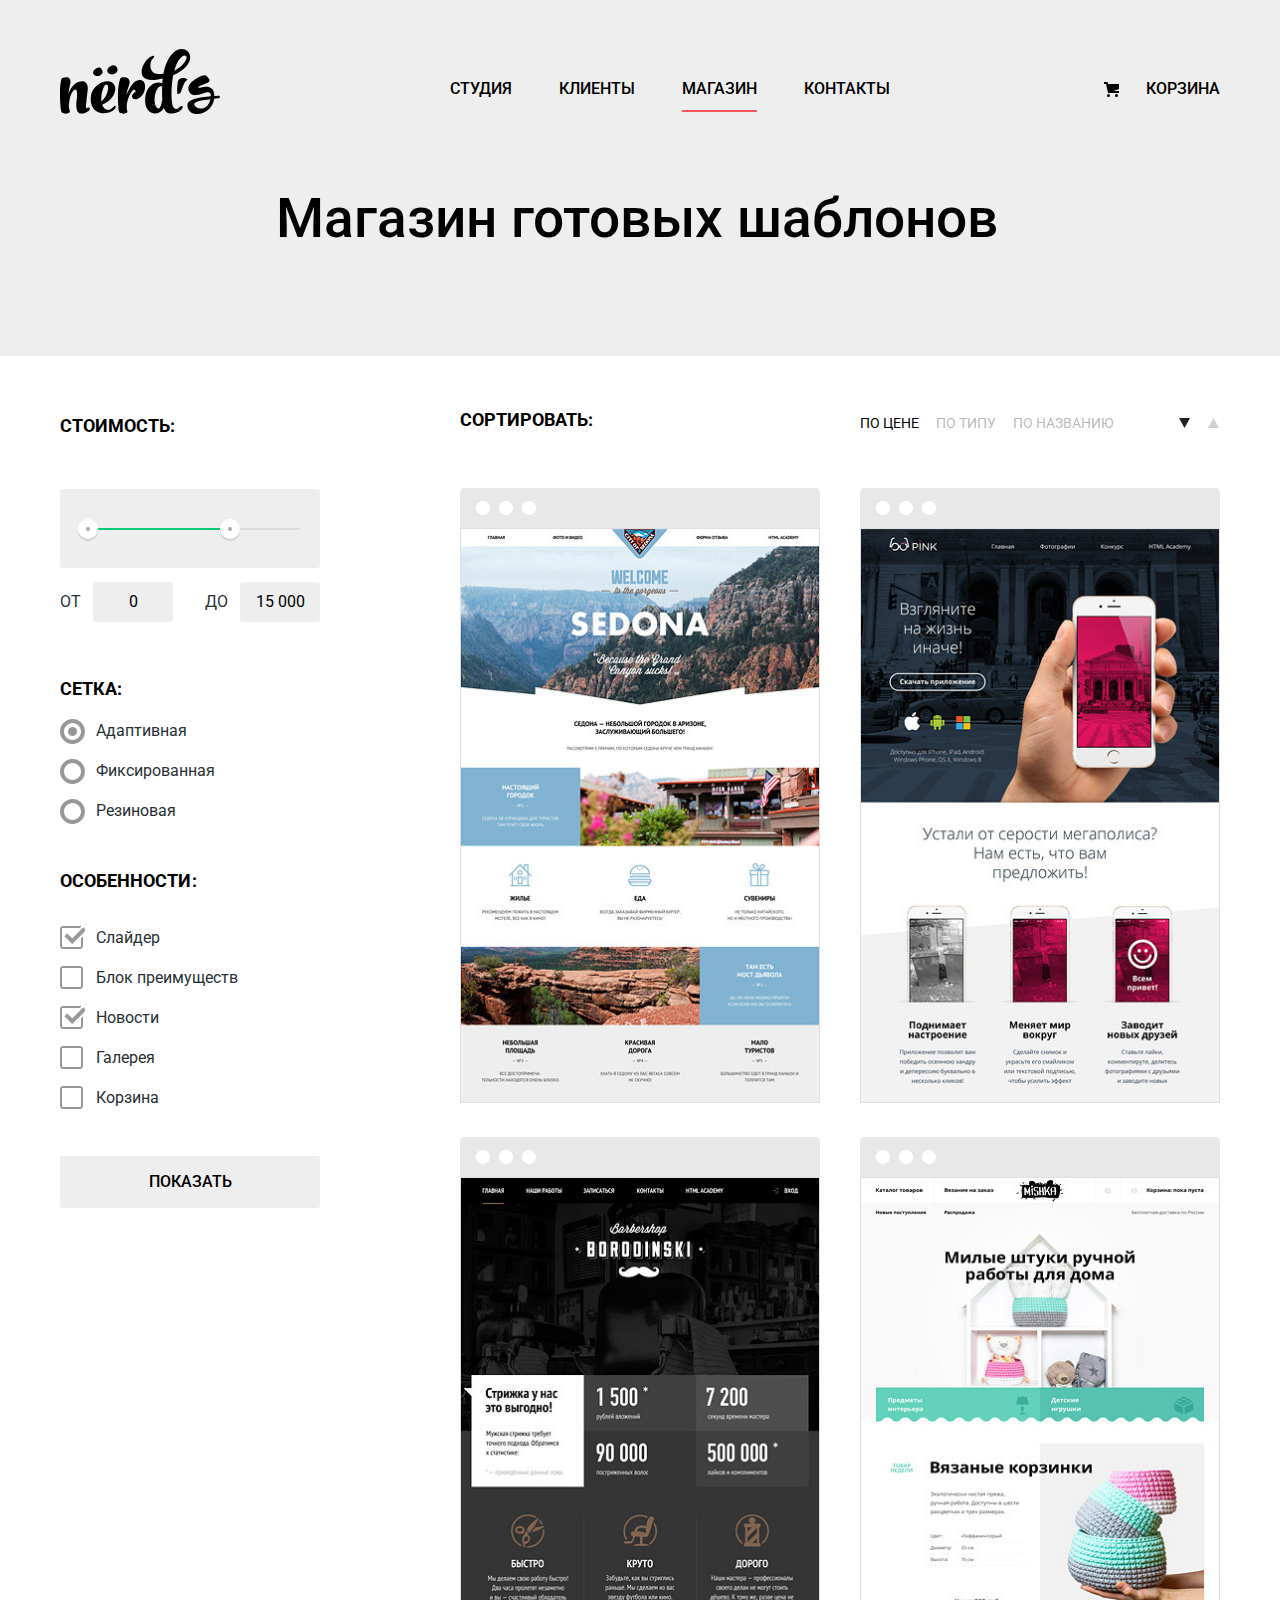
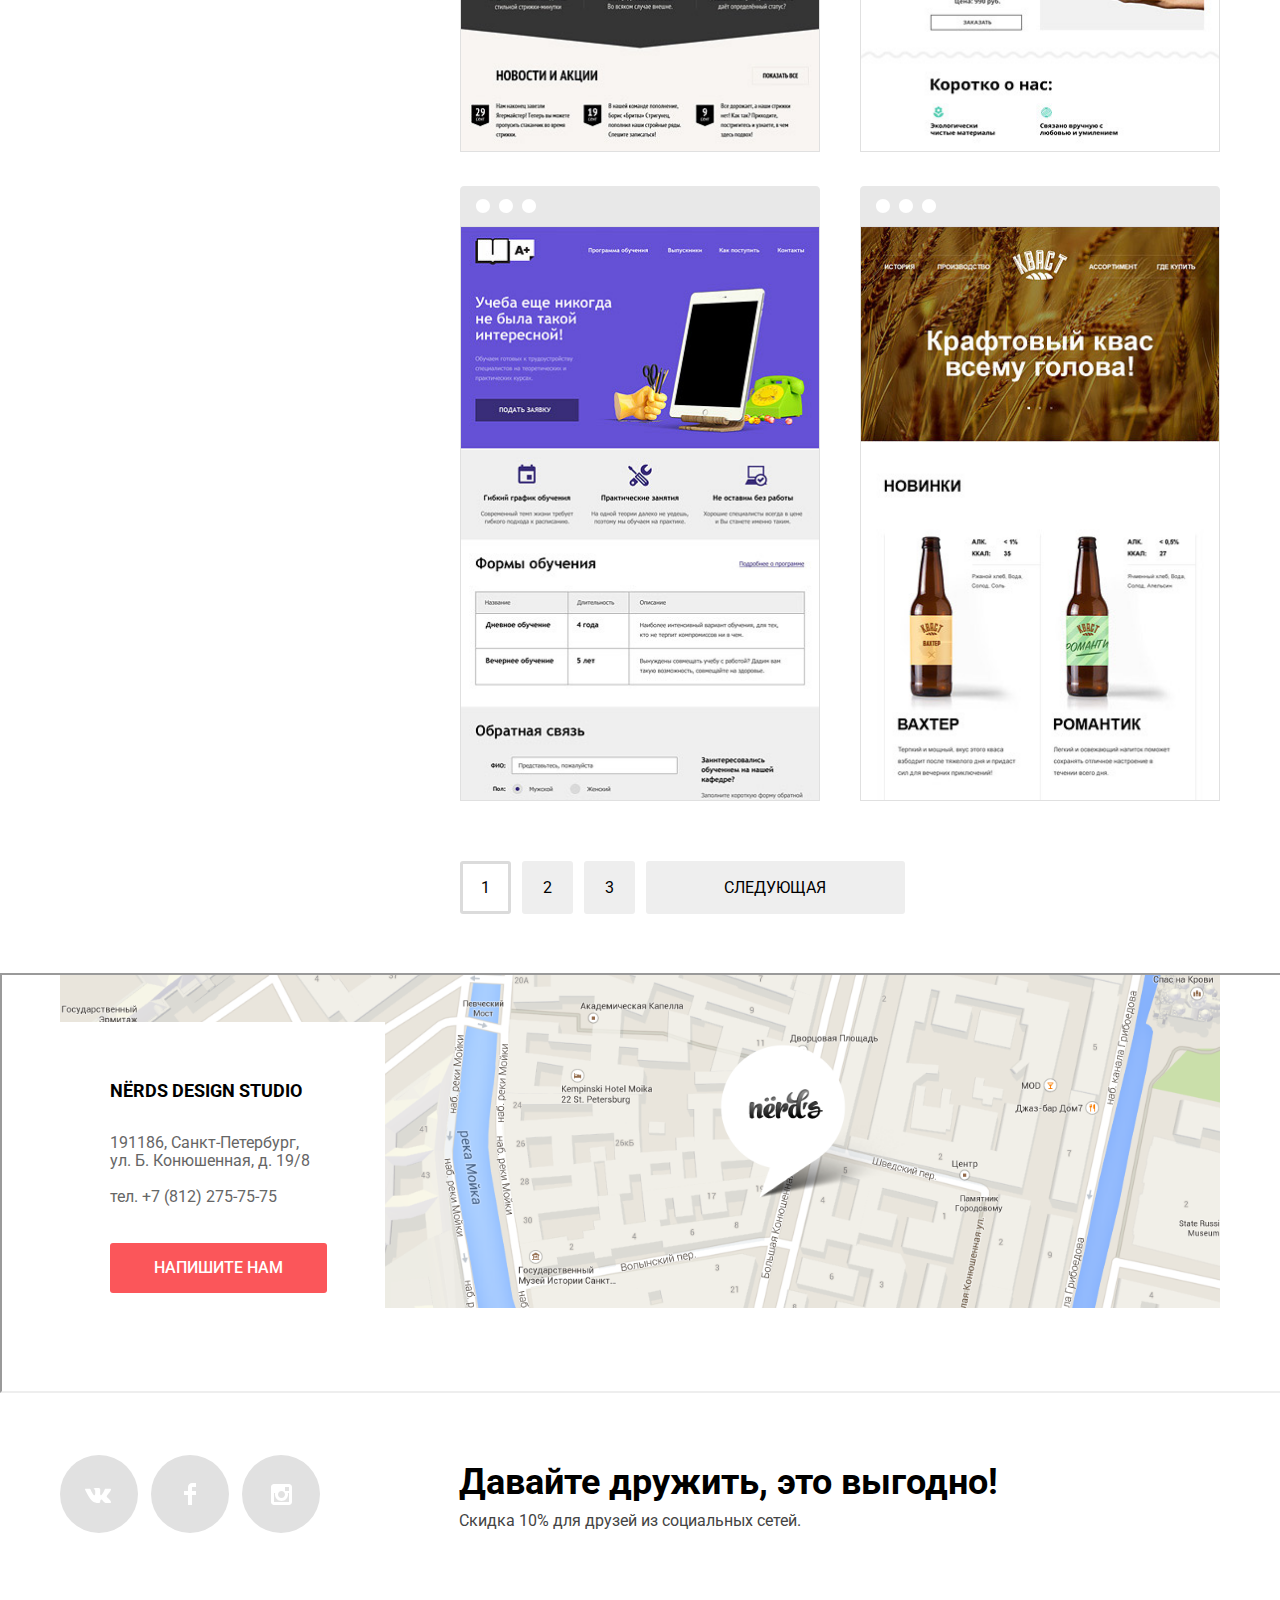
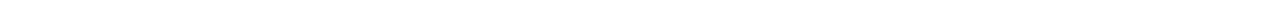
==== commit b68009ec: "Обновление catalog.html - проверка на валидацию" ====
--- a/catalog.html
+++ b/catalog.html
@@ -4,8 +4,8 @@
     <meta charset="UTF-8">
     <title>HTML Academy: Нёрдс</title>
     <link href="https://fonts.googleapis.com/css?family=Roboto:400,500,700&amp;subset=cyrillic" rel="stylesheet">
-    <link href="css/normalize.css" rel="stylesheet">
-    <link href="css/style.css" rel="stylesheet">
+    <link href="css/normalize.min.css" rel="stylesheet">
+    <link href="css/style.min.css" rel="stylesheet">
   </head>
   
   <body>
@@ -224,7 +224,7 @@
 		
 		<footer class="main-footer">
 			
-			<iframe class="footer-map__iframe" src="https://www.google.com/maps/embed?pb=!1m18!1m12!1m3!1d1998.5989424123868!2d30.32089461588742!3d59.938796869048105!2m3!1f0!2f0!3f0!3m2!1i1024!2i768!4f13.1!3m3!1m2!1s0x4696310fca5ba729%3A0xea9c53d4493c879f!2z0JHQvtC70YzRiNCw0Y8g0JrQvtC90Y7RiNC10L3QvdCw0Y8g0YPQuy4sIDE5LCDQodCw0L3QutGCLdCf0LXRgtC10YDQsdGD0YDQsywgMTkxMTg2!5e0!3m2!1sru!2sru!4v1525682351732" frameborder="0" style="border:0" allowfullscreen></iframe>
+			<iframe class="footer-map__iframe" src="https://www.google.com/maps/embed?pb=!1m18!1m12!1m3!1d1998.5989424123868!2d30.32089461588742!3d59.938796869048105!2m3!1f0!2f0!3f0!3m2!1i1024!2i768!4f13.1!3m3!1m2!1s0x4696310fca5ba729%3A0xea9c53d4493c879f!2z0JHQvtC70YzRiNCw0Y8g0JrQvtC90Y7RiNC10L3QvdCw0Y8g0YPQuy4sIDE5LCDQodCw0L3QutGCLdCf0LXRgtC10YDQsdGD0YDQsywgMTkxMTg2!5e0!3m2!1sru!2sru!4v1525682351732" allowfullscreen></iframe>
 			<div class="container">
 				<div class="footer-map__block">
 					<img class="footer-map__img" src="img/map.png" width="1440" height="416" alt="Карта">
@@ -232,7 +232,7 @@
 						<p class="footer-map__title">NЁRDS DESIGN STUDIO</p>
 						<p class="footer-map__adress">191186, Санкт-Петербург, ул. Б. Конюшенная, д. 19/8</p>
 						<p class="footer-map__tel">тел. 
-							<a class="footer-map__tel-link" href="+7 (812) 275-75-75">+7 (812) 275-75-75</a>
+							<a class="footer-map__tel-link" href="+7(812)275-75-75">+7 (812) 275-75-75</a>
 						</p>
 						<a class="footer-map__btn button" href="modal.html">Напишите нам</a>
 					</div>
--- a/css/style.min.css
+++ b/css/style.min.css
@@ -0,0 +1 @@
+body,html{-webkit-box-sizing:border-box;box-sizing:border-box}body{min-width:1200px;margin:0;padding:0;font-family:'Roboto', Arial, sans-serif;font-weight:400;font-size:16px;line-height:24px;color:#000000;background-color:#ffffff}a{text-decoration:none;cursor:pointer}img{max-width:100%;height:auto}.button{display:inline-block;padding:17px 40px 17px 40px;color:#ffffff;font-size:16px;font-weight:500;line-height:18px;text-transform:uppercase;background-color:#fb565a;border:none;border-radius:3px}.visually-hidden:not(:focus):not(:active),input[type=checkbox].visually-hidden,input[type=radio].visually-hidden{position:absolute;width:1px;height:1px;margin:-1px;border:0;padding:0;white-space:nowrap;-webkit-clip-path:inset(100%);clip-path:inset(100%);clip:rect(0 0 0 0);overflow:hidden}.container{width:1160px;padding:0 10px;margin:0 auto}.main-header{margin-bottom:80px;background-color:#eeeeee}.main-logo:focus,.main-logo:hover{opacity:0.8}.main-logo:active{opacity:0.3}.main-navigation{display:-webkit-box;display:-ms-flexbox;display:flex;-webkit-box-pack:justify;-ms-flex-pack:justify;justify-content:space-between;-webkit-box-align:center;-ms-flex-align:center;align-items:center;padding-top:49px;margin:auto}.main-navigation__list{display:-webkit-box;display:-ms-flexbox;display:flex;-webkit-box-pack:justify;-ms-flex-pack:justify;justify-content:space-between;width:440px;padding:0;padding-top:8px}.main-navigation__item{margin-right:47px;list-style:none}.cart__link,.main-navigation__link{font-weight:500;line-height:30px;color:#000000;text-transform:uppercase}.cart{position:relative;padding-left:26px;margin-top:24px;list-style:none}.cart:before{content:'';position:absolute;top:8px;left:-16px;width:15px;height:15px;background-image:url("../img/cart-icon.svg");background-repeat:no-repeat;background-position:0 0}.cart__link:focus,.cart__link:hover,.main-navigation__link:focus,.main-navigation__link:hover{color:#fb565a}.cart__link:active,.main-navigation__link:active{color:#000000;opacity:0.3}.slider{position:relative}.slider-controls{position:absolute;left:50%;bottom:108px;width:160px;height:18px;font-size:0;text-align:center;-webkit-transform:translateX(-51%);-ms-transform:translateX(-51%);transform:translateX(-51%);z-index:10}.slider-controls label{position:relative;display:inline-block;padding:11px;width:18px;height:18px;border-radius:50%;cursor:pointer}.slider-controls label:after{content:'';position:absolute;top:12px;left:12px;width:18px;height:18px;background-color:#ffffff;border-radius:50%;z-index:1}.slider-list{padding:0;margin:0;list-style:none}.slider-list__item{display:none;padding:72px 0 80px 0}.slider-list__item:first-child{background:#eeeeee url("../img/slide1.png") no-repeat 93% 13px}.slider-list__item:nth-child(2){background:#eeeeee url("../img/slide2.png") no-repeat 100% 0px}.slider-list__item:nth-child(3){background:#eeeeee url("../img/slide3.png") no-repeat 100% 15px}#slider-1:checked~.slider-list .slider-list__item:first-child{display:block}#slider-2:checked~.slider-list .slider-list__item:nth-child(2){display:block}#slider-3:checked~.slider-list .slider-list__item:nth-child(3){display:block}#slider-1:checked~.slider-controls .slider-controls__label_1:before,#slider-2:checked~.slider-controls .slider-controls__label_2:before,#slider-3:checked~.slider-controls .slider-controls__label_3:before{content:'';position:absolute;top:52%;left:52%;margin:-4px;width:4px;height:4px;background-color:inherit;border:2px solid #c1c1c1;border-radius:50%;z-index:2}.slider-list__title{display:block;margin:0;margin-bottom:26px;max-width:600px;font-size:55px;line-height:55px;font-weight:500}.slider-list__text{margin:0;margin-bottom:38px;max-width:430px;color:#283136;line-height:24px}.slider-list__btn{display:inline-block;padding-left:53px;padding-right:55px}.slider-list__btn:focus,.slider-list__btn:hover{background-color:#e74246}.slider-list__btn:active{color:rgba(255, 255, 255, 0.3);background-color:#d7373b;-webkit-box-shadow:inset 0 3px rgba(0, 0, 0, 0.1);box-shadow:inset 0 3px rgba(0, 0, 0, 0.1)}.services{margin-bottom:80px}.services-list{display:-webkit-box;display:-ms-flexbox;display:flex;-webkit-box-pack:justify;-ms-flex-pack:justify;justify-content:space-between;padding:0;list-style:none}.services-list__item{width:300px}.services-list__item:nth-child(3){margin-right:60px}.services-list__img{margin-bottom:-5px}.services-list__title{margin-bottom:15px;font-size:24px;font-weight:700;line-height:30px;text-transform:uppercase}.services-list__text{margin-bottom:31px;width:260px;color:#283136}.services-list__link-red:focus,.services-list__link-red:hover{background-color:#e74246}.services-list__link-red:active{color:rgba(255, 255, 255, 0.3);-webkit-box-shadow:inset 0 3px 0 rgba(0, 1, 1, 0.1);box-shadow:inset 0 3px 0 rgba(0, 1, 1, 0.1);background-color:#d7373b}.services-list__link-green{background-color:#00ca74}.services-list__link-green:focus,.services-list__link-green:hover{background-color:#00bc6c}.services-list__link-green:active{color:rgba(255, 255, 255, 0.3);-webkit-box-shadow:inset 0 3px 0 rgba(0, 1, 1, 0.1);box-shadow:inset 0 3px 0 rgba(0, 1, 1, 0.1);background-color:#00aa62}.services-list__link-yellow{background-color:#efc84a}.services-list__link-yellow:focus,.services-list__link-yellow:hover{background-color:#eab534}.services-list__link-yellow:active{color:rgba(255, 255, 255, 0.3);-webkit-box-shadow:inset 0 3px 0 rgba(0, 1, 1, 0.1);box-shadow:inset 0 3px 0 rgba(0, 1, 1, 0.1);background-color:#e5a722}.features{display:-webkit-box;display:-ms-flexbox;display:flex;-webkit-box-pack:justify;-ms-flex-pack:justify;justify-content:space-between;margin-bottom:47px;border-top:2px solid #eeeeee}.features-description{padding-top:73px;width:670px}.features-description__title{margin:0;margin-bottom:32px;color:#000000;font-size:45px;font-weight:500;line-height:45px}.features-description__text{margin:0;margin-bottom:39px;color:#283136}.features-description__subtitle{margin:0;margin-bottom:23px;color:#283136;font-weight:700;text-transform:uppercase}.features-description__list{position:relative;margin:0;list-style:none}.features-description__item{padding-bottom:25px;color:#283136}.features-description__item:first-child::before{content:'';position:absolute;top:12px;left:1px;width:25px;height:2px;background-color:#fb565a}.features-description__item:nth-child(2):before{content:'';position:absolute;top:60px;left:1px;width:25px;height:2px;background-color:#fb565a}.features-description__item:nth-child(3):before{content:'';position:absolute;top:108px;left:1px;width:25px;height:2px;background-color:#fb565a}.features-numbers{padding-top:40px;width:360px}.features-numbers__img{margin-bottom:28px}.features-numbers__table{border-collapse:collapse}.features-numbers__table-title{margin-bottom:34px;font-weight:700;text-transform:uppercase}.features-numbers__table-title-row1{font-size:45px;font-weight:700;line-height:10.06px;text-align:left}.features-numbers__table-title-cell-1{padding-bottom:37px;padding-top:15px;width:33%;text-align:left}.features-numbers__table-title-row1 span{font-weight:400;font-size:26px;vertical-align:super}.features-numbers__table-title-cell-2{color:#283136;font-size:16px;font-weight:400;line-height:18px;text-align:left}.partners{margin-bottom:80px;border-top:2px solid #eeeeee;border-bottom:2px solid #eeeeee}.partners__list{display:-webkit-box;display:-ms-flexbox;display:flex;-webkit-box-pack:justify;-ms-flex-pack:justify;justify-content:space-between;-webkit-box-align:center;-ms-flex-align:center;align-items:center;margin:0;padding:51px 70px 33px 31px;list-style:none}.partners__item{position:relative}.partners__item:first-child:after{content:'';position:absolute;top:2px;right:-51px;width:2px;height:52px;background-color:#eeeeee}.partners__item:nth-child(2):after{content:'';position:absolute;top:14px;right:-44px;width:2px;height:52px;background-color:#eeeeee}.partners__item:nth-child(3):after{content:'';position:absolute;top:-6px;right:-62px;width:2px;height:52px;background-color:#eeeeee}.partners__img{opacity:0.2}.partners__img:focus,.partners__img:hover{opacity:1}.partners__img:active{opacity:0.1}.main-footer{margin-bottom:70px}.footer-map__block{position:relative;margin:0 auto;margin-bottom:66px;width:100%;height:416px}.footer-map__iframe{position:absolute;width:100%;height:416px;frameborder:0;z-index:2}.footer-map__img{position:absolute;top:0;left:0;z-index:1}.footer-map__contacts{position:absolute;margin-top:49px;padding:54px 50px 47px 50px;width:225px;max-height:210px;background-color:#ffffff;z-index:3}.footer-map__title{margin:0;margin-bottom:28px;font-size:18px;font-weight:700;line-height:30px;text-transform:uppercase}.footer-map__adress{margin:0;margin-bottom:18px;width:210px;color:#666666;line-height:18px}.footer-map__tel,.footer-map__tel-link{margin:0;margin-bottom:37px;color:#666666;line-height:18px}.footer-map__btn{padding:16px 44px}.footer-map__btn:focus,.footer-map__btn:hover{background-color:#e74246}.footer-map__btn:active{color:rgba(255, 255, 255, 0.3);-webkit-box-shadow:inset 0 3px 0 rgba(0, 1, 1, 0.1);box-shadow:inset 0 3px 0 rgba(0, 1, 1, 0.1);background-color:#d7373b}.footer-social{display:-webkit-box;display:-ms-flexbox;display:flex}.footer-social__list{display:-webkit-box;display:-ms-flexbox;display:flex;-webkit-box-pack:justify;-ms-flex-pack:justify;justify-content:space-between;margin:0;margin-right:126px;padding:0;list-style:none}.footer-social__item{position:relative;margin-right:13px}.footer-social__link{margin:auto;padding:0;width:78px;height:78px;background-color:#e1e1e1;border-radius:50%}.footer-social__link:focus,.footer-social__link:hover{background-color:#e74246}.footer-social__link:active{background-color:#d7373b}.footer-social__link-vk:before{content:'';position:absolute;width:26px;height:15px;left:25px;bottom:37px;background:url("../img/vk-icon.svg") no-repeat}.footer-social__link-fb:before{content:'';position:absolute;width:12px;height:22px;left:33px;bottom:35px;background:url("../img/fb-icon.svg") no-repeat}.footer-social__link-insta:before{content:'';position:absolute;width:21px;height:21px;left:29px;bottom:35px;background:url("../img/insta-icon.svg") no-repeat}.footer-social__link-fb:active:before,.footer-social__link-insta:active:before,.footer-social__link-vk:active:before{opacity:0.3}.footer-social__slogan{margin-top:9px}.footer-social__title{font-size:36px;font-weight:700;line-height:36px}.footer-social__text{margin:0;margin-top:9px;color:#444444;line-height:22px}@-webkit-keyframes bounce{0%{-webkit-transform:translateY(-2000px);transform:translateY(-2000px)}70%{-webkit-transform:translateY(30px);transform:translateY(30px)}90%{-webkit-transform:translateY(-10px);transform:translateY(-10px)}to{-webkit-transform:translateY(0);transform:translateY(0)}}@keyframes bounce{0%{-webkit-transform:translateY(-2000px);transform:translateY(-2000px)}70%{-webkit-transform:translateY(30px);transform:translateY(30px)}90%{-webkit-transform:translateY(-10px);transform:translateY(-10px)}to{-webkit-transform:translateY(0);transform:translateY(0)}}@-webkit-keyframes shake{0%,to{-webkit-transform:translateX(0);transform:translateX(0)}10%,30%,50%,70%,90%{-webkit-transform:translateX(-10px);transform:translateX(-10px)}20%,40%,60%,80%{-webkit-transform:translateX(10px);transform:translateX(10px)}}@keyframes shake{0%,to{-webkit-transform:translateX(0);transform:translateX(0)}10%,30%,50%,70%,90%{-webkit-transform:translateX(-10px);transform:translateX(-10px)}20%,40%,60%,80%{-webkit-transform:translateX(10px);transform:translateX(10px)}}.modal{position:fixed;display:none;top:120px;left:50%;margin-left:-480px;padding:73px 100px 84px 100px;width:760px;background-color:#ffffff;-webkit-box-shadow:0 20px 40px rgba(0, 1, 1, 0.75);box-shadow:0 20px 40px rgba(0, 1, 1, 0.75);z-index:1000}.modal-show{display:block;-webkit-animation:bounce 0.6s;animation:bounce 0.6s}.modal-error{-webkit-animation:shake 0.6s;animation:shake 0.6s}.modal-close{position:absolute;top:78px;right:90px;width:21px;height:21px;background-color:#ffffff;border:none;cursor:pointer}.modal-close:before{content:'';position:absolute;top:0;left:0;width:21px;height:21px;background:url("../img/close-cross.svg") no-repeat;opacity:0.3}.modal-close:focus:before,.modal-close:hover:before{opacity:1}.modal-close:active:before{opacity:0.1}.modal-form__title{display:inline-block;margin-bottom:38px;font-size:45px;font-weight:500;line-height:45px}.modal-form__block{display:-webkit-box;display:-ms-flexbox;display:flex;-webkit-box-pack:justify;-ms-flex-pack:justify;justify-content:space-between;-ms-flex-wrap:wrap;flex-wrap:wrap;margin-bottom:36px}.modal-form__block_name{width:360px}.modal-form__block_email{width:360px}.modal-form label{display:inline-block;margin-bottom:12px;vertical-align:middle;font-weight:700;line-height:18px}.modal-form__block_email input,.modal-form__block_name input{-webkit-box-sizing:border-box;box-sizing:border-box;width:360px;height:50px;padding-left:16px;color:#444444;border:2px solid #d7dcde;border-radius:3px;outline:none}.modal-form__block_feedback{margin-bottom:38px}.modal-form__block_feedback textarea{-webkit-box-sizing:border-box;box-sizing:border-box;padding-left:16px;padding-top:14px;width:760px;height:117px;color:#444444;border:2px solid #d7dcde;border-radius:3px;outline:none}.modal-form__block_email input:hover,.modal-form__block_feedback textarea:hover,.modal-form__block_name input:hover{border-color:#b4b9bb}.modal-form__block_email input:focus,.modal-form__block_feedback textarea:focus,.modal-form__block_name input:focus{color:#444444;border-color:#000000}.modal-form__block_email input:invalid,.modal-form__block_feedback textarea:invalid,.modal-form__block_name input:invalid{color:#e74246;border-color:#e74246}.modal-form__block_btn{padding-left:82px;padding-right:84px;font-family:'Roboto', Arial, sans-serif;font-size:16px;line-height:18px}.modal-form__block_btn:focus,.modal-form__block_btn:hover{background-color:#e74246}.modal-form__block_btn:active{color:#e26c6e;background-color:#d7373b;-webkit-box-shadow:inset 0 3px 0 0 #c13135;box-shadow:inset 0 3px 0 0 #c13135}.main-header__catalog{margin-bottom:55px}.main-navigation__link-active,.main-navigation__link-active:active,.main-navigation__link-active:hover{padding-bottom:12px;border-bottom:2px solid #fb565a}.main-header__title{display:inline-block;margin:70px 0 110px 216px;font-weight:500;font-size:55px;line-height:55px;vertical-align:middle}.main-catalog{display:-webkit-box;display:-ms-flexbox;display:flex;-ms-flex-wrap:wrap;flex-wrap:wrap;margin-bottom:73px}.filter{width:260px;margin-right:140px}.filter-features,.filter-grid,.filter-range{margin:0;padding:0;border:none}.filter-range{margin-bottom:52px}.filter-features__legend,.filter-grid__legend,.filter-range__legend{font-size:18px;font-weight:700;line-height:30px;text-transform:uppercase;letter-spacing:0.05px}.filter-range__legend{margin-bottom:48px}.filter-form label{color:#283136;line-height:20px}.filter-range__controls{position:relative;height:40px;margin-bottom:14px;padding-top:39px;padding-right:20px;padding-left:20px;background-color:#eeeeee;border-radius:3px}.filter-range__scale{height:2px;background-color:#d7dcde}.filter-range__bar{width:70%;height:2px;background-color:#00ca75}.filter-range__toggle{position:absolute;top:30px;left:0;width:4px;height:4px;background-color:#ababab;border:8px solid #ffffff;border-radius:50%;-webkit-box-shadow:0 2px 1px 0 #cfcfcf;box-shadow:0 2px 1px 0 #cfcfcf;cursor:pointer}.filter-range__toggle-min{left:18px}.filter-range__toggle-max{left:160px}.filter-range__price{font-size:0}.filter-range__price-max,.filter-range__price-min{display:inline-block;width:50%;color:#283136;font-size:16px;line-height:22px;text-transform:uppercase}.filter-range__price-max{text-align:right}.filter-range__price input{width:60px;margin-left:8px;padding:9px 10px;font-family:'Roboto', Arial, sans-serif;font-size:16px;line-height:22px;text-align:center;background-color:#eeeeee;border:none;border-radius:3px}.filter-grid{display:-webkit-box;display:-ms-flexbox;display:flex;-webkit-box-orient:vertical;-webkit-box-direction:normal;-ms-flex-direction:column;flex-direction:column;margin-bottom:35px}.filter-grid__legend{margin-bottom:7px}.filter-grid__block{position:relative;padding:8px 0 8px 36px}.filter-grid__block_radio+.filter-grid__block_label:before{content:'';position:absolute;top:8px;left:0;width:25px;height:25px;background:url("../img/radio-off.svg") no-repeat;opacity:0.4}.filter-grid__block_radio:checked+.filter-grid__block_label:before{content:'';position:absolute;top:8px;left:0;width:25px;height:25px;background:url("../img/radio-on.svg") no-repeat;opacity:0.4}.filter-grid__block_label:hover{color:#000000;cursor:pointer}.filter-grid__block_radio+.filter-grid__block_label:hover:before{opacity:1}.filter-grid__block_radio:disabled+.filter-grid__block_label{color:rgba(40, 49, 54, 0.3)}.filter-grid__block_radio:disabled+.filter-grid__block_label:before,.filter-grid__block_radio:disabled+.filter-grid__block_label:hover:before{opacity:0.1}.filter-grid__block_radio:checked:disabled+.filter-grid__block_label{color:rgba(40, 49, 54, 0.3)}.filter-grid__block_radio:checked:disabled+.filter-grid__block_label:before,.filter-grid__block_radio:checked:disabled+.filter-grid__block_label:hover:before{opacity:0.1}.filter-grid__block_radio:focus+.filter-grid__block_label{border-color:#663d15;outline:thin dotted}.filter-features{display:-webkit-box;display:-ms-flexbox;display:flex;-webkit-box-orient:vertical;-webkit-box-direction:normal;-ms-flex-direction:column;flex-direction:column;margin-bottom:38px}.filter-features__legend{margin-bottom:22px}.filter-features__block{position:relative;padding:8px 0 8px 36px}.filter-features__block_checkbox+.filter-features__block_label:before{content:'';position:absolute;top:8px;left:0;width:25px;height:25px;background:url("../img/checkbox-off.svg") no-repeat;opacity:0.4}.filter-features__block_checkbox:checked+.filter-features__block_label:before{content:'';position:absolute;top:8px;left:0;width:25px;height:25px;background:url("../img/checkbox-on.svg") no-repeat;opacity:0.4}.filter-features__block_label:hover{cursor:pointer}.filter-features__block_checkbox+.filter-features__block_label:hover:before{opacity:1}.filter-features__block_checkbox:disabled+.filter-features__block_label{color:rgba(40, 49, 54, 0.3)}.filter-features__block_checkbox:disabled+.filter-features__block_label:before,.filter-features__block_checkbox:disabled+.filter-features__block_label:hover:before{opacity:0.1}.filter-features__block_checkbox:checked:disabled+.filter-features__block_label{color:rgba(40, 49, 54, 0.3)}.filter-features__block_checkbox:checked:disabled+.filter-features__block_label:before,.filter-features__block_checkbox:checked:disabled+.filter-features__block_label:hover:before{opacity:0.1}.filter-features__block_checkbox:focus+.filter-features__block_label{border-color:#663d15;outline:thin dotted}.filter-form__btn{padding-right:88px;padding-left:89px;color:#000000;font-weight:500;line-height:18px;background-color:#eeeeee}.filter-form__btn:focus,.filter-form__btn:hover{background-color:#dfdfdf}.filter-form__btn:active{color:rgba(0, 0, 0, 0.3);background-color:#d5d5d5}.work{display:-webkit-box;display:-ms-flexbox;display:flex;-webkit-box-pack:justify;-ms-flex-pack:justify;justify-content:space-between;-ms-flex-wrap:wrap;flex-wrap:wrap;width:760px}.work-sort{display:-webkit-box;display:-ms-flexbox;display:flex;-webkit-box-pack:justify;-ms-flex-pack:justify;justify-content:space-between;-webkit-box-align:start;-ms-flex-align:start;align-items:flex-start;width:100%;margin-bottom:53px}.work-sort__title{margin:0;font-size:18px;font-weight:700;line-height:18px;text-transform:uppercase}.work-sort__list{display:-webkit-box;display:-ms-flexbox;display:flex;width:360px;margin:0;padding:0;list-style:none}.work-sort__link{margin-right:17px;font-size:14px;line-height:18px;color:rgba(0, 0, 0, 0.3);text-transform:uppercase}.work-sort__link:focus,.work-sort__link:hover{color:rgba(0, 0, 0, 0.6)}.work-sort__link:active{color:#000000}.work-sort__link-active,.work-sort__link-active:hover{color:#000000}.work-sort__link-icon-down{margin-left:48px;margin-right:18px}.work-sort__link-icon-down:active,.work-sort__link-icon-down:focus,.work-sort__link-icon-down:hover{opacity:1}.work-sort__link-icon-up{margin-right:0;opacity:0.2}.work-sort__link-icon-up:focus,.work-sort__link-icon-up:hover{opacity:0.5}.work-sort__link-icon-up:active{opacity:1}.work-catalog{display:-webkit-box;display:-ms-flexbox;display:flex;-ms-flex-wrap:wrap;flex-wrap:wrap;-webkit-box-pack:justify;-ms-flex-pack:justify;justify-content:space-between;margin:0;padding:0;width:760px;list-style:none}.work-catalog__item{position:relative;margin-bottom:33px;padding-top:40px;width:360px;min-height:576px;overflow:hidden}.work-catalog__img{position:absolute;top:40px;left:0;border:1px solid rgba(0, 0, 0, 0.12)}.work-catalog__item:before{content:'';position:absolute;top:0;left:0;width:360px;height:40px;background:url("../img/browser.svg") no-repeat;opacity:0.12;z-index:200}.work-catalog__item:hover:before{opacity:1}.work-catalog__block{position:absolute;bottom:0;left:0;display:none;width:100%;height:231px;text-align:center;background-color:#eeeeee;z-index:20}.work-catalog__item:hover .work-catalog__block{display:block}.work-catalog__title{display:inline-block;margin:27px 0 15px 0;padding:0;vertical-align:middle;font-size:18px;font-weight:700;line-height:30px;text-transform:uppercase}.work-catalog__descr{margin:0;margin-bottom:30px;padding:0;color:#666666;line-height:18px}.work-catalog__descr-barber,.work-catalog__descr-mishka,.work-catalog__descr-sedona{padding-right:80px;padding-left:80px}.work-catalog__descr-aplus,.work-catalog__descr-kvast,.work-catalog__descr-pink{padding-right:60px;padding-left:60px}.work-catalog__link{padding-right:60px;padding-left:62px;font-weight:500;line-height:18px;text-transform:uppercase}.work-catalog__link:focus,.work-catalog__link:hover{background-color:#e74246}.work-catalog__link:active{-webkit-box-shadow:inset 0 3px 0 rgba(0, 1, 1, 0.1);box-shadow:inset 0 3px 0 rgba(0, 1, 1, 0.1);background-color:#d7373b}.work-pagination{display:-webkit-box;display:-ms-flexbox;display:flex;margin:0;margin-top:41px;padding:0;list-style:none}.work-pagination__item{margin-right:11px}.work-pagination__link{padding:17px 21px 17px 21px;color:#000000;background-color:#eeeeee;border-radius:3px}.work-pagination__link-next{padding-right:79px;padding-left:78px;text-transform:uppercase}.work-pagination__link:focus,.work-pagination__link:hover{background-color:#dfdfdf}.work-pagination__link:active{color:rgba(0, 0, 0, 0.3)}.work-pagination__link-active,.work-pagination__link-active:active,.work-pagination__link-active:hover{padding:14px 18px 14px 18px;background-color:#ffffff;border:3px solid #dbdbdb;-webkit-box-shadow:0 0 0 0;box-shadow:0 0 0 0}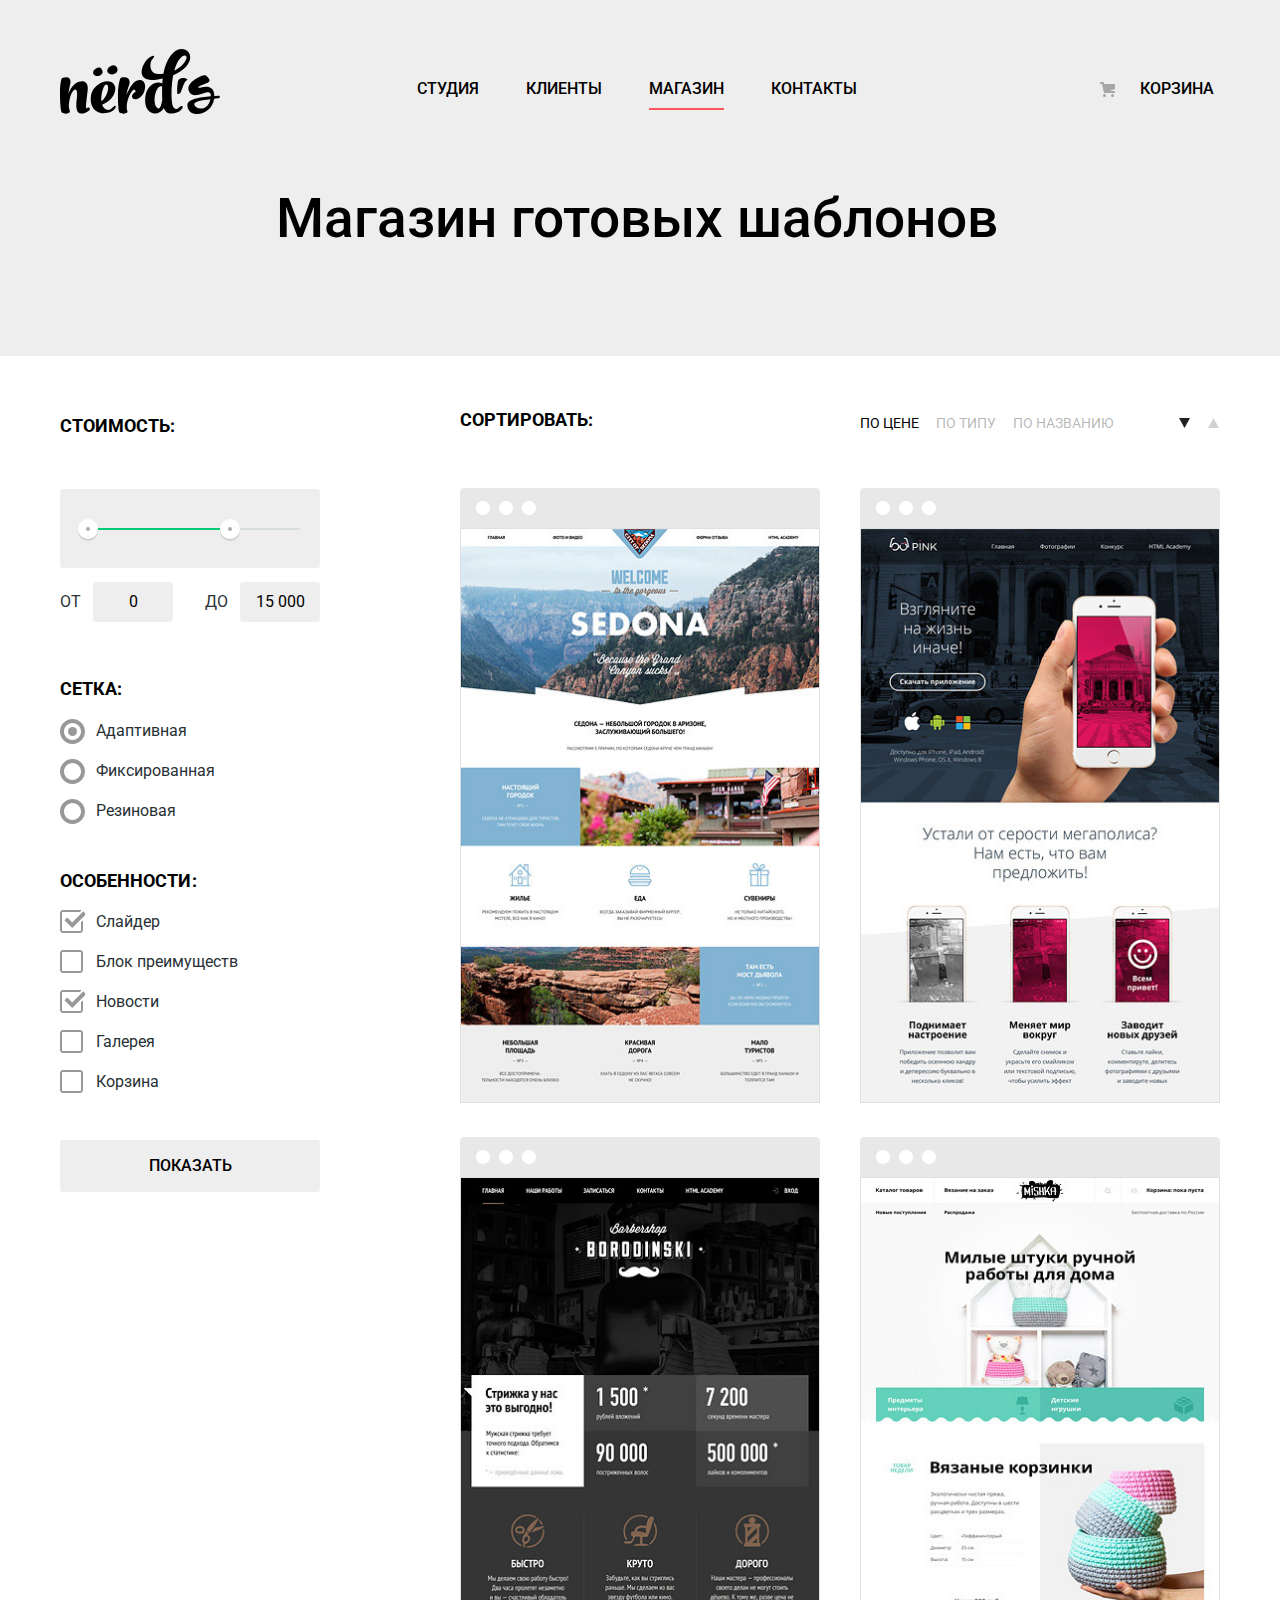
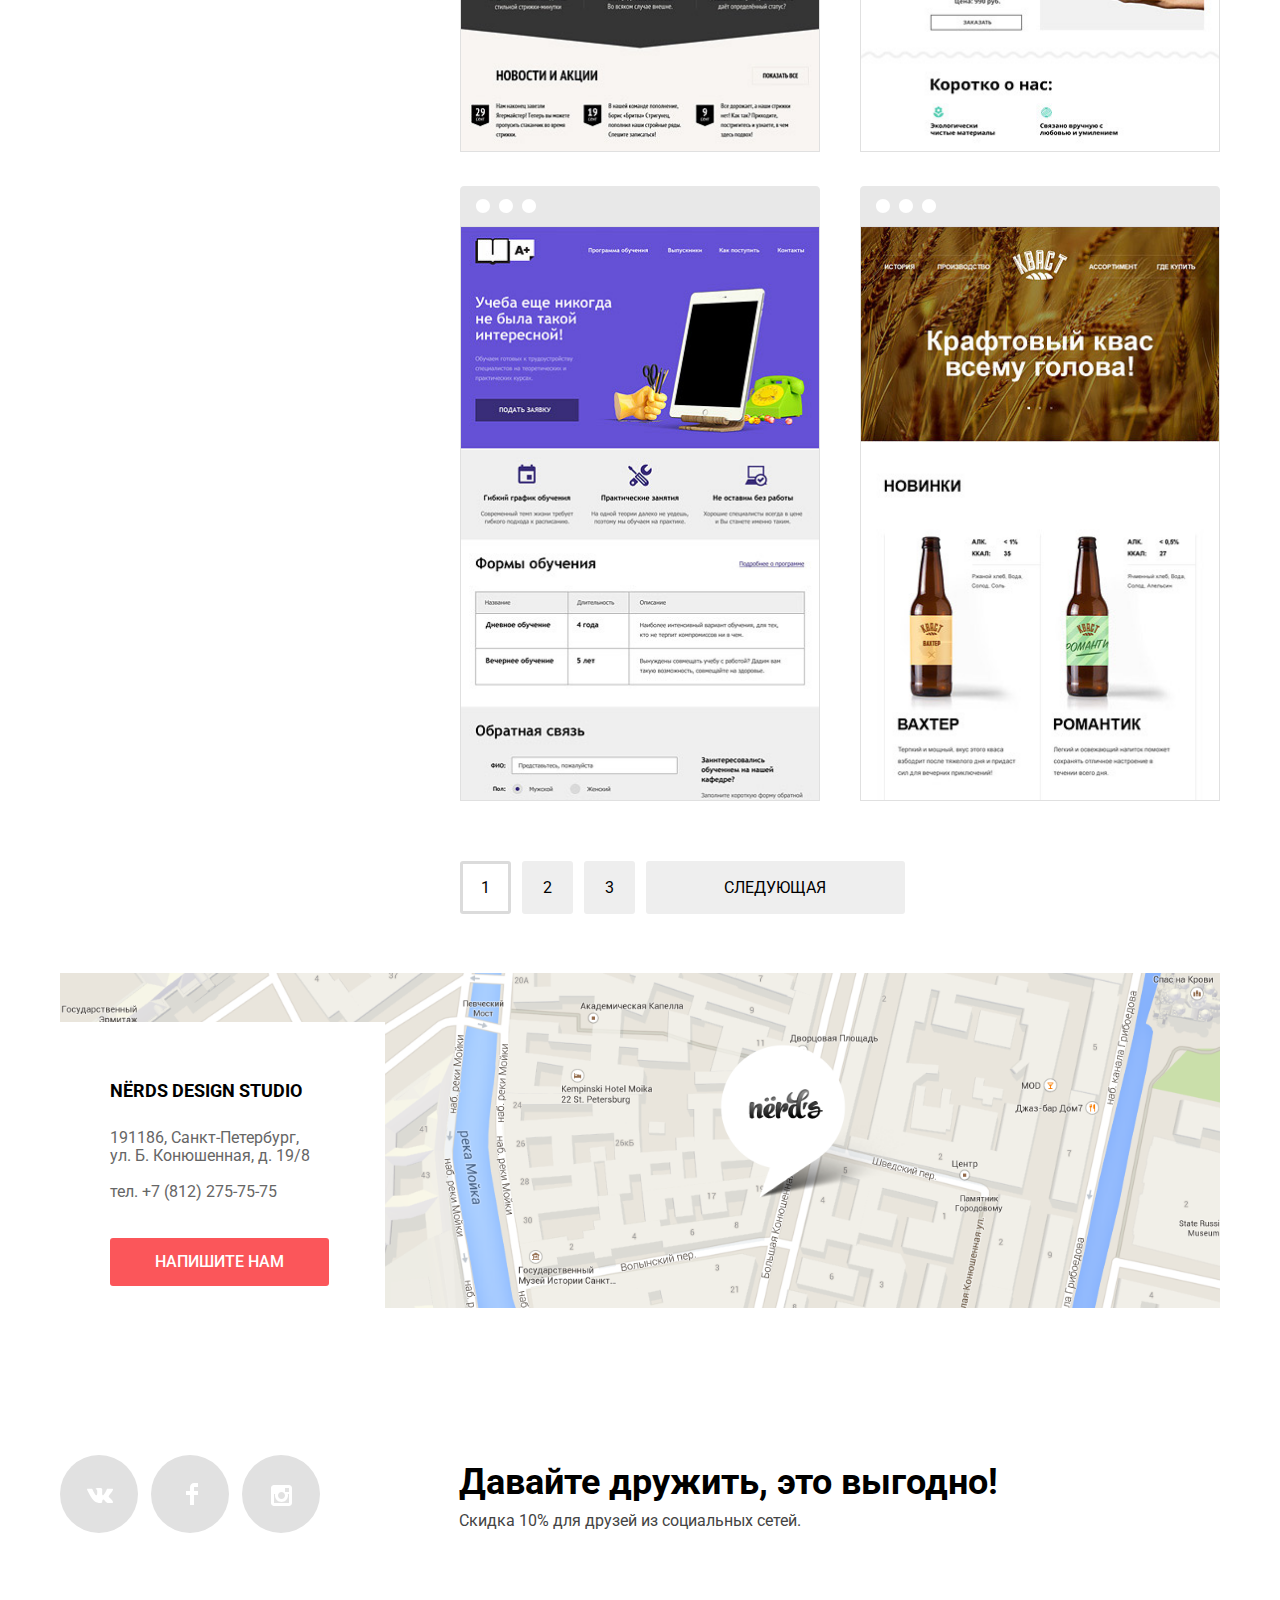
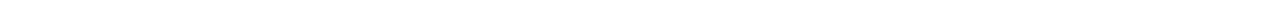
==== commit e352245e: "Итоговая проверка - Попытка 2" ====
--- a/catalog.html
+++ b/catalog.html
@@ -37,10 +37,8 @@
 								Контакты
 							</a>
 						</li>
-					</ul>
-					<ul class="cart">
-						<li class="cart__item">
-							<a class="cart__link" href="#">
+						<li class="main-navigation__item main-navigation__item-cart">
+							<a class="main-navigation__link main-navigation__link-cart" href="#">
 								Корзина
 							</a>
 						</li>
@@ -138,15 +136,17 @@
 						<li class="work-sort__item">
 							<a class="work-sort__link work-sort__link-active work-sort__link-icon-down" href="#">
 								<svg xmlns="http://www.w3.org/2000/svg" width="11" height="10" viewBox="0 0 11 10">
-									<path fill="#231F20" d="M5.5 10L0 0h11" />
+									<path fill="#231F20" d="M5.5 10L0 0h11"/>
 								</svg>
+								<span class="visually-hidden">По убыванию</span>
 							</a>
 						</li>
 						<li class="work-sort__item">
 							<a class="work-sort__link work-sort__link-icon-up" href="#">
 								<svg xmlns="http://www.w3.org/2000/svg" width="11" height="10" viewBox="0 0 11 10">
-									<path fill="#231F20" d="M5.5 0L0 10h11z" />
+									<path fill="#231F20" d="M5.5 0L0 10h11z"/>
 								</svg>
+								<span class="visually-hidden">По возрастанию</span>
 							</a>
 						</li>
 					</ul>
@@ -156,7 +156,7 @@
 					<li class="work-catalog__item">
 						<img class="work-catalog__img" src="img/img-sedona.jpg" width="358" height="574" alt="Sedona">
 						<div class="work-catalog__block">
-							<h3 class="work-catalog__title">Sedona</h3>
+							<a class="work-catalog__title" href="#">Sedona</a>
 							<p class="work-catalog__descr work-catalog__descr-sedona">Информационный сайт для туристов</p>
 							<a class="button work-catalog__link" href="#">9 900 руб.</a>
 						</div>
@@ -164,7 +164,7 @@
 					<li class="work-catalog__item">
 						<img class="work-catalog__img" src="img/img-pink.jpg" width="358" height="574" alt="Pink">
 						<div class="work-catalog__block">
-							<h3 class="work-catalog__title">Pink App</h3>
+							<a class="work-catalog__title" href="#">Pink App</a>
 							<p class="work-catalog__descr work-catalog__descr-pink">Продуктовый лендинг приложения для iOS и Android</p>
 							<a class="button work-catalog__link" href="#">9 900 руб.</a>
 						</div>
@@ -172,7 +172,7 @@
 					<li class="work-catalog__item">
 						<img class="work-catalog__img" src="img/img-barbershop.jpg" width="358" height="574" alt="Barbershop">
 						<div class="work-catalog__block">
-							<h3 class="work-catalog__title">Barbershop</h3>
+							<a class="work-catalog__title" href="#">Barbershop</a>
 							<p class="work-catalog__descr work-catalog__descr-barber">Сайт салоны красоты. Для мужчин, да.</p>
 							<a class="button work-catalog__link" href="#">9 900 руб.</a>
 						</div>
@@ -180,7 +180,7 @@
 					<li class="work-catalog__item">
 						<img class="work-catalog__img" src="img/img-mishka.jpg" width="358" height="574" alt="Mishka">
 						<div class="work-catalog__block">
-							<h3 class="work-catalog__title">Mishka</h3>
+							<a class="work-catalog__title" href="#">Mishka</a>
 							<p class="work-catalog__descr work-catalog__descr-mishka">Интернет-магазин вязаных игрушек</p>
 							<a class="button work-catalog__link" href="#">9 900 руб.</a>
 						</div>
@@ -188,7 +188,7 @@
 					<li class="work-catalog__item">
 						<img class="work-catalog__img" src="img/img-aplus.jpg" width="358" height="574" alt="A Plus">
 						<div class="work-catalog__block">
-							<h3 class="work-catalog__title">A Plus</h3>
+							<a class="work-catalog__title" href="#">A Plus</a>
 							<p class="work-catalog__descr work-catalog__descr-aplus">Лендинг курсов повышения квалификации</p>
 							<a class="button work-catalog__link" href="#">9 900 руб.</a>
 						</div>
@@ -196,7 +196,7 @@
 					<li class="work-catalog__item">
 						<img class="work-catalog__img" src="img/img-kvast.jpg" width="358" height="574" alt="Кваст">
 						<div class="work-catalog__block">
-							<h3 class="work-catalog__title">Кваст</h3>
+							<a class="work-catalog__title" href="#">Кваст</a>
 							<p class="work-catalog__descr work-catalog__descr-kvast">Промо-сайт производителя крафтового кваса</p>
 							<a class="button work-catalog__link" href="#">9 900 руб.</a>
 						</div>
@@ -287,6 +287,6 @@
 				<button class="button modal-form__block_btn" type="submit">Отправить</button>
 			</form>
 		</section>
-		<script src="js/main.js"></script>
+		<script src="js/main.min.js"></script>
 	</body>
 </html>
--- a/css/style.min.css
+++ b/css/style.min.css
@@ -1 +1 @@
-body,html{-webkit-box-sizing:border-box;box-sizing:border-box}body{min-width:1200px;margin:0;padding:0;font-family:'Roboto', Arial, sans-serif;font-weight:400;font-size:16px;line-height:24px;color:#000000;background-color:#ffffff}a{text-decoration:none;cursor:pointer}img{max-width:100%;height:auto}.button{display:inline-block;padding:17px 40px 17px 40px;color:#ffffff;font-size:16px;font-weight:500;line-height:18px;text-transform:uppercase;background-color:#fb565a;border:none;border-radius:3px}.visually-hidden:not(:focus):not(:active),input[type=checkbox].visually-hidden,input[type=radio].visually-hidden{position:absolute;width:1px;height:1px;margin:-1px;border:0;padding:0;white-space:nowrap;-webkit-clip-path:inset(100%);clip-path:inset(100%);clip:rect(0 0 0 0);overflow:hidden}.container{width:1160px;padding:0 10px;margin:0 auto}.main-header{margin-bottom:80px;background-color:#eeeeee}.main-logo:focus,.main-logo:hover{opacity:0.8}.main-logo:active{opacity:0.3}.main-navigation{display:-webkit-box;display:-ms-flexbox;display:flex;-webkit-box-pack:justify;-ms-flex-pack:justify;justify-content:space-between;-webkit-box-align:center;-ms-flex-align:center;align-items:center;padding-top:49px;margin:auto}.main-navigation__list{display:-webkit-box;display:-ms-flexbox;display:flex;-webkit-box-pack:justify;-ms-flex-pack:justify;justify-content:space-between;width:440px;padding:0;padding-top:8px}.main-navigation__item{margin-right:47px;list-style:none}.cart__link,.main-navigation__link{font-weight:500;line-height:30px;color:#000000;text-transform:uppercase}.cart{position:relative;padding-left:26px;margin-top:24px;list-style:none}.cart:before{content:'';position:absolute;top:8px;left:-16px;width:15px;height:15px;background-image:url("../img/cart-icon.svg");background-repeat:no-repeat;background-position:0 0}.cart__link:focus,.cart__link:hover,.main-navigation__link:focus,.main-navigation__link:hover{color:#fb565a}.cart__link:active,.main-navigation__link:active{color:#000000;opacity:0.3}.slider{position:relative}.slider-controls{position:absolute;left:50%;bottom:108px;width:160px;height:18px;font-size:0;text-align:center;-webkit-transform:translateX(-51%);-ms-transform:translateX(-51%);transform:translateX(-51%);z-index:10}.slider-controls label{position:relative;display:inline-block;padding:11px;width:18px;height:18px;border-radius:50%;cursor:pointer}.slider-controls label:after{content:'';position:absolute;top:12px;left:12px;width:18px;height:18px;background-color:#ffffff;border-radius:50%;z-index:1}.slider-list{padding:0;margin:0;list-style:none}.slider-list__item{display:none;padding:72px 0 80px 0}.slider-list__item:first-child{background:#eeeeee url("../img/slide1.png") no-repeat 93% 13px}.slider-list__item:nth-child(2){background:#eeeeee url("../img/slide2.png") no-repeat 100% 0px}.slider-list__item:nth-child(3){background:#eeeeee url("../img/slide3.png") no-repeat 100% 15px}#slider-1:checked~.slider-list .slider-list__item:first-child{display:block}#slider-2:checked~.slider-list .slider-list__item:nth-child(2){display:block}#slider-3:checked~.slider-list .slider-list__item:nth-child(3){display:block}#slider-1:checked~.slider-controls .slider-controls__label_1:before,#slider-2:checked~.slider-controls .slider-controls__label_2:before,#slider-3:checked~.slider-controls .slider-controls__label_3:before{content:'';position:absolute;top:52%;left:52%;margin:-4px;width:4px;height:4px;background-color:inherit;border:2px solid #c1c1c1;border-radius:50%;z-index:2}.slider-list__title{display:block;margin:0;margin-bottom:26px;max-width:600px;font-size:55px;line-height:55px;font-weight:500}.slider-list__text{margin:0;margin-bottom:38px;max-width:430px;color:#283136;line-height:24px}.slider-list__btn{display:inline-block;padding-left:53px;padding-right:55px}.slider-list__btn:focus,.slider-list__btn:hover{background-color:#e74246}.slider-list__btn:active{color:rgba(255, 255, 255, 0.3);background-color:#d7373b;-webkit-box-shadow:inset 0 3px rgba(0, 0, 0, 0.1);box-shadow:inset 0 3px rgba(0, 0, 0, 0.1)}.services{margin-bottom:80px}.services-list{display:-webkit-box;display:-ms-flexbox;display:flex;-webkit-box-pack:justify;-ms-flex-pack:justify;justify-content:space-between;padding:0;list-style:none}.services-list__item{width:300px}.services-list__item:nth-child(3){margin-right:60px}.services-list__img{margin-bottom:-5px}.services-list__title{margin-bottom:15px;font-size:24px;font-weight:700;line-height:30px;text-transform:uppercase}.services-list__text{margin-bottom:31px;width:260px;color:#283136}.services-list__link-red:focus,.services-list__link-red:hover{background-color:#e74246}.services-list__link-red:active{color:rgba(255, 255, 255, 0.3);-webkit-box-shadow:inset 0 3px 0 rgba(0, 1, 1, 0.1);box-shadow:inset 0 3px 0 rgba(0, 1, 1, 0.1);background-color:#d7373b}.services-list__link-green{background-color:#00ca74}.services-list__link-green:focus,.services-list__link-green:hover{background-color:#00bc6c}.services-list__link-green:active{color:rgba(255, 255, 255, 0.3);-webkit-box-shadow:inset 0 3px 0 rgba(0, 1, 1, 0.1);box-shadow:inset 0 3px 0 rgba(0, 1, 1, 0.1);background-color:#00aa62}.services-list__link-yellow{background-color:#efc84a}.services-list__link-yellow:focus,.services-list__link-yellow:hover{background-color:#eab534}.services-list__link-yellow:active{color:rgba(255, 255, 255, 0.3);-webkit-box-shadow:inset 0 3px 0 rgba(0, 1, 1, 0.1);box-shadow:inset 0 3px 0 rgba(0, 1, 1, 0.1);background-color:#e5a722}.features{display:-webkit-box;display:-ms-flexbox;display:flex;-webkit-box-pack:justify;-ms-flex-pack:justify;justify-content:space-between;margin-bottom:47px;border-top:2px solid #eeeeee}.features-description{padding-top:73px;width:670px}.features-description__title{margin:0;margin-bottom:32px;color:#000000;font-size:45px;font-weight:500;line-height:45px}.features-description__text{margin:0;margin-bottom:39px;color:#283136}.features-description__subtitle{margin:0;margin-bottom:23px;color:#283136;font-weight:700;text-transform:uppercase}.features-description__list{position:relative;margin:0;list-style:none}.features-description__item{padding-bottom:25px;color:#283136}.features-description__item:first-child::before{content:'';position:absolute;top:12px;left:1px;width:25px;height:2px;background-color:#fb565a}.features-description__item:nth-child(2):before{content:'';position:absolute;top:60px;left:1px;width:25px;height:2px;background-color:#fb565a}.features-description__item:nth-child(3):before{content:'';position:absolute;top:108px;left:1px;width:25px;height:2px;background-color:#fb565a}.features-numbers{padding-top:40px;width:360px}.features-numbers__img{margin-bottom:28px}.features-numbers__table{border-collapse:collapse}.features-numbers__table-title{margin-bottom:34px;font-weight:700;text-transform:uppercase}.features-numbers__table-title-row1{font-size:45px;font-weight:700;line-height:10.06px;text-align:left}.features-numbers__table-title-cell-1{padding-bottom:37px;padding-top:15px;width:33%;text-align:left}.features-numbers__table-title-row1 span{font-weight:400;font-size:26px;vertical-align:super}.features-numbers__table-title-cell-2{color:#283136;font-size:16px;font-weight:400;line-height:18px;text-align:left}.partners{margin-bottom:80px;border-top:2px solid #eeeeee;border-bottom:2px solid #eeeeee}.partners__list{display:-webkit-box;display:-ms-flexbox;display:flex;-webkit-box-pack:justify;-ms-flex-pack:justify;justify-content:space-between;-webkit-box-align:center;-ms-flex-align:center;align-items:center;margin:0;padding:51px 70px 33px 31px;list-style:none}.partners__item{position:relative}.partners__item:first-child:after{content:'';position:absolute;top:2px;right:-51px;width:2px;height:52px;background-color:#eeeeee}.partners__item:nth-child(2):after{content:'';position:absolute;top:14px;right:-44px;width:2px;height:52px;background-color:#eeeeee}.partners__item:nth-child(3):after{content:'';position:absolute;top:-6px;right:-62px;width:2px;height:52px;background-color:#eeeeee}.partners__img{opacity:0.2}.partners__img:focus,.partners__img:hover{opacity:1}.partners__img:active{opacity:0.1}.main-footer{margin-bottom:70px}.footer-map__block{position:relative;margin:0 auto;margin-bottom:66px;width:100%;height:416px}.footer-map__iframe{position:absolute;width:100%;height:416px;frameborder:0;z-index:2}.footer-map__img{position:absolute;top:0;left:0;z-index:1}.footer-map__contacts{position:absolute;margin-top:49px;padding:54px 50px 47px 50px;width:225px;max-height:210px;background-color:#ffffff;z-index:3}.footer-map__title{margin:0;margin-bottom:28px;font-size:18px;font-weight:700;line-height:30px;text-transform:uppercase}.footer-map__adress{margin:0;margin-bottom:18px;width:210px;color:#666666;line-height:18px}.footer-map__tel,.footer-map__tel-link{margin:0;margin-bottom:37px;color:#666666;line-height:18px}.footer-map__btn{padding:16px 44px}.footer-map__btn:focus,.footer-map__btn:hover{background-color:#e74246}.footer-map__btn:active{color:rgba(255, 255, 255, 0.3);-webkit-box-shadow:inset 0 3px 0 rgba(0, 1, 1, 0.1);box-shadow:inset 0 3px 0 rgba(0, 1, 1, 0.1);background-color:#d7373b}.footer-social{display:-webkit-box;display:-ms-flexbox;display:flex}.footer-social__list{display:-webkit-box;display:-ms-flexbox;display:flex;-webkit-box-pack:justify;-ms-flex-pack:justify;justify-content:space-between;margin:0;margin-right:126px;padding:0;list-style:none}.footer-social__item{position:relative;margin-right:13px}.footer-social__link{margin:auto;padding:0;width:78px;height:78px;background-color:#e1e1e1;border-radius:50%}.footer-social__link:focus,.footer-social__link:hover{background-color:#e74246}.footer-social__link:active{background-color:#d7373b}.footer-social__link-vk:before{content:'';position:absolute;width:26px;height:15px;left:25px;bottom:37px;background:url("../img/vk-icon.svg") no-repeat}.footer-social__link-fb:before{content:'';position:absolute;width:12px;height:22px;left:33px;bottom:35px;background:url("../img/fb-icon.svg") no-repeat}.footer-social__link-insta:before{content:'';position:absolute;width:21px;height:21px;left:29px;bottom:35px;background:url("../img/insta-icon.svg") no-repeat}.footer-social__link-fb:active:before,.footer-social__link-insta:active:before,.footer-social__link-vk:active:before{opacity:0.3}.footer-social__slogan{margin-top:9px}.footer-social__title{font-size:36px;font-weight:700;line-height:36px}.footer-social__text{margin:0;margin-top:9px;color:#444444;line-height:22px}@-webkit-keyframes bounce{0%{-webkit-transform:translateY(-2000px);transform:translateY(-2000px)}70%{-webkit-transform:translateY(30px);transform:translateY(30px)}90%{-webkit-transform:translateY(-10px);transform:translateY(-10px)}to{-webkit-transform:translateY(0);transform:translateY(0)}}@keyframes bounce{0%{-webkit-transform:translateY(-2000px);transform:translateY(-2000px)}70%{-webkit-transform:translateY(30px);transform:translateY(30px)}90%{-webkit-transform:translateY(-10px);transform:translateY(-10px)}to{-webkit-transform:translateY(0);transform:translateY(0)}}@-webkit-keyframes shake{0%,to{-webkit-transform:translateX(0);transform:translateX(0)}10%,30%,50%,70%,90%{-webkit-transform:translateX(-10px);transform:translateX(-10px)}20%,40%,60%,80%{-webkit-transform:translateX(10px);transform:translateX(10px)}}@keyframes shake{0%,to{-webkit-transform:translateX(0);transform:translateX(0)}10%,30%,50%,70%,90%{-webkit-transform:translateX(-10px);transform:translateX(-10px)}20%,40%,60%,80%{-webkit-transform:translateX(10px);transform:translateX(10px)}}.modal{position:fixed;display:none;top:120px;left:50%;margin-left:-480px;padding:73px 100px 84px 100px;width:760px;background-color:#ffffff;-webkit-box-shadow:0 20px 40px rgba(0, 1, 1, 0.75);box-shadow:0 20px 40px rgba(0, 1, 1, 0.75);z-index:1000}.modal-show{display:block;-webkit-animation:bounce 0.6s;animation:bounce 0.6s}.modal-error{-webkit-animation:shake 0.6s;animation:shake 0.6s}.modal-close{position:absolute;top:78px;right:90px;width:21px;height:21px;background-color:#ffffff;border:none;cursor:pointer}.modal-close:before{content:'';position:absolute;top:0;left:0;width:21px;height:21px;background:url("../img/close-cross.svg") no-repeat;opacity:0.3}.modal-close:focus:before,.modal-close:hover:before{opacity:1}.modal-close:active:before{opacity:0.1}.modal-form__title{display:inline-block;margin-bottom:38px;font-size:45px;font-weight:500;line-height:45px}.modal-form__block{display:-webkit-box;display:-ms-flexbox;display:flex;-webkit-box-pack:justify;-ms-flex-pack:justify;justify-content:space-between;-ms-flex-wrap:wrap;flex-wrap:wrap;margin-bottom:36px}.modal-form__block_name{width:360px}.modal-form__block_email{width:360px}.modal-form label{display:inline-block;margin-bottom:12px;vertical-align:middle;font-weight:700;line-height:18px}.modal-form__block_email input,.modal-form__block_name input{-webkit-box-sizing:border-box;box-sizing:border-box;width:360px;height:50px;padding-left:16px;color:#444444;border:2px solid #d7dcde;border-radius:3px;outline:none}.modal-form__block_feedback{margin-bottom:38px}.modal-form__block_feedback textarea{-webkit-box-sizing:border-box;box-sizing:border-box;padding-left:16px;padding-top:14px;width:760px;height:117px;color:#444444;border:2px solid #d7dcde;border-radius:3px;outline:none}.modal-form__block_email input:hover,.modal-form__block_feedback textarea:hover,.modal-form__block_name input:hover{border-color:#b4b9bb}.modal-form__block_email input:focus,.modal-form__block_feedback textarea:focus,.modal-form__block_name input:focus{color:#444444;border-color:#000000}.modal-form__block_email input:invalid,.modal-form__block_feedback textarea:invalid,.modal-form__block_name input:invalid{color:#e74246;border-color:#e74246}.modal-form__block_btn{padding-left:82px;padding-right:84px;font-family:'Roboto', Arial, sans-serif;font-size:16px;line-height:18px}.modal-form__block_btn:focus,.modal-form__block_btn:hover{background-color:#e74246}.modal-form__block_btn:active{color:#e26c6e;background-color:#d7373b;-webkit-box-shadow:inset 0 3px 0 0 #c13135;box-shadow:inset 0 3px 0 0 #c13135}.main-header__catalog{margin-bottom:55px}.main-navigation__link-active,.main-navigation__link-active:active,.main-navigation__link-active:hover{padding-bottom:12px;border-bottom:2px solid #fb565a}.main-header__title{display:inline-block;margin:70px 0 110px 216px;font-weight:500;font-size:55px;line-height:55px;vertical-align:middle}.main-catalog{display:-webkit-box;display:-ms-flexbox;display:flex;-ms-flex-wrap:wrap;flex-wrap:wrap;margin-bottom:73px}.filter{width:260px;margin-right:140px}.filter-features,.filter-grid,.filter-range{margin:0;padding:0;border:none}.filter-range{margin-bottom:52px}.filter-features__legend,.filter-grid__legend,.filter-range__legend{font-size:18px;font-weight:700;line-height:30px;text-transform:uppercase;letter-spacing:0.05px}.filter-range__legend{margin-bottom:48px}.filter-form label{color:#283136;line-height:20px}.filter-range__controls{position:relative;height:40px;margin-bottom:14px;padding-top:39px;padding-right:20px;padding-left:20px;background-color:#eeeeee;border-radius:3px}.filter-range__scale{height:2px;background-color:#d7dcde}.filter-range__bar{width:70%;height:2px;background-color:#00ca75}.filter-range__toggle{position:absolute;top:30px;left:0;width:4px;height:4px;background-color:#ababab;border:8px solid #ffffff;border-radius:50%;-webkit-box-shadow:0 2px 1px 0 #cfcfcf;box-shadow:0 2px 1px 0 #cfcfcf;cursor:pointer}.filter-range__toggle-min{left:18px}.filter-range__toggle-max{left:160px}.filter-range__price{font-size:0}.filter-range__price-max,.filter-range__price-min{display:inline-block;width:50%;color:#283136;font-size:16px;line-height:22px;text-transform:uppercase}.filter-range__price-max{text-align:right}.filter-range__price input{width:60px;margin-left:8px;padding:9px 10px;font-family:'Roboto', Arial, sans-serif;font-size:16px;line-height:22px;text-align:center;background-color:#eeeeee;border:none;border-radius:3px}.filter-grid{display:-webkit-box;display:-ms-flexbox;display:flex;-webkit-box-orient:vertical;-webkit-box-direction:normal;-ms-flex-direction:column;flex-direction:column;margin-bottom:35px}.filter-grid__legend{margin-bottom:7px}.filter-grid__block{position:relative;padding:8px 0 8px 36px}.filter-grid__block_radio+.filter-grid__block_label:before{content:'';position:absolute;top:8px;left:0;width:25px;height:25px;background:url("../img/radio-off.svg") no-repeat;opacity:0.4}.filter-grid__block_radio:checked+.filter-grid__block_label:before{content:'';position:absolute;top:8px;left:0;width:25px;height:25px;background:url("../img/radio-on.svg") no-repeat;opacity:0.4}.filter-grid__block_label:hover{color:#000000;cursor:pointer}.filter-grid__block_radio+.filter-grid__block_label:hover:before{opacity:1}.filter-grid__block_radio:disabled+.filter-grid__block_label{color:rgba(40, 49, 54, 0.3)}.filter-grid__block_radio:disabled+.filter-grid__block_label:before,.filter-grid__block_radio:disabled+.filter-grid__block_label:hover:before{opacity:0.1}.filter-grid__block_radio:checked:disabled+.filter-grid__block_label{color:rgba(40, 49, 54, 0.3)}.filter-grid__block_radio:checked:disabled+.filter-grid__block_label:before,.filter-grid__block_radio:checked:disabled+.filter-grid__block_label:hover:before{opacity:0.1}.filter-grid__block_radio:focus+.filter-grid__block_label{border-color:#663d15;outline:thin dotted}.filter-features{display:-webkit-box;display:-ms-flexbox;display:flex;-webkit-box-orient:vertical;-webkit-box-direction:normal;-ms-flex-direction:column;flex-direction:column;margin-bottom:38px}.filter-features__legend{margin-bottom:22px}.filter-features__block{position:relative;padding:8px 0 8px 36px}.filter-features__block_checkbox+.filter-features__block_label:before{content:'';position:absolute;top:8px;left:0;width:25px;height:25px;background:url("../img/checkbox-off.svg") no-repeat;opacity:0.4}.filter-features__block_checkbox:checked+.filter-features__block_label:before{content:'';position:absolute;top:8px;left:0;width:25px;height:25px;background:url("../img/checkbox-on.svg") no-repeat;opacity:0.4}.filter-features__block_label:hover{cursor:pointer}.filter-features__block_checkbox+.filter-features__block_label:hover:before{opacity:1}.filter-features__block_checkbox:disabled+.filter-features__block_label{color:rgba(40, 49, 54, 0.3)}.filter-features__block_checkbox:disabled+.filter-features__block_label:before,.filter-features__block_checkbox:disabled+.filter-features__block_label:hover:before{opacity:0.1}.filter-features__block_checkbox:checked:disabled+.filter-features__block_label{color:rgba(40, 49, 54, 0.3)}.filter-features__block_checkbox:checked:disabled+.filter-features__block_label:before,.filter-features__block_checkbox:checked:disabled+.filter-features__block_label:hover:before{opacity:0.1}.filter-features__block_checkbox:focus+.filter-features__block_label{border-color:#663d15;outline:thin dotted}.filter-form__btn{padding-right:88px;padding-left:89px;color:#000000;font-weight:500;line-height:18px;background-color:#eeeeee}.filter-form__btn:focus,.filter-form__btn:hover{background-color:#dfdfdf}.filter-form__btn:active{color:rgba(0, 0, 0, 0.3);background-color:#d5d5d5}.work{display:-webkit-box;display:-ms-flexbox;display:flex;-webkit-box-pack:justify;-ms-flex-pack:justify;justify-content:space-between;-ms-flex-wrap:wrap;flex-wrap:wrap;width:760px}.work-sort{display:-webkit-box;display:-ms-flexbox;display:flex;-webkit-box-pack:justify;-ms-flex-pack:justify;justify-content:space-between;-webkit-box-align:start;-ms-flex-align:start;align-items:flex-start;width:100%;margin-bottom:53px}.work-sort__title{margin:0;font-size:18px;font-weight:700;line-height:18px;text-transform:uppercase}.work-sort__list{display:-webkit-box;display:-ms-flexbox;display:flex;width:360px;margin:0;padding:0;list-style:none}.work-sort__link{margin-right:17px;font-size:14px;line-height:18px;color:rgba(0, 0, 0, 0.3);text-transform:uppercase}.work-sort__link:focus,.work-sort__link:hover{color:rgba(0, 0, 0, 0.6)}.work-sort__link:active{color:#000000}.work-sort__link-active,.work-sort__link-active:hover{color:#000000}.work-sort__link-icon-down{margin-left:48px;margin-right:18px}.work-sort__link-icon-down:active,.work-sort__link-icon-down:focus,.work-sort__link-icon-down:hover{opacity:1}.work-sort__link-icon-up{margin-right:0;opacity:0.2}.work-sort__link-icon-up:focus,.work-sort__link-icon-up:hover{opacity:0.5}.work-sort__link-icon-up:active{opacity:1}.work-catalog{display:-webkit-box;display:-ms-flexbox;display:flex;-ms-flex-wrap:wrap;flex-wrap:wrap;-webkit-box-pack:justify;-ms-flex-pack:justify;justify-content:space-between;margin:0;padding:0;width:760px;list-style:none}.work-catalog__item{position:relative;margin-bottom:33px;padding-top:40px;width:360px;min-height:576px;overflow:hidden}.work-catalog__img{position:absolute;top:40px;left:0;border:1px solid rgba(0, 0, 0, 0.12)}.work-catalog__item:before{content:'';position:absolute;top:0;left:0;width:360px;height:40px;background:url("../img/browser.svg") no-repeat;opacity:0.12;z-index:200}.work-catalog__item:hover:before{opacity:1}.work-catalog__block{position:absolute;bottom:0;left:0;display:none;width:100%;height:231px;text-align:center;background-color:#eeeeee;z-index:20}.work-catalog__item:hover .work-catalog__block{display:block}.work-catalog__title{display:inline-block;margin:27px 0 15px 0;padding:0;vertical-align:middle;font-size:18px;font-weight:700;line-height:30px;text-transform:uppercase}.work-catalog__descr{margin:0;margin-bottom:30px;padding:0;color:#666666;line-height:18px}.work-catalog__descr-barber,.work-catalog__descr-mishka,.work-catalog__descr-sedona{padding-right:80px;padding-left:80px}.work-catalog__descr-aplus,.work-catalog__descr-kvast,.work-catalog__descr-pink{padding-right:60px;padding-left:60px}.work-catalog__link{padding-right:60px;padding-left:62px;font-weight:500;line-height:18px;text-transform:uppercase}.work-catalog__link:focus,.work-catalog__link:hover{background-color:#e74246}.work-catalog__link:active{-webkit-box-shadow:inset 0 3px 0 rgba(0, 1, 1, 0.1);box-shadow:inset 0 3px 0 rgba(0, 1, 1, 0.1);background-color:#d7373b}.work-pagination{display:-webkit-box;display:-ms-flexbox;display:flex;margin:0;margin-top:41px;padding:0;list-style:none}.work-pagination__item{margin-right:11px}.work-pagination__link{padding:17px 21px 17px 21px;color:#000000;background-color:#eeeeee;border-radius:3px}.work-pagination__link-next{padding-right:79px;padding-left:78px;text-transform:uppercase}.work-pagination__link:focus,.work-pagination__link:hover{background-color:#dfdfdf}.work-pagination__link:active{color:rgba(0, 0, 0, 0.3)}.work-pagination__link-active,.work-pagination__link-active:active,.work-pagination__link-active:hover{padding:14px 18px 14px 18px;background-color:#ffffff;border:3px solid #dbdbdb;-webkit-box-shadow:0 0 0 0;box-shadow:0 0 0 0}+body,html{-webkit-box-sizing:border-box;box-sizing:border-box}body{min-width:1200px;margin:0;padding:0;font-family:Roboto,Arial,sans-serif;font-weight:400;font-size:16px;line-height:24px;color:#000;background-color:#fff}a{text-decoration:none;cursor:pointer}img{max-width:100%;height:auto}.button{display:inline-block;vertical-align:middle;padding:17px 40px 17px 40px;color:#fff;font-size:16px;font-weight:500;line-height:18px;text-transform:uppercase;background-color:#fb565a;border:none;border-radius:3px}.visually-hidden:not(:focus):not(:active),input[type=checkbox].visually-hidden,input[type=radio].visually-hidden{position:absolute;width:1px;height:1px;margin:-1px;border:0;padding:0;white-space:nowrap;-webkit-clip-path:inset(100%);clip-path:inset(100%);clip:rect(0 0 0 0);overflow:hidden}.container{width:1160px;padding:0 10px;margin:0 auto}.main-header{margin-bottom:80px;background-color:#eee}.main-logo{margin-right:197px}.main-logo:focus,.main-logo:hover{opacity:.8}.main-logo:active{opacity:.3}.main-navigation{display:-webkit-box;display:-ms-flexbox;display:flex;-webkit-box-pack:justify;-ms-flex-pack:justify;justify-content:flex-start;-webkit-box-align:center;-ms-flex-align:center;align-items:center;padding-top:49px;margin:auto}.main-navigation__list{display:-webkit-box;display:-ms-flexbox;display:flex;-webkit-box-pack:justify;-ms-flex-pack:justify;justify-content:space-between;-ms-flex-wrap:wrap;flex-wrap:wrap;min-width:438px;padding:0;padding-top:8px}.main-navigation__item{margin-right:47px;list-style:none}.main-navigation__link{font-weight:500;line-height:30px;color:#000;text-transform:uppercase}.main-navigation__link:focus,.main-navigation__link:hover{color:#fb565a}.main-navigation__link:active{color:#a6a6a6}.main-navigation__item-cart{margin-left:236px;margin-right:0}.main-navigation__link-cart{position:relative}.main-navigation__link-cart::before{content:'';position:absolute;top:3px;left:-40px;width:15px;height:15px;background-image:url(../img/cart-icon.svg);background-repeat:no-repeat;background-position:0 0}.slider{position:relative}.slider-controls{position:absolute;left:50%;bottom:108px;width:160px;height:18px;font-size:0;text-align:center;-webkit-transform:translateX(-51%);-ms-transform:translateX(-51%);transform:translateX(-51%);z-index:10}.slider-controls label{position:relative;display:inline-block;vertical-align:middle;padding:11px;width:18px;height:18px;border-radius:50%;cursor:pointer}.slider-controls label::after{content:'';position:absolute;top:12px;left:12px;width:18px;height:18px;background-color:#fff;border-radius:50%;z-index:1}.slider-list{padding:0;margin:0;list-style:none}.slider-list__item{display:none;padding:72px 0 80px 0}.slider-list__item:nth-child(1){background:#eee url(../img/slide1.png) no-repeat 93% 13px}.slider-list__item:nth-child(2){background:#eee url(../img/slide2.png) no-repeat 100% 0}.slider-list__item:nth-child(3){background:#eee url(../img/slide3.png) no-repeat 100% 15px}.slider__input-1:checked~.slider-list .slider-list__item:nth-child(1){display:block}.slider__input-2:checked~.slider-list .slider-list__item:nth-child(2){display:block}.slider__input-3:checked~.slider-list .slider-list__item:nth-child(3){display:block}.slider__input-1:checked~.slider-controls .slider-controls__label_1::before,.slider__input-2:checked~.slider-controls .slider-controls__label_2::before,.slider__input-3:checked~.slider-controls .slider-controls__label_3::before{content:'';position:absolute;top:52%;left:52%;margin:-4px;width:4px;height:4px;background-color:inherit;border:2px solid #c1c1c1;border-radius:50%;z-index:2}.slider-list__title{display:block;margin:0;margin-bottom:26px;max-width:600px;font-size:55px;line-height:55px;font-weight:500}.slider-list__text{margin:0;margin-bottom:38px;max-width:430px;color:#283136;line-height:24px}.slider-list__btn{display:inline-block;vertical-align:middle;padding-left:53px;padding-right:55px}.slider-list__btn:focus,.slider-list__btn:hover{background-color:#e74246}.slider-list__btn:active{color:rgba(255,255,255,.3);background-color:#d7373b;-webkit-box-shadow:inset 0 3px rgba(0,0,0,.1);box-shadow:inset 0 3px rgba(0,0,0,.1)}.services{margin-bottom:80px}.services-list{display:-webkit-box;display:-ms-flexbox;display:flex;-webkit-box-pack:justify;-ms-flex-pack:justify;justify-content:space-between;padding:0;list-style:none}.services-list__item{width:300px}.services-list__item:nth-child(3){margin-right:60px}.services-list__img{margin-bottom:-7px}.services-list__title{margin-bottom:15px;font-size:24px;font-weight:700;line-height:30px;text-transform:uppercase}.services-list__text{margin-bottom:31px;width:260px;color:#283136}.services-list__link-red:focus,.services-list__link-red:hover{background-color:#e74246}.services-list__link-red:active{color:rgba(255,255,255,.3);-webkit-box-shadow:inset 0 3px 0 rgba(0,1,1,.1);box-shadow:inset 0 3px 0 rgba(0,1,1,.1);background-color:#d7373b}.services-list__link-green{background-color:#00ca74}.services-list__link-green:focus,.services-list__link-green:hover{background-color:#00bc6c}.services-list__link-green:active{color:rgba(255,255,255,.3);-webkit-box-shadow:inset 0 3px 0 rgba(0,1,1,.1);box-shadow:inset 0 3px 0 rgba(0,1,1,.1);background-color:#00aa62}.services-list__link-yellow{background-color:#efc84a}.services-list__link-yellow:focus,.services-list__link-yellow:hover{background-color:#eab534}.services-list__link-yellow:active{color:rgba(255,255,255,.3);-webkit-box-shadow:inset 0 3px 0 rgba(0,1,1,.1);box-shadow:inset 0 3px 0 rgba(0,1,1,.1);background-color:#e5a722}.features{display:-webkit-box;display:-ms-flexbox;display:flex;-webkit-box-pack:justify;-ms-flex-pack:justify;justify-content:space-between;margin-bottom:47px;border-top:2px solid #eee}.features-description{padding-top:73px;width:670px}.features-description__title{margin:0;margin-bottom:32px;color:#000;font-size:45px;font-weight:500;line-height:45px}.features-description__text{margin:0;margin-bottom:39px;color:#283136}.features-description__subtitle{margin:0;margin-bottom:23px;color:#283136;font-weight:700;text-transform:uppercase}.features-description__list{position:relative;margin:0;list-style:none}.features-description__item{padding-bottom:25px;color:#283136}.features-description__item:nth-child(1)::before{content:'';position:absolute;top:12px;left:1px;width:25px;height:2px;background-color:#fb565a}.features-description__item:nth-child(2)::before{content:'';position:absolute;top:60px;left:1px;width:25px;height:2px;background-color:#fb565a}.features-description__item:nth-child(3)::before{content:'';position:absolute;top:108px;left:1px;width:25px;height:2px;background-color:#fb565a}.features-numbers{padding-top:40px;width:360px}.features-numbers__img{margin-bottom:28px}.features-numbers__table{border-collapse:collapse}.features-numbers__table-title{margin-bottom:34px;font-weight:700;text-transform:uppercase}.features-numbers__table-title-row1{font-size:45px;font-weight:700;line-height:10.06px;text-align:left}.features-numbers__table-title-cell-1{padding-bottom:37px;padding-top:15px;width:33%;text-align:left}.features-numbers__table-title-row1 span{font-weight:400;font-size:26px;vertical-align:super}.features-numbers__table-title-cell-2{color:#283136;font-size:16px;font-weight:400;line-height:18px;text-align:left}.partners{margin-bottom:80px;border-top:2px solid #eee;border-bottom:2px solid #eee}.partners__list{display:-webkit-box;display:-ms-flexbox;display:flex;-webkit-box-pack:justify;-ms-flex-pack:justify;justify-content:space-between;-webkit-box-align:center;-ms-flex-align:center;align-items:center;margin:0;padding:51px 70px 33px 31px;list-style:none}.partners__item{position:relative}.partners__item:nth-child(1):after{content:'';position:absolute;top:2px;right:-51px;width:2px;height:52px;background-color:#eee}.partners__item:nth-child(2):after{content:'';position:absolute;top:14px;right:-44px;width:2px;height:52px;background-color:#eee}.partners__item:nth-child(3):after{content:'';position:absolute;top:-6px;right:-62px;width:2px;height:52px;background-color:#eee}.partners__img{opacity:.2}.partners__img:focus,.partners__img:hover{opacity:1}.partners__img:active{opacity:.1}.main-footer{margin-bottom:70px}.footer-map__block{position:relative;margin:0 auto;margin-bottom:66px;width:100%;height:416px}.footer-map__iframe{position:absolute;width:100%;height:416px;border:0;z-index:2}.footer-map__img{position:absolute;top:0;left:0;z-index:1}.footer-map__contacts{position:absolute;margin-top:49px;padding:54px 50px 47px 50px;width:225px;min-height:210px;max-height:416px;background-color:#fff;z-index:3}.footer-map__title{margin:0;margin-bottom:23px;font-size:18px;font-weight:700;line-height:30px;text-transform:uppercase}.footer-map__adress{margin:0;margin-bottom:18px;width:210px;word-wrap:break-word;color:#666;line-height:18px}.footer-map__tel,.footer-map__tel-link{margin:0;margin-bottom:37px;color:#666;line-height:18px}.footer-map__btn{padding:15px 45px}.footer-map__btn:focus,.footer-map__btn:hover{background-color:#e74246}.footer-map__btn:active{color:rgba(255,255,255,.3);-webkit-box-shadow:inset 0 3px 0 rgba(0,1,1,.1);box-shadow:inset 0 3px 0 rgba(0,1,1,.1);background-color:#d7373b}.footer-social{display:-webkit-box;display:-ms-flexbox;display:flex}.footer-social__list{display:-webkit-box;display:-ms-flexbox;display:flex;-webkit-box-pack:justify;-ms-flex-pack:justify;justify-content:space-between;margin:0;margin-right:126px;padding:0;list-style:none}.footer-social__item{position:relative;margin-right:13px}.footer-social__link{margin:auto;padding:0;width:78px;height:78px;background-color:#e1e1e1;border-radius:50%}.footer-social__link:focus,.footer-social__link:hover{background-color:#e74246}.footer-social__link:active{background-color:#d7373b}.footer-social__link-vk::before{content:'';position:absolute;width:26px;height:15px;left:27px;bottom:30px;background:url(../img/vk-icon.svg) no-repeat}.footer-social__link-fb::before{content:'';position:absolute;width:12px;height:22px;left:35px;bottom:28px;background:url(../img/fb-icon.svg) no-repeat}.footer-social__link-insta::before{content:'';position:absolute;width:21px;height:21px;left:29px;bottom:27px;background:url(../img/insta-icon.svg) no-repeat}.footer-social__link-fb:active::before,.footer-social__link-insta:active::before,.footer-social__link-vk:active::before{opacity:.3}.footer-social__slogan{margin-top:9px}.footer-social__title{font-size:36px;font-weight:700;line-height:36px}.footer-social__text{margin:0;margin-top:9px;color:#444;line-height:22px}@-webkit-keyframes bounce{0%{-webkit-transform:translateY(-2000px);transform:translateY(-2000px)}70%{-webkit-transform:translateY(30px);transform:translateY(30px)}90%{-webkit-transform:translateY(-10px);transform:translateY(-10px)}100%{-webkit-transform:translateY(0);transform:translateY(0)}}@keyframes bounce{0%{-webkit-transform:translateY(-2000px);transform:translateY(-2000px)}70%{-webkit-transform:translateY(30px);transform:translateY(30px)}90%{-webkit-transform:translateY(-10px);transform:translateY(-10px)}100%{-webkit-transform:translateY(0);transform:translateY(0)}}@-webkit-keyframes shake{0%,100%{-webkit-transform:translateX(0);transform:translateX(0)}10%,30%,50%,70%,90%{-webkit-transform:translateX(-10px);transform:translateX(-10px)}20%,40%,60%,80%{-webkit-transform:translateX(10px);transform:translateX(10px)}}@keyframes shake{0%,100%{-webkit-transform:translateX(0);transform:translateX(0)}10%,30%,50%,70%,90%{-webkit-transform:translateX(-10px);transform:translateX(-10px)}20%,40%,60%,80%{-webkit-transform:translateX(10px);transform:translateX(10px)}}.modal{position:fixed;display:none;top:120px;left:50%;margin-left:-480px;padding:73px 100px 84px 100px;width:760px;background-color:#fff;-webkit-box-shadow:0 20px 40px rgba(0,1,1,.75);box-shadow:0 20px 40px rgba(0,1,1,.75);z-index:1000}.modal-show{display:block;-webkit-animation:bounce .6s;animation:bounce .6s}.modal-error{-webkit-animation:shake .6s;animation:shake .6s}.modal-close{position:absolute;top:78px;right:90px;width:21px;height:21px;background-color:#fff;border:none;cursor:pointer}.modal-close::before{content:'';position:absolute;top:0;left:0;width:21px;height:21px;background:url(../img/close-cross.svg) no-repeat;opacity:.3}.modal-close:focus::before,.modal-close:hover::before{opacity:1}.modal-close:active::before{opacity:.1}.modal-form__title{display:inline-block;vertical-align:middle;margin-bottom:38px;font-size:45px;font-weight:500;line-height:45px}.modal-form__block{display:-webkit-box;display:-ms-flexbox;display:flex;-webkit-box-pack:justify;-ms-flex-pack:justify;justify-content:space-between;-ms-flex-wrap:wrap;flex-wrap:wrap;margin-bottom:36px}.modal-form__block_name{width:360px}.modal-form__block_email{width:360px}.modal-form label{display:inline-block;margin-bottom:12px;vertical-align:middle;font-weight:700;line-height:18px}.modal-form__block_email input,.modal-form__block_name input{-webkit-box-sizing:border-box;box-sizing:border-box;width:360px;height:50px;padding-left:16px;color:#444;border:2px solid #d7dcde;border-radius:3px;outline:0}.modal-form__block_feedback{margin-bottom:38px}.modal-form__block_feedback textarea{-webkit-box-sizing:border-box;box-sizing:border-box;padding-left:16px;padding-top:14px;width:760px;height:117px;color:#444;border:2px solid #d7dcde;border-radius:3px;outline:0}.modal-form__block_email input:hover,.modal-form__block_feedback textarea:hover,.modal-form__block_name input:hover{border-color:#b4b9bb}.modal-form__block_email input:focus,.modal-form__block_feedback textarea:focus,.modal-form__block_name input:focus{color:#444;border-color:#000}.modal-form__block_email input:invalid,.modal-form__block_feedback textarea:invalid,.modal-form__block_name input:invalid{color:#e74246;border-color:#e74246}.modal-form__block_btn{padding-left:82px;padding-right:84px;font-family:Roboto,Arial,sans-serif;font-size:16px;line-height:18px}.modal-form__block_btn:focus,.modal-form__block_btn:hover{background-color:#e74246}.modal-form__block_btn:active{color:#e26c6e;background-color:#d7373b;-webkit-box-shadow:inset 0 3px 0 0 #c13135;box-shadow:inset 0 3px 0 0 #c13135}.main-header__catalog{margin-bottom:55px}.main-navigation__link-active,.main-navigation__link-active:active,.main-navigation__link-active:hover{padding-bottom:10px;border-bottom:2px solid #fb565a}.main-header__title{display:inline-block;vertical-align:middle;margin:70px 0 110px 216px;font-weight:500;font-size:55px;line-height:55px;vertical-align:middle}.main-catalog{display:-webkit-box;display:-ms-flexbox;display:flex;-ms-flex-wrap:wrap;flex-wrap:wrap;margin-bottom:73px}.filter{width:260px;margin-right:140px}.filter-features,.filter-grid,.filter-range{margin:0;padding:0;border:none}.filter-range{margin-bottom:52px}.filter-features__legend,.filter-grid__legend,.filter-range__legend{font-size:18px;font-weight:700;line-height:30px;text-transform:uppercase;letter-spacing:.05px}.filter-range__legend{margin-bottom:48px}.filter-form label{color:#283136;line-height:20px}.filter-range__controls{position:relative;height:40px;margin-bottom:14px;padding-top:39px;padding-right:20px;padding-left:20px;background-color:#eee;border-radius:3px}.filter-range__scale{height:2px;background-color:#d7dcde}.filter-range__bar{width:70%;height:2px;background-color:#00ca75}.filter-range__toggle{position:absolute;top:30px;left:0;width:4px;height:4px;background-color:#ababab;border:8px solid #fff;border-radius:50%;-webkit-box-shadow:0 2px 1px 0 #cfcfcf;box-shadow:0 2px 1px 0 #cfcfcf;cursor:pointer}.filter-range__toggle-min{left:18px}.filter-range__toggle-max{left:160px}.filter-range__price{font-size:0}.filter-range__price-max,.filter-range__price-min{display:inline-block;vertical-align:middle;width:50%;color:#283136;font-size:16px;line-height:22px;text-transform:uppercase}.filter-range__price-max{text-align:right}.filter-range__price input{width:60px;margin-left:8px;padding:9px 10px;font-family:Roboto,Arial,sans-serif;font-size:16px;line-height:22px;text-align:center;background-color:#eee;border:none;border-radius:3px}.filter-grid{display:-webkit-box;display:-ms-flexbox;display:flex;-webkit-box-orient:vertical;-webkit-box-direction:normal;-ms-flex-direction:column;flex-direction:column;margin-bottom:35px}.filter-grid__legend{margin-bottom:7px}.filter-grid__block{position:relative;padding:8px 0 8px 36px}.filter-grid__block_radio+.filter-grid__block_label::before{content:'';position:absolute;top:8px;left:0;width:25px;height:25px;background:url(../img/radio-off.svg) no-repeat;opacity:.4}.filter-grid__block_radio:checked+.filter-grid__block_label::before{content:'';position:absolute;top:8px;left:0;width:25px;height:25px;background:url(../img/radio-on.svg) no-repeat;opacity:.4}.filter-grid__block_label:hover{color:#000;cursor:pointer}.filter-grid__block_radio+.filter-grid__block_label:hover::before{opacity:1}.filter-grid__block_radio:disabled+.filter-grid__block_label{color:rgba(40,49,54,.3)}.filter-grid__block_radio:disabled+.filter-grid__block_label::before,.filter-grid__block_radio:disabled+.filter-grid__block_label:hover::before{opacity:.1}.filter-grid__block_radio:checked:disabled+.filter-grid__block_label{color:rgba(40,49,54,.3)}.filter-grid__block_radio:checked:disabled+.filter-grid__block_label::before,.filter-grid__block_radio:checked:disabled+.filter-grid__block_label:hover::before{opacity:.1}.filter-grid__block_radio:focus+.filter-grid__block_label{border-color:#663d15;outline:thin dotted}.filter-features{display:-webkit-box;display:-ms-flexbox;display:flex;-webkit-box-orient:vertical;-webkit-box-direction:normal;-ms-flex-direction:column;flex-direction:column;margin-bottom:38px}.filter-features__legend{margin-bottom:6px}.filter-features__block{position:relative;padding:8px 0 8px 36px}.filter-features__block_checkbox+.filter-features__block_label::before{content:'';position:absolute;top:8px;left:0;width:25px;height:25px;background:url(../img/checkbox-off.svg) no-repeat;opacity:.4}.filter-features__block_checkbox:checked+.filter-features__block_label::before{content:'';position:absolute;top:8px;left:0;width:25px;height:25px;background:url(../img/checkbox-on.svg) no-repeat;opacity:.4}.filter-features__block_label:hover{cursor:pointer}.filter-features__block_checkbox+.filter-features__block_label:hover::before{opacity:1}.filter-features__block_checkbox:disabled+.filter-features__block_label{color:rgba(40,49,54,.3)}.filter-features__block_checkbox:disabled+.filter-features__block_label::before,.filter-features__block_checkbox:disabled+.filter-features__block_label:hover::before{opacity:.1}.filter-features__block_checkbox:checked:disabled+.filter-features__block_label{color:rgba(40,49,54,.3)}.filter-features__block_checkbox:checked:disabled+.filter-features__block_label::before,.filter-features__block_checkbox:checked:disabled+.filter-features__block_label:hover::before{opacity:.1}.filter-features__block_checkbox:focus+.filter-features__block_label{border-color:#663d15;outline:thin dotted}.filter-form__btn{padding-right:88px;padding-left:89px;color:#000;font-weight:500;line-height:18px;background-color:#eee}.filter-form__btn:focus,.filter-form__btn:hover{background-color:#dfdfdf}.filter-form__btn:active{color:rgba(0,0,0,.3);background-color:#d5d5d5}.work{display:-webkit-box;display:-ms-flexbox;display:flex;-webkit-box-pack:justify;-ms-flex-pack:justify;justify-content:space-between;-ms-flex-wrap:wrap;flex-wrap:wrap;width:760px}.work-sort{display:-webkit-box;display:-ms-flexbox;display:flex;-webkit-box-pack:justify;-ms-flex-pack:justify;justify-content:space-between;-webkit-box-align:start;-ms-flex-align:start;align-items:flex-start;width:100%;margin-bottom:53px}.work-sort__title{margin:0;font-size:18px;font-weight:700;line-height:18px;text-transform:uppercase}.work-sort__list{display:-webkit-box;display:-ms-flexbox;display:flex;width:360px;margin:0;padding:0;list-style:none}.work-sort__link{margin-right:17px;font-size:14px;line-height:18px;color:rgba(0,0,0,.3);text-transform:uppercase}.work-sort__link:focus,.work-sort__link:hover{color:rgba(0,0,0,.6)}.work-sort__link:active{color:#000}.work-sort__link-active,.work-sort__link-active:hover{color:#000}.work-sort__link-icon-down{margin-left:48px;margin-right:18px}.work-sort__link-icon-down:active,.work-sort__link-icon-down:focus,.work-sort__link-icon-down:hover{opacity:1}.work-sort__link-icon-up{margin-right:0;opacity:.2}.work-sort__link-icon-up:focus,.work-sort__link-icon-up:hover{opacity:.5}.work-sort__link-icon-up:active{opacity:1}.work-catalog{display:-webkit-box;display:-ms-flexbox;display:flex;-ms-flex-wrap:wrap;flex-wrap:wrap;-webkit-box-pack:justify;-ms-flex-pack:justify;justify-content:space-between;margin:0;padding:0;width:760px;list-style:none}.work-catalog__item{position:relative;margin-bottom:33px;padding-top:40px;width:360px;min-height:576px;overflow:hidden}.work-catalog__img{position:absolute;top:40px;left:0;border:1px solid rgba(0,0,0,.12)}.work-catalog__item::before{content:'';position:absolute;top:0;left:0;width:360px;height:40px;background:url(../img/browser.svg) no-repeat;opacity:.12;z-index:200}.work-catalog__item:hover::before{opacity:1}.work-catalog__block{position:absolute;bottom:0;left:0;display:none;width:100%;min-height:231px;text-align:center;background-color:#eee;z-index:20}.work-catalog__item:hover .work-catalog__block{display:block}.work-catalog__title{display:inline-block;margin:27px 0 15px 0;padding:0;vertical-align:middle;font-size:18px;font-weight:700;line-height:30px;color:#000;text-transform:uppercase}.work-catalog__descr{margin:0;margin-bottom:30px;padding:0;word-wrap:break-word;color:#666;line-height:18px}.work-catalog__descr-barber,.work-catalog__descr-mishka,.work-catalog__descr-sedona{padding-right:80px;padding-left:80px}.work-catalog__descr-aplus,.work-catalog__descr-kvast,.work-catalog__descr-pink{padding-right:60px;padding-left:60px}.work-catalog__link{padding-right:60px;padding-left:62px;font-weight:500;line-height:18px;text-transform:uppercase}.work-catalog__link:focus,.work-catalog__link:hover{background-color:#e74246}.work-catalog__link:active{-webkit-box-shadow:inset 0 3px 0 rgba(0,1,1,.1);box-shadow:inset 0 3px 0 rgba(0,1,1,.1);background-color:#d7373b}.work-pagination{display:-webkit-box;display:-ms-flexbox;display:flex;margin:0;margin-top:41px;padding:0;list-style:none}.work-pagination__item{margin-right:11px}.work-pagination__link{padding:17px 21px 17px 21px;color:#000;background-color:#eee;border-radius:3px}.work-pagination__link-next{padding-right:79px;padding-left:78px;text-transform:uppercase}.work-pagination__link:focus,.work-pagination__link:hover{background-color:#dfdfdf}.work-pagination__link:active{color:rgba(0,0,0,.3)}.work-pagination__link-active,.work-pagination__link-active:active,.work-pagination__link-active:hover{padding:14px 18px 14px 18px;background-color:#fff;border:3px solid #dbdbdb;-webkit-box-shadow:0 0;box-shadow:0 0}